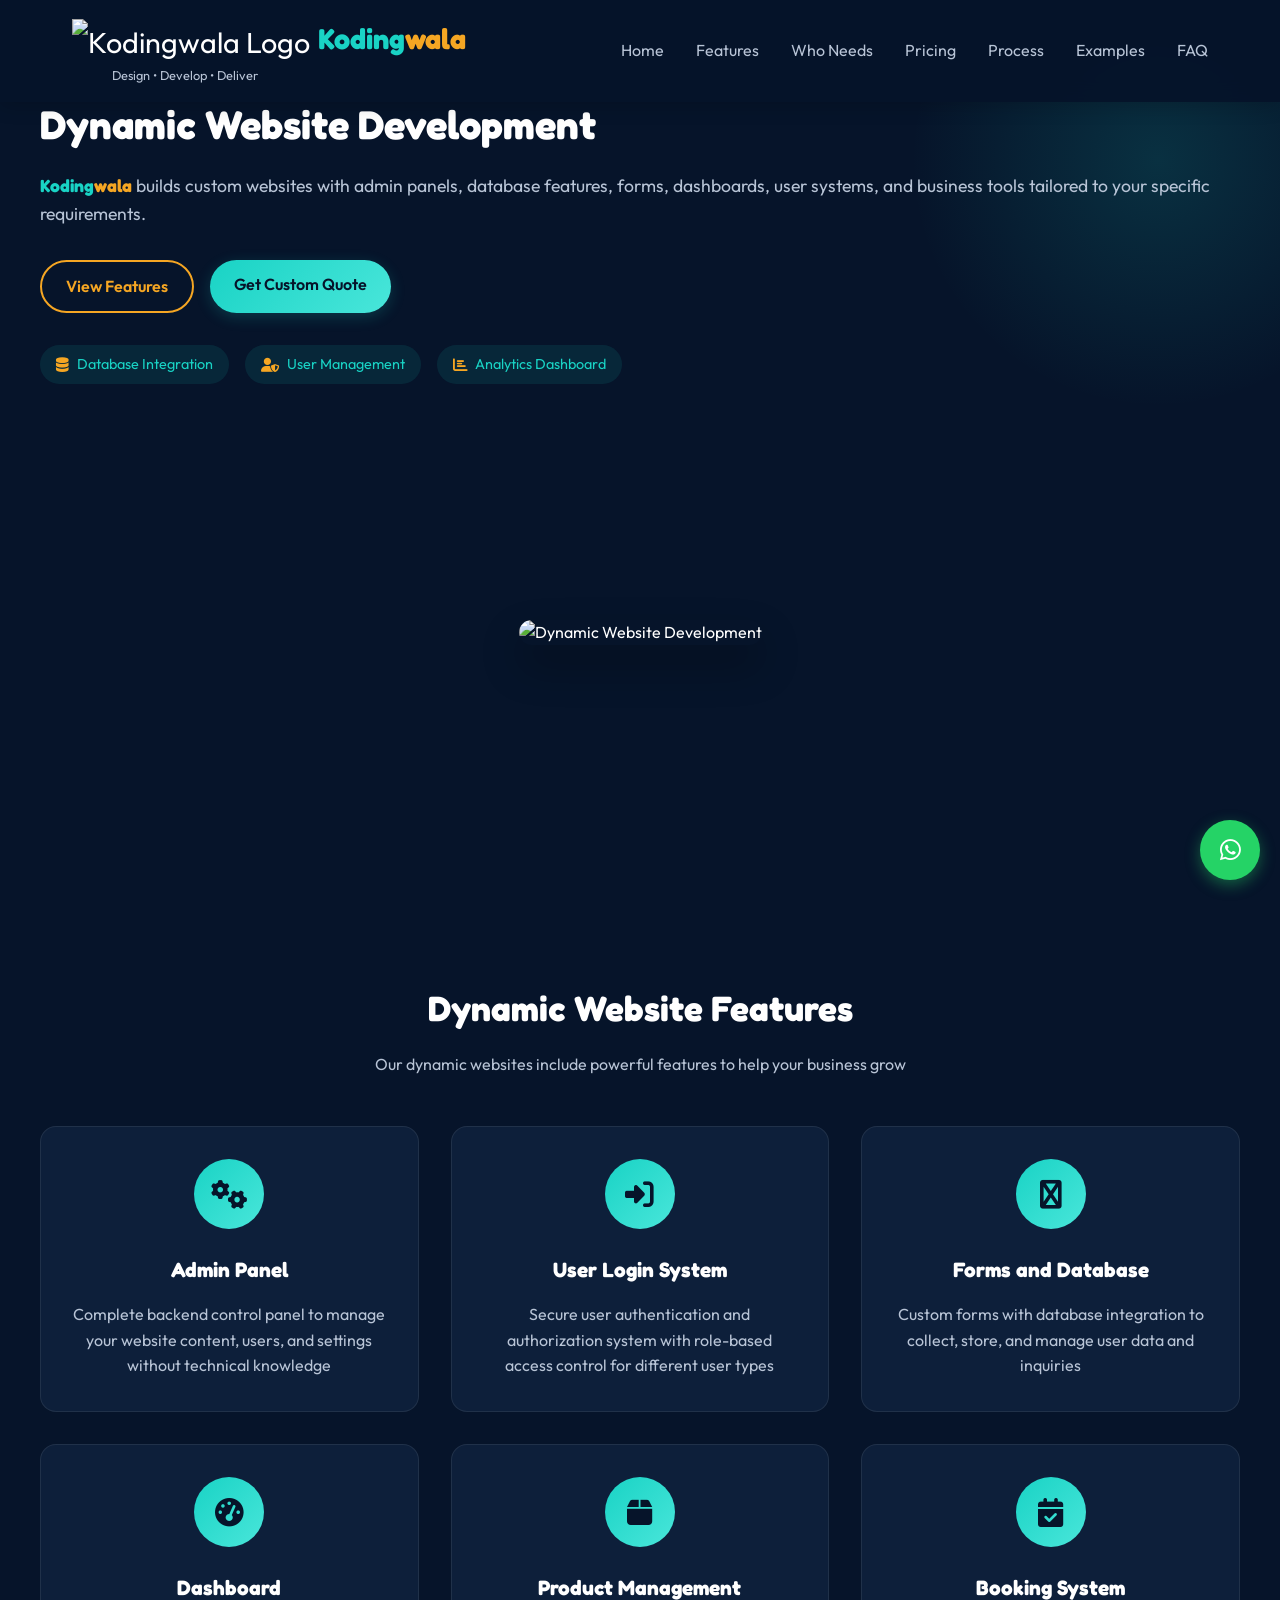
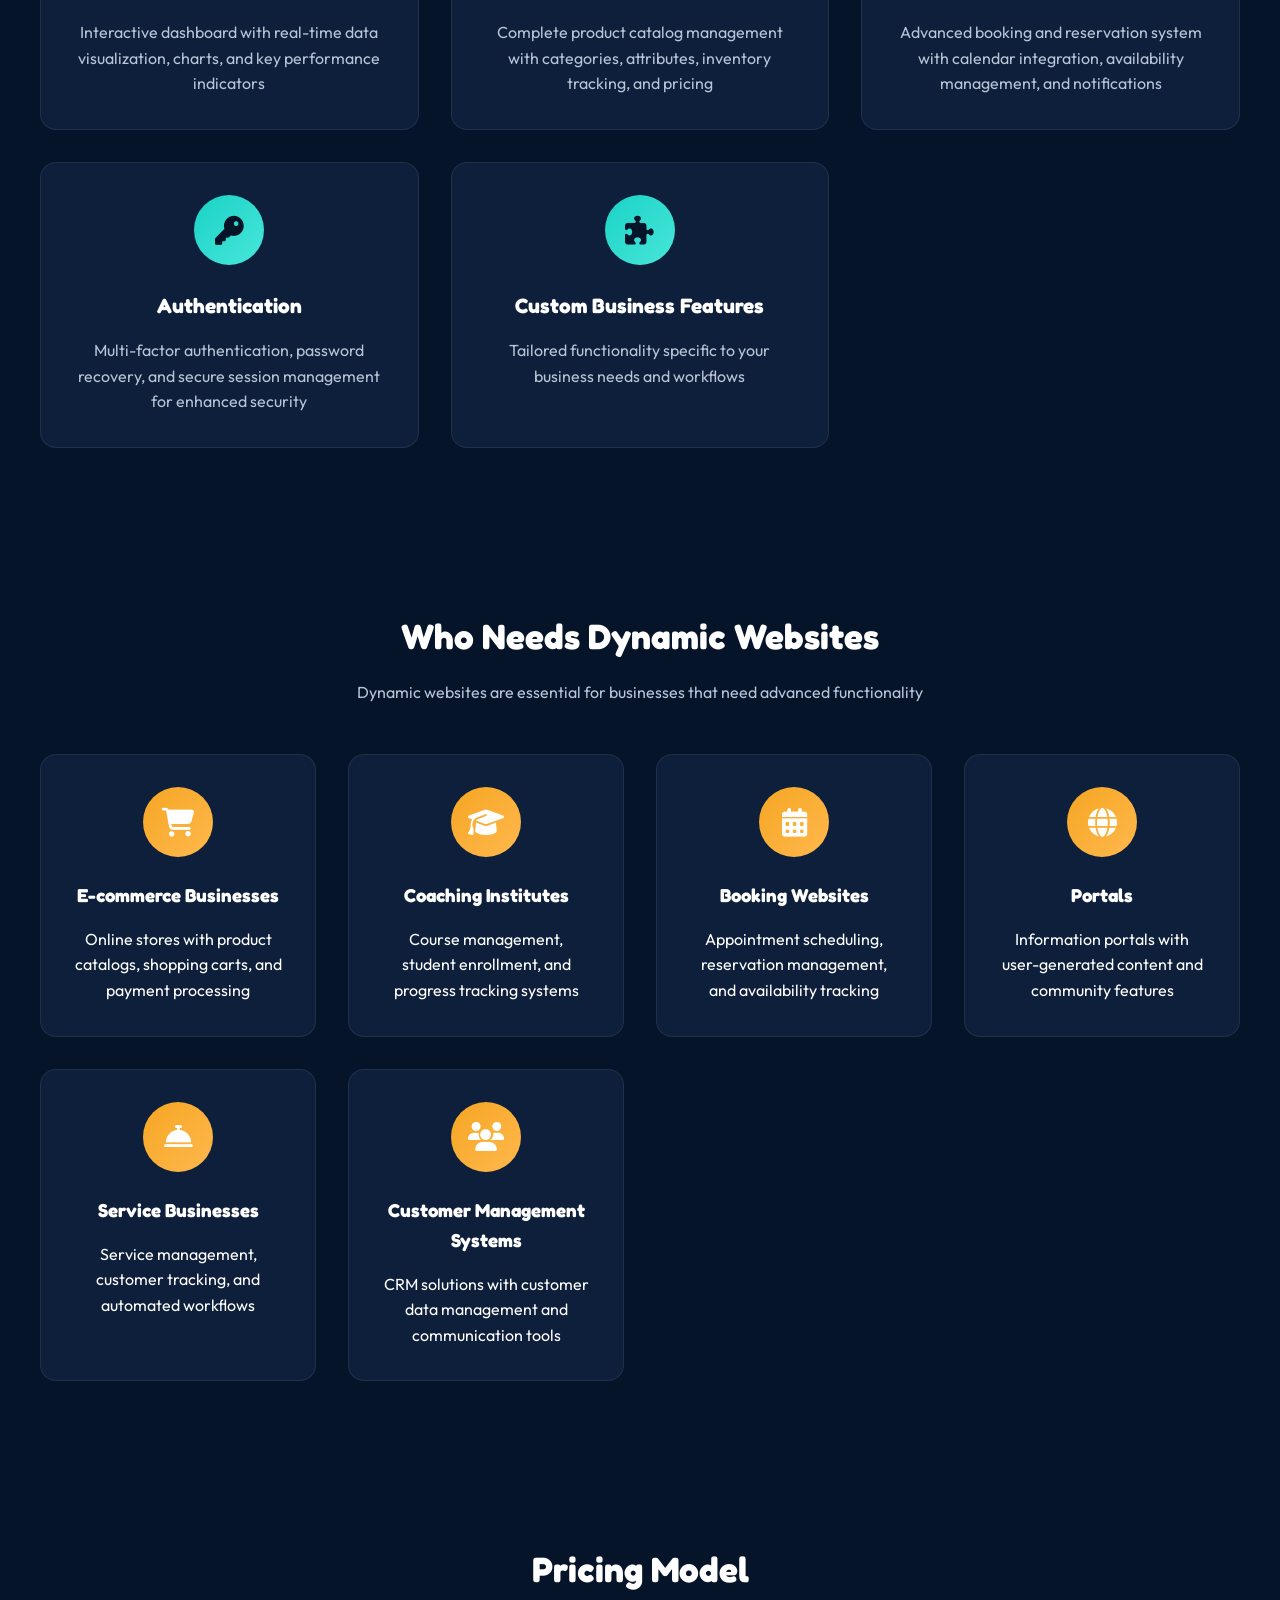
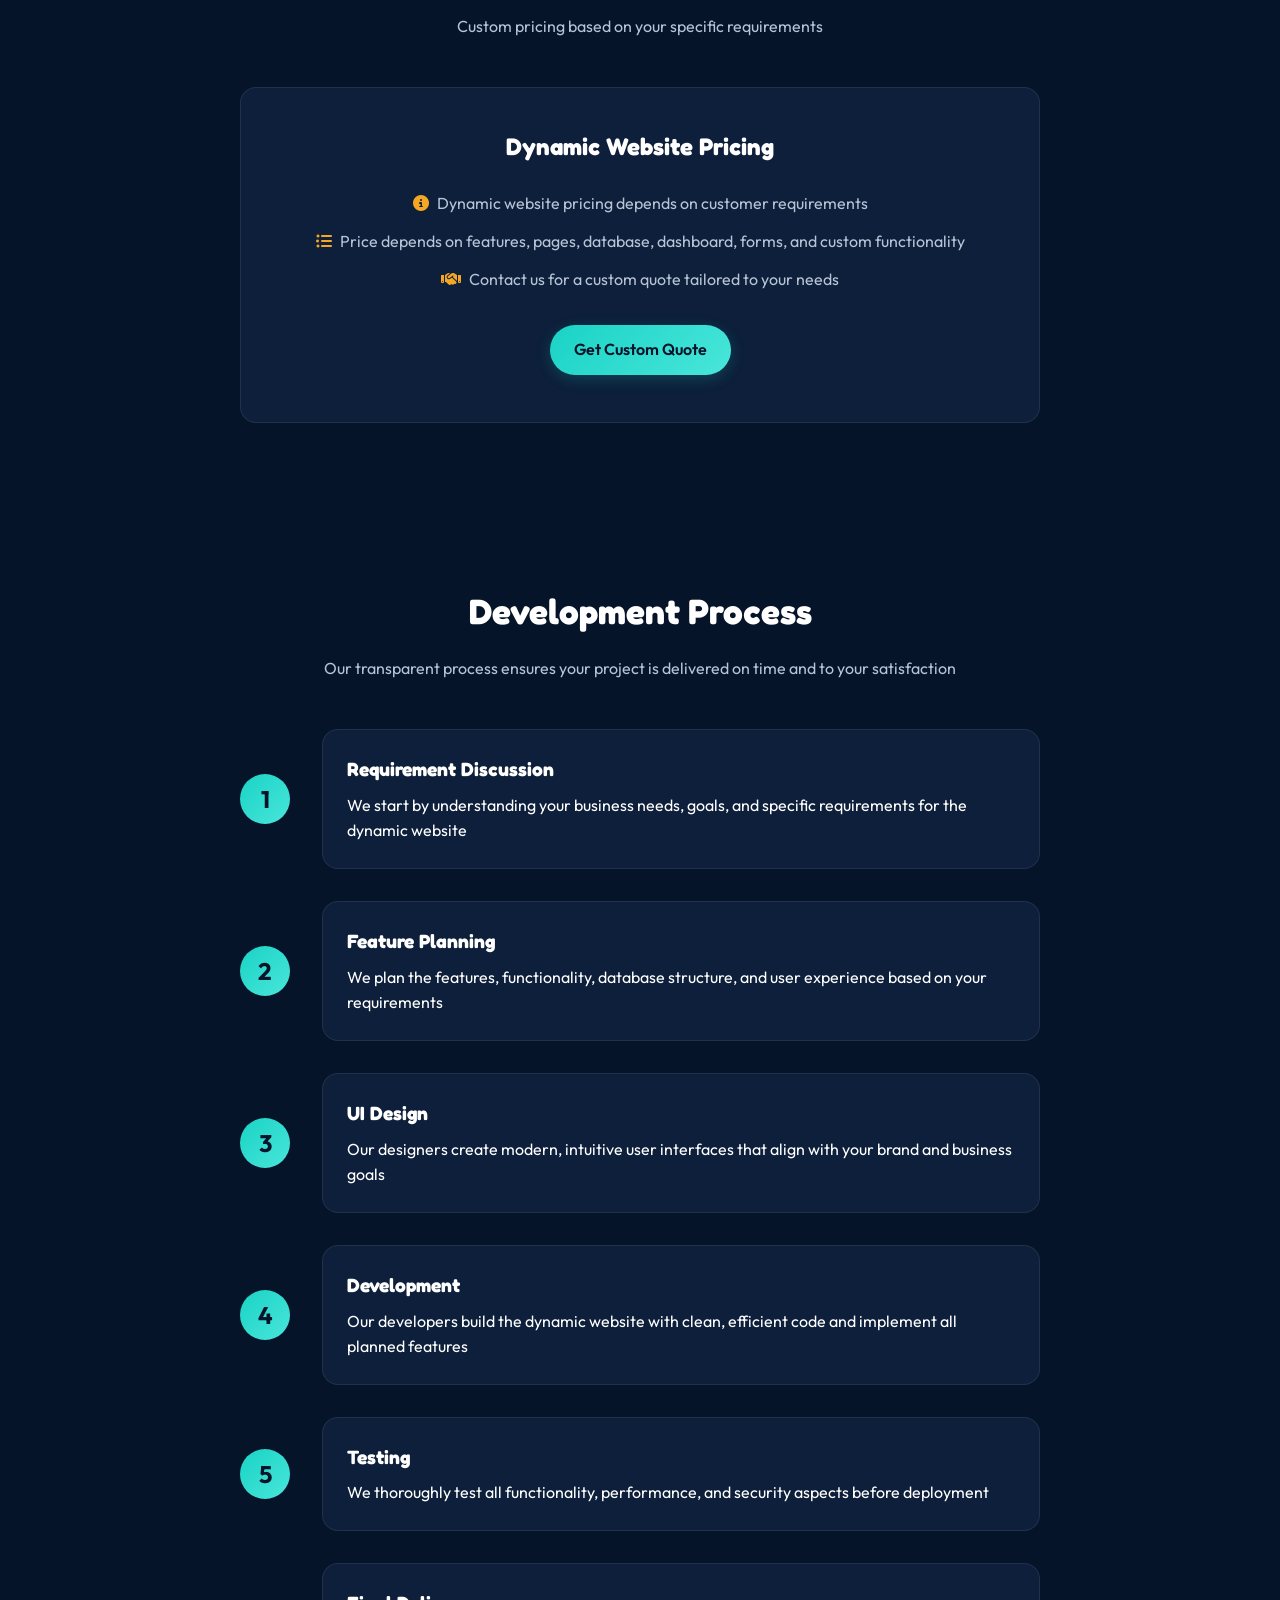
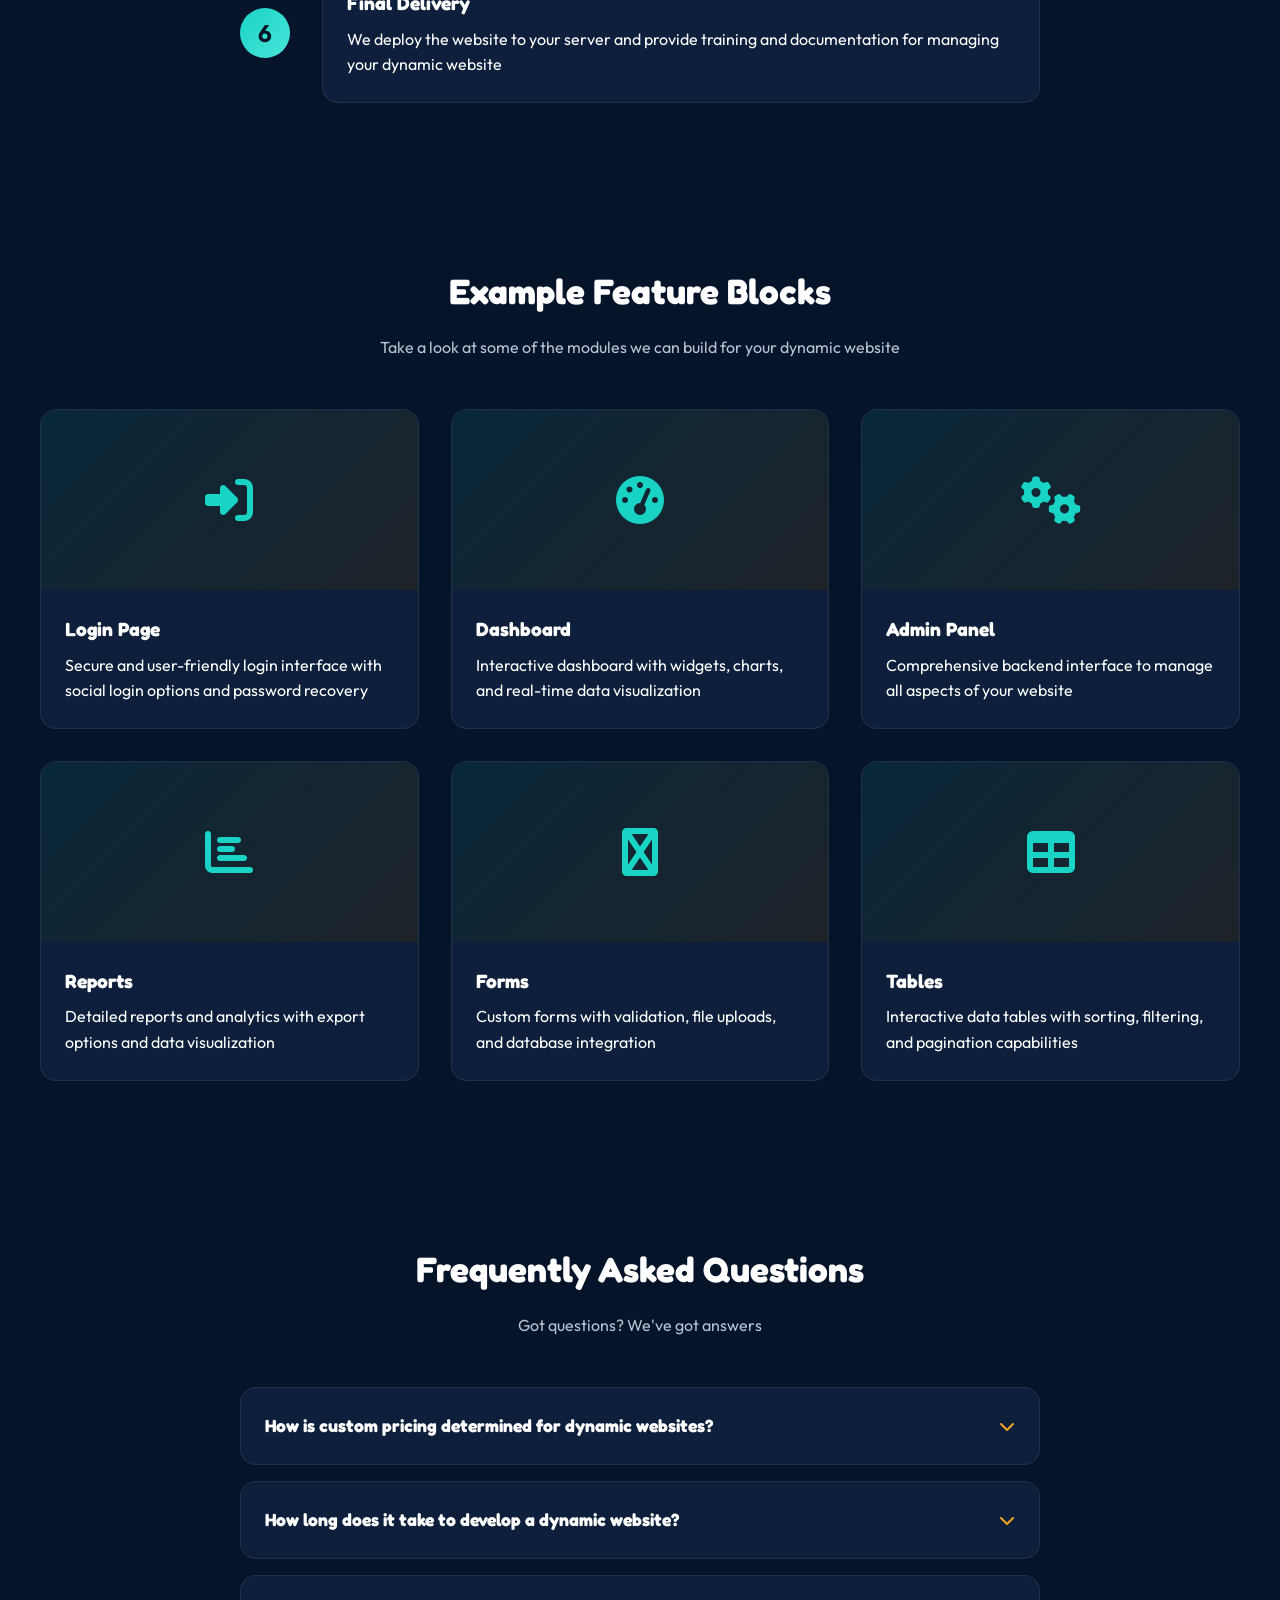
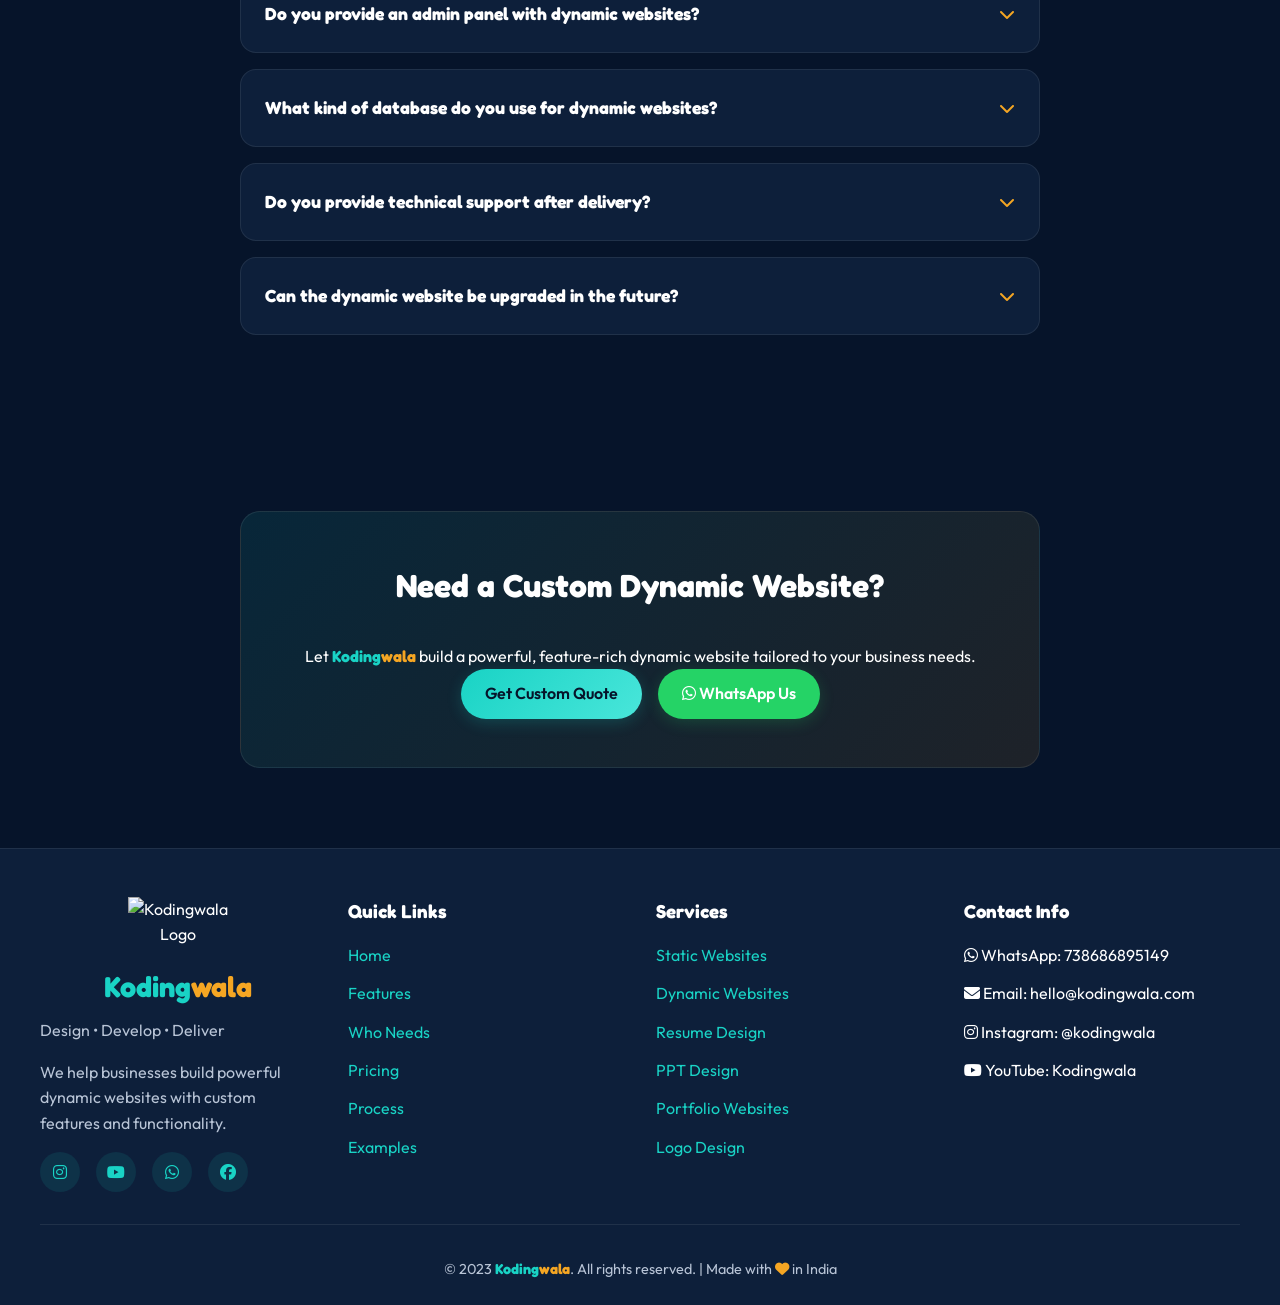
==== dynamic.html @ 5d2223ae "Add files via upload" ====
<!DOCTYPE html>
<html lang="en">
<head>
    <meta charset="UTF-8">
    <meta name="viewport" content="width=device-width, initial-scale=1.0">
    <title>Dynamic Website Development - Kodingwala</title>
    
    <!-- Favicon -->
    <link rel="icon" href="https://i.postimg.cc/3N8yBc2K/unnamed.png">
    
    <link rel="stylesheet" href="https://cdnjs.cloudflare.com/ajax/libs/font-awesome/6.4.0/css/all.min.css">
    <link href="https://fonts.googleapis.com/css2?family=Fredoka:wght@500;600;700&family=Outfit:wght@300;400;500;600;700&display=swap" rel="stylesheet">
    <style>
        :root {
            --bg-main: #06142a;
            --bg-card: #0d1f3a;
            --cyan: #19d3c5;
            --cyan-light: #49e6da;
            --orange: #f5a623;
            --orange-light: #ffb84d;
            --text-main: #ffffff;
            --text-soft: #b8c4d6;
            --border: rgba(255,255,255,0.08);
            --gradient-cyan: linear-gradient(135deg, #19d3c5 0%, #49e6da 100%);
            --gradient-orange: linear-gradient(135deg, #f5a623 0%, #ffb84d 100%);
        }

        * {
            margin: 0;
            padding: 0;
            box-sizing: border-box;
        }

        body {
            font-family: 'Outfit', sans-serif;
            background-color: var(--bg-main);
            color: var(--text-main);
            overflow-x: hidden;
            line-height: 1.6;
        }

        h1, h2, h3, h4, h5, h6 {
            font-family: 'Fredoka', sans-serif;
            font-weight: 700;
            margin-bottom: 1rem;
        }

        a {
            text-decoration: none;
            color: var(--cyan);
            transition: all 0.3s ease;
        }

        a:hover {
            color: var(--cyan-light);
        }

        /* Brand Styling */
        .brand-koding {
            color: var(--cyan);
            font-family: 'Fredoka', sans-serif;
            font-weight: 700;
        }

        .brand-wala {
            color: var(--orange);
            font-family: 'Fredoka', sans-serif;
            font-weight: 700;
        }

        /* Buttons */
        .btn {
            display: inline-block;
            padding: 12px 24px;
            border-radius: 50px;
            font-weight: 600;
            text-align: center;
            cursor: pointer;
            transition: all 0.3s ease;
            border: none;
            font-size: 1rem;
            font-family: 'Outfit', sans-serif;
            position: relative;
            overflow: hidden;
        }

        .btn::before {
            content: '';
            position: absolute;
            top: 0;
            left: -100%;
            width: 100%;
            height: 100%;
            background: linear-gradient(90deg, transparent, rgba(255,255,255,0.2), transparent);
            transition: 0.5s;
        }

        .btn:hover::before {
            left: 100%;
        }

        .btn-primary {
            background: var(--gradient-cyan);
            color: var(--bg-main);
            box-shadow: 0 4px 15px rgba(25, 211, 197, 0.2);
        }

        .btn-primary:hover {
            transform: translateY(-3px);
            box-shadow: 0 10px 25px rgba(25, 211, 197, 0.4);
        }

        .btn-secondary {
            background: transparent;
            color: var(--orange);
            border: 2px solid var(--orange);
        }

        .btn-secondary:hover {
            background: var(--orange);
            color: var(--bg-main);
            transform: translateY(-3px);
            box-shadow: 0 10px 25px rgba(245, 166, 35, 0.3);
        }

        .btn-whatsapp {
            background: #25d366;
            color: white;
            box-shadow: 0 4px 15px rgba(37, 211, 102, 0.2);
        }

        .btn-whatsapp:hover {
            background: #128c7e;
            transform: translateY(-3px);
            box-shadow: 0 10px 25px rgba(37, 211, 102, 0.4);
        }

        /* Scroll Progress Bar */
        .scroll-progress {
            position: fixed;
            top: 0;
            left: 0;
            height: 3px;
            width: 0%;
            background: var(--gradient-cyan);
            z-index: 1001;
            transition: width 0.2s ease;
        }

        /* Desktop Navigation */
        .desktop-nav {
            position: fixed;
            top: 0;
            width: 100%;
            background: rgba(6, 20, 42, 0.95);
            backdrop-filter: blur(10px);
            z-index: 1000;
            padding: 1rem 0;
            box-shadow: 0 2px 20px rgba(0, 0, 0, 0.2);
        }

        .desktop-nav-container {
            max-width: 1200px;
            margin: 0 auto;
            display: flex;
            justify-content: space-between;
            align-items: center;
            padding: 0 2rem;
        }

        .logo {
            display: flex;
            align-items: center;
            font-size: 1.8rem;
        }

        .logo img {
            height: 40px;
            margin-right: 8px;
            object-fit: contain;
        }

        .tagline {
            font-size: 0.8rem;
            color: var(--text-soft);
            margin: 0.2rem 0 0 2.5rem;
        }

        .nav-links {
            display: flex;
            list-style: none;
            gap: 2rem;
        }

        .nav-links a {
            color: var(--text-soft);
            position: relative;
            transition: all 0.3s ease;
        }

        .nav-links a:hover {
            color: var(--cyan);
        }

        .nav-links a.active {
            color: var(--cyan);
        }

        .nav-links a::after {
            content: '';
            position: absolute;
            bottom: -5px;
            left: 0;
            width: 0;
            height: 2px;
            background: var(--orange);
            transition: width 0.3s ease;
        }

        .nav-links a:hover::after,
        .nav-links a.active::after {
            width: 100%;
        }

        /* Mobile Bottom Navigation */
        .mobile-nav {
            display: none;
            position: fixed;
            bottom: 0;
            left: 0;
            width: 100%;
            background: rgba(6, 20, 42, 0.85);
            backdrop-filter: blur(15px);
            z-index: 1000;
            box-shadow: 0 -5px 25px rgba(0, 0, 0, 0.3);
            border-top: 1px solid var(--border);
            border-radius: 20px 20px 0 0;
            padding: 10px 0 5px;
        }

        .mobile-nav-item {
            flex: 1;
            display: flex;
            flex-direction: column;
            align-items: center;
            padding: 10px 5px 5px;
            color: var(--text-soft);
            transition: all 0.3s ease;
            position: relative;
            cursor: pointer;
        }

        .mobile-nav-item.active {
            color: var(--cyan);
        }

        .mobile-nav-item.active::before {
            content: '';
            position: absolute;
            top: 0;
            left: 50%;
            transform: translateX(-50%);
            width: 40px;
            height: 4px;
            background: var(--cyan);
            border-radius: 0 0 4px 4px;
            box-shadow: 0 0 10px rgba(25, 211, 197, 0.7);
        }

        .mobile-nav-item.active::after {
            content: '';
            position: absolute;
            top: 5px;
            left: 50%;
            transform: translateX(-50%);
            width: 8px;
            height: 8px;
            background: var(--orange);
            border-radius: 50%;
        }

        .mobile-nav-item i {
            font-size: 1.3rem;
            margin-bottom: 4px;
            transition: all 0.3s ease;
        }

        .mobile-nav-item.active i {
            transform: scale(1.1);
        }

        .mobile-nav-item span {
            font-size: 0.7rem;
            font-weight: 500;
        }

        .mobile-nav-item:active {
            transform: scale(0.95);
        }

        /* Hero Section */
        .hero {
            padding: 5rem 1.5rem 3rem;
            min-height: 100vh;
            display: flex;
            align-items: center;
            position: relative;
            overflow: hidden;
        }

        .hero::before {
            content: '';
            position: absolute;
            top: -10%;
            right: -10%;
            width: 500px;
            height: 500px;
            background: radial-gradient(circle, rgba(25, 211, 197, 0.15) 0%, rgba(25, 211, 197, 0) 70%);
            border-radius: 50%;
            z-index: -1;
        }

        .hero::after {
            content: "";
            position: absolute;
            width: 500px;
            height: 500px;
            background: url('https://i.postimg.cc/3N8yBc2K/unnamed.png') no-repeat center;
            background-size: contain;
            opacity: 0.03;
            top: 50%;
            left: 50%;
            transform: translate(-50%, -50%);
            z-index: -1;
        }

        .hero-container {
            max-width: 1200px;
            margin: 0 auto;
            display: grid;
            grid-template-columns: 1fr;
            gap: 3rem;
            align-items: center;
        }

        .hero-content h1 {
            font-size: 2.5rem;
            line-height: 1.2;
            margin-bottom: 1.5rem;
            opacity: 0;
            transform: translateY(20px);
            animation: fadeInUp 0.8s ease forwards;
        }

        .hero-content p {
            font-size: 1.1rem;
            color: var(--text-soft);
            margin-bottom: 2rem;
            opacity: 0;
            transform: translateY(20px);
            animation: fadeInUp 0.8s ease 0.2s forwards;
        }

        .hero-buttons {
            display: flex;
            gap: 1rem;
            flex-wrap: wrap;
            margin-bottom: 2rem;
            opacity: 0;
            transform: translateY(20px);
            animation: fadeInUp 0.8s ease 0.4s forwards;
        }

        .trust-badges {
            display: flex;
            flex-wrap: wrap;
            gap: 1rem;
            margin-top: 2rem;
            opacity: 0;
            transform: translateY(20px);
            animation: fadeInUp 0.8s ease 0.6s forwards;
        }

        .trust-badge {
            display: flex;
            align-items: center;
            gap: 0.5rem;
            padding: 0.5rem 1rem;
            background: rgba(25, 211, 197, 0.1);
            border-radius: 50px;
            font-size: 0.9rem;
            color: var(--cyan);
        }

        .trust-badge i {
            color: var(--orange);
        }

        /* Hero Visual */
        .hero-visual {
            position: relative;
            display: flex;
            justify-content: center;
            align-items: center;
            min-height: 400px;
            opacity: 0;
            animation: fadeIn 1s ease 0.8s forwards;
        }

        .hero-image {
            max-width: 100%;
            border-radius: 16px;
            box-shadow: 0 20px 40px rgba(0, 0, 0, 0.3);
            transition: all 0.5s ease;
        }

        .hero-image:hover {
            transform: scale(1.05);
            box-shadow: 0 25px 50px rgba(0, 0, 0, 0.4);
        }

        /* Section Styles */
        .section {
            padding: 5rem 1.5rem;
        }

        .container {
            max-width: 1200px;
            margin: 0 auto;
        }

        .section-title {
            text-align: center;
            font-size: 2.2rem;
            margin-bottom: 1rem;
            position: relative;
            display: inline-block;
        }

        .section-title-wrapper {
            text-align: center;
            margin-bottom: 3rem;
        }

        .section-subtitle {
            text-align: center;
            color: var(--text-soft);
            max-width: 700px;
            margin: 0 auto;
        }

        /* Features Grid */
        .features-grid {
            display: grid;
            grid-template-columns: repeat(auto-fit, minmax(280px, 1fr));
            gap: 2rem;
        }

        .feature-card {
            background: var(--bg-card);
            border-radius: 16px;
            padding: 2rem;
            border: 1px solid var(--border);
            transition: all 0.3s ease;
            height: 100%;
            display: flex;
            flex-direction: column;
            align-items: center;
            text-align: center;
        }

        .feature-card:hover {
            transform: translateY(-10px);
            box-shadow: 0 20px 40px rgba(0, 0, 0, 0.3);
            border-color: var(--cyan);
        }

        .feature-icon {
            width: 70px;
            height: 70px;
            background: var(--gradient-cyan);
            border-radius: 50%;
            display: flex;
            align-items: center;
            justify-content: center;
            margin-bottom: 1.5rem;
            font-size: 1.8rem;
            color: var(--bg-main);
            transition: all 0.3s ease;
        }

        .feature-card:hover .feature-icon {
            transform: scale(1.1);
            box-shadow: 0 10px 20px rgba(25, 211, 197, 0.3);
        }

        .feature-card h3 {
            font-size: 1.3rem;
            margin-bottom: 1rem;
            color: var(--text-main);
        }

        .feature-card p {
            color: var(--text-soft);
            flex-grow: 1;
        }

        /* Who Needs Section */
        .who-needs-grid {
            display: grid;
            grid-template-columns: repeat(auto-fit, minmax(250px, 1fr));
            gap: 2rem;
        }

        .who-needs-card {
            background: var(--bg-card);
            border-radius: 16px;
            padding: 2rem;
            border: 1px solid var(--border);
            text-align: center;
            transition: all 0.3s ease;
        }

        .who-needs-card:hover {
            transform: translateY(-5px);
            box-shadow: 0 10px 20px rgba(0, 0, 0, 0.2);
            border-color: var(--cyan);
        }

        .who-needs-icon {
            width: 70px;
            height: 70px;
            background: var(--gradient-orange);
            border-radius: 50%;
            display: flex;
            align-items: center;
            justify-content: center;
            margin: 0 auto 1.5rem;
            font-size: 1.8rem;
            color: white;
        }

        /* Pricing Model Section */
        .pricing-card {
            background: var(--bg-card);
            border-radius: 16px;
            padding: 2.5rem 2rem;
            border: 1px solid var(--border);
            text-align: center;
            max-width: 800px;
            margin: 0 auto;
            transition: all 0.3s ease;
        }

        .pricing-card:hover {
            transform: translateY(-10px);
            box-shadow: 0 20px 40px rgba(0, 0, 0, 0.3);
            border-color: var(--cyan);
        }

        .pricing-title {
            font-size: 1.5rem;
            margin-bottom: 1.5rem;
        }

        .pricing-details {
            margin-bottom: 2rem;
        }

        .pricing-details p {
            margin-bottom: 0.8rem;
            color: var(--text-soft);
        }

        /* Process Timeline */
        .process-timeline {
            display: flex;
            flex-direction: column;
            gap: 2rem;
            max-width: 800px;
            margin: 0 auto;
        }

        .process-step {
            display: flex;
            gap: 2rem;
            align-items: center;
        }

        .process-number {
            width: 50px;
            height: 50px;
            background: var(--gradient-cyan);
            border-radius: 50%;
            display: flex;
            align-items: center;
            justify-content: center;
            font-size: 1.5rem;
            font-weight: 700;
            color: var(--bg-main);
            flex-shrink: 0;
        }

        .process-content {
            background: var(--bg-card);
            border-radius: 16px;
            padding: 1.5rem;
            border: 1px solid var(--border);
            flex-grow: 1;
        }

        .process-title {
            font-size: 1.2rem;
            margin-bottom: 0.5rem;
        }

        /* Feature Blocks */
        .feature-blocks {
            display: grid;
            grid-template-columns: repeat(auto-fit, minmax(300px, 1fr));
            gap: 2rem;
        }

        .feature-block {
            background: var(--bg-card);
            border-radius: 16px;
            overflow: hidden;
            border: 1px solid var(--border);
            transition: all 0.3s ease;
        }

        .feature-block:hover {
            transform: translateY(-5px);
            box-shadow: 0 10px 20px rgba(0, 0, 0, 0.2);
            border-color: var(--cyan);
        }

        .feature-block-preview {
            height: 180px;
            background: var(--bg-main);
            position: relative;
            overflow: hidden;
        }

        .feature-block-placeholder {
            width: 100%;
            height: 100%;
            display: flex;
            align-items: center;
            justify-content: center;
            background: linear-gradient(135deg, rgba(25, 211, 197, 0.1) 0%, rgba(245, 166, 35, 0.1) 100%);
        }

        .feature-block-icon {
            font-size: 3rem;
            color: var(--cyan);
        }

        .feature-block-content {
            padding: 1.5rem;
        }

        .feature-block-title {
            font-size: 1.2rem;
            margin-bottom: 0.5rem;
        }

        /* FAQ Section */
        .faq-container {
            max-width: 800px;
            margin: 0 auto;
        }

        .faq-item {
            background: var(--bg-card);
            border-radius: 16px;
            margin-bottom: 1rem;
            overflow: hidden;
            border: 1px solid var(--border);
        }

        .faq-question {
            padding: 1.5rem;
            cursor: pointer;
            display: flex;
            justify-content: space-between;
            align-items: center;
            transition: all 0.3s ease;
        }

        .faq-question:hover {
            background: rgba(25, 211, 197, 0.05);
        }

        .faq-question h3 {
            font-size: 1.1rem;
            margin-bottom: 0;
        }

        .faq-icon {
            transition: transform 0.3s ease;
            color: var(--orange);
        }

        .faq-item.active .faq-icon {
            transform: rotate(180deg);
        }

        .faq-answer {
            padding: 0 1.5rem;
            max-height: 0;
            overflow: hidden;
            transition: all 0.3s ease;
        }

        .faq-item.active .faq-answer {
            padding: 0 1.5rem 1.5rem;
            max-height: 500px;
        }

        /* CTA Section */
        .cta-section {
            background: linear-gradient(135deg, rgba(25, 211, 197, 0.1) 0%, rgba(245, 166, 35, 0.1) 100%);
            border-radius: 20px;
            padding: 3rem;
            border: 1px solid var(--border);
            text-align: center;
            margin: 0 auto;
            max-width: 800px;
        }

        .cta-title {
            font-size: 2rem;
            margin-bottom: 2rem;
        }

        .cta-buttons {
            display: flex;
            gap: 1rem;
            justify-content: center;
            flex-wrap: wrap;
        }

        /* Footer */
        .footer {
            background: var(--bg-card);
            padding: 3rem 1.5rem 1.5rem;
            border-top: 1px solid var(--border);
        }

        .footer-container {
            max-width: 1200px;
            margin: 0 auto;
        }

        .footer-content {
            display: grid;
            grid-template-columns: repeat(auto-fit, minmax(250px, 1fr));
            gap: 2rem;
            margin-bottom: 2rem;
        }

        .footer-logo {
            display: flex;
            flex-direction: column;
            align-items: center;
            text-align: center;
        }

        .footer-logo img {
            max-width: 100px;
            margin-bottom: 1rem;
            object-fit: contain;
        }

        .footer-logo h3 {
            font-size: 1.8rem;
            margin-bottom: 0.5rem;
        }

        .footer-links {
            list-style: none;
        }

        .footer-links li {
            margin-bottom: 0.8rem;
        }

        .social-links {
            display: flex;
            gap: 1rem;
            margin-top: 1rem;
        }

        .social-link {
            width: 40px;
            height: 40px;
            background: rgba(25, 211, 197, 0.1);
            border-radius: 50%;
            display: flex;
            align-items: center;
            justify-content: center;
            color: var(--cyan);
            transition: all 0.3s ease;
        }

        .social-link:hover {
            background: var(--cyan);
            color: var(--bg-main);
            transform: translateY(-3px);
        }

        .footer-bottom {
            text-align: center;
            padding-top: 2rem;
            border-top: 1px solid var(--border);
            color: var(--text-soft);
            font-size: 0.9rem;
        }

        /* Floating WhatsApp Button */
        .floating-whatsapp {
            position: fixed;
            bottom: 20px;
            right: 20px;
            width: 60px;
            height: 60px;
            background: #25d366;
            border-radius: 50%;
            display: flex;
            align-items: center;
            justify-content: center;
            color: white;
            font-size: 1.5rem;
            box-shadow: 0 5px 15px rgba(37, 211, 102, 0.4);
            z-index: 999;
            transition: all 0.3s ease;
            animation: pulse 2s infinite;
        }

        .floating-whatsapp:hover {
            transform: scale(1.1);
        }

        @keyframes pulse {
            0% { box-shadow: 0 0 0 0 rgba(37, 211, 102, 0.7); }
            70% { box-shadow: 0 0 0 10px rgba(37, 211, 102, 0); }
            100% { box-shadow: 0 0 0 0 rgba(37, 211, 102, 0); }
        }

        /* Back to Top Button */
        .back-to-top {
            position: fixed;
            bottom: 90px;
            right: 20px;
            width: 50px;
            height: 50px;
            background: var(--gradient-cyan);
            border-radius: 50%;
            display: flex;
            align-items: center;
            justify-content: center;
            color: var(--bg-main);
            font-size: 1.2rem;
            box-shadow: 0 5px 15px rgba(25, 211, 197, 0.4);
            z-index: 999;
            opacity: 0;
            visibility: hidden;
            transition: all 0.3s ease;
        }

        .back-to-top.visible {
            opacity: 1;
            visibility: visible;
        }

        .back-to-top:hover {
            transform: translateY(-5px);
            box-shadow: 0 10px 25px rgba(25, 211, 197, 0.5);
        }

        /* Animations */
        @keyframes float {
            0% { transform: translateY(0px); }
            50% { transform: translateY(-20px); }
            100% { transform: translateY(0px); }
        }

        @keyframes fadeIn {
            from { opacity: 0; }
            to { opacity: 1; }
        }

        @keyframes fadeInUp {
            from {
                opacity: 0;
                transform: translateY(20px);
            }
            to {
                opacity: 1;
                transform: translateY(0);
            }
        }

        /* Animation on Scroll */
        .fade-in {
            opacity: 0;
            transform: translateY(30px);
            transition: all 0.6s ease;
        }

        .fade-in.visible {
            opacity: 1;
            transform: translateY(0);
        }

        /* Responsive Design */
        @media (max-width: 768px) {
            .desktop-nav {
                display: none;
            }

            .mobile-nav {
                display: flex;
            }

            .hero-content h1 {
                font-size: 2rem;
            }

            .hero-container {
                grid-template-columns: 1fr;
            }

            .cta-section {
                padding: 2rem 1.5rem;
            }

            .cta-title {
                font-size: 1.5rem;
            }
        }
    </style>
</head>
<body>
    <!-- Scroll Progress Bar -->
    <div class="scroll-progress" id="scrollProgress"></div>

    <!-- Desktop Navigation -->
    <nav class="desktop-nav">
        <div class="desktop-nav-container">
            <div>
                <div class="logo">
                    <img src="https://i.postimg.cc/3N8yBc2K/unnamed.png" alt="Kodingwala Logo">
                    <span class="brand-koding">Koding</span><span class="brand-wala">wala</span>
                </div>
                <p class="tagline">Design • Develop • Deliver</p>
            </div>
            <ul class="nav-links">
                <li><a href="index.html">Home</a></li>
                <li><a href="#features">Features</a></li>
                <li><a href="#who-needs">Who Needs</a></li>
                <li><a href="#pricing">Pricing</a></li>
                <li><a href="#process">Process</a></li>
                <li><a href="#examples">Examples</a></li>
                <li><a href="#faq">FAQ</a></li>
            </ul>
        </div>
    </nav>

    <!-- Mobile Bottom Navigation -->
    <nav class="mobile-nav">
        <div class="mobile-nav-item">
            <a href="index.html" style="color: inherit;">
                <i class="fas fa-home"></i>
                <span>Home</span>
            </a>
        </div>
        <div class="mobile-nav-item">
            <a href="#features" style="color: inherit;">
                <i class="fas fa-cogs"></i>
                <span>Features</span>
            </a>
        </div>
        <div class="mobile-nav-item">
            <a href="#pricing" style="color: inherit;">
                <i class="fas fa-tag"></i>
                <span>Pricing</span>
            </a>
        </div>
        <div class="mobile-nav-item">
            <a href="#process" style="color: inherit;">
                <i class="fas fa-tasks"></i>
                <span>Process</span>
            </a>
        </div>
        <div class="mobile-nav-item">
            <a href="#faq" style="color: inherit;">
                <i class="fas fa-question-circle"></i>
                <span>FAQ</span>
            </a>
        </div>
    </nav>

    <!-- Hero Section -->
    <section class="hero">
        <div class="hero-container">
            <div class="hero-content">
                <h1>Dynamic Website Development</h1>
                <p><span class="brand-koding">Koding</span><span class="brand-wala">wala</span> builds custom websites with admin panels, database features, forms, dashboards, user systems, and business tools tailored to your specific requirements.</p>
                <div class="hero-buttons">
                    <a href="#features" class="btn btn-secondary">View Features</a>
                    <a href="https://wa.me/738686895149?text=Hello%20Kodingwala,%20I%20am%20interested%20in%20a%20Dynamic%20Website.%20Please%20share%20a%20custom%20quote%20based%20on%20my%20requirements." target="_blank" class="btn btn-primary">Get Custom Quote</a>
                </div>
                <div class="trust-badges">
                    <div class="trust-badge">
                        <i class="fas fa-database"></i>
                        <span>Database Integration</span>
                    </div>
                    <div class="trust-badge">
                        <i class="fas fa-user-shield"></i>
                        <span>User Management</span>
                    </div>
                    <div class="trust-badge">
                        <i class="fas fa-chart-bar"></i>
                        <span>Analytics Dashboard</span>
                    </div>
                </div>
            </div>
            <div class="hero-visual">
                <img src="https://picsum.photos/seed/dynamicwebsite/600/400.jpg" alt="Dynamic Website Development" class="hero-image">
            </div>
        </div>
    </section>

    <!-- Dynamic Website Features Section -->
    <section class="section" id="features">
        <div class="container">
            <div class="section-title-wrapper fade-in">
                <h2 class="section-title">Dynamic Website Features</h2>
                <p class="section-subtitle">Our dynamic websites include powerful features to help your business grow</p>
            </div>
            
            <div class="features-grid">
                <div class="feature-card fade-in">
                    <div class="feature-icon">
                        <i class="fas fa-cogs"></i>
                    </div>
                    <h3>Admin Panel</h3>
                    <p>Complete backend control panel to manage your website content, users, and settings without technical knowledge</p>
                </div>
                
                <div class="feature-card fade-in">
                    <div class="feature-icon">
                        <i class="fas fa-sign-in-alt"></i>
                    </div>
                    <h3>User Login System</h3>
                    <p>Secure user authentication and authorization system with role-based access control for different user types</p>
                </div>
                
                <div class="feature-card fade-in">
                    <div class="feature-icon">
                        <i class="fas fa-wpforms"></i>
                    </div>
                    <h3>Forms and Database</h3>
                    <p>Custom forms with database integration to collect, store, and manage user data and inquiries</p>
                </div>
                
                <div class="feature-card fade-in">
                    <div class="feature-icon">
                        <i class="fas fa-tachometer-alt"></i>
                    </div>
                    <h3>Dashboard</h3>
                    <p>Interactive dashboard with real-time data visualization, charts, and key performance indicators</p>
                </div>
                
                <div class="feature-card fade-in">
                    <div class="feature-icon">
                        <i class="fas fa-box"></i>
                    </div>
                    <h3>Product Management</h3>
                    <p>Complete product catalog management with categories, attributes, inventory tracking, and pricing</p>
                </div>
                
                <div class="feature-card fade-in">
                    <div class="feature-icon">
                        <i class="fas fa-calendar-check"></i>
                    </div>
                    <h3>Booking System</h3>
                    <p>Advanced booking and reservation system with calendar integration, availability management, and notifications</p>
                </div>
                
                <div class="feature-card fade-in">
                    <div class="feature-icon">
                        <i class="fas fa-key"></i>
                    </div>
                    <h3>Authentication</h3>
                    <p>Multi-factor authentication, password recovery, and secure session management for enhanced security</p>
                </div>
                
                <div class="feature-card fade-in">
                    <div class="feature-icon">
                        <i class="fas fa-puzzle-piece"></i>
                    </div>
                    <h3>Custom Business Features</h3>
                    <p>Tailored functionality specific to your business needs and workflows</p>
                </div>
            </div>
        </div>
    </section>

    <!-- Who Needs Dynamic Websites Section -->
    <section class="section" id="who-needs">
        <div class="container">
            <div class="section-title-wrapper fade-in">
                <h2 class="section-title">Who Needs Dynamic Websites</h2>
                <p class="section-subtitle">Dynamic websites are essential for businesses that need advanced functionality</p>
            </div>
            
            <div class="who-needs-grid">
                <div class="who-needs-card fade-in">
                    <div class="who-needs-icon">
                        <i class="fas fa-shopping-cart"></i>
                    </div>
                    <h3>E-commerce Businesses</h3>
                    <p>Online stores with product catalogs, shopping carts, and payment processing</p>
                </div>
                
                <div class="who-needs-card fade-in">
                    <div class="who-needs-icon">
                        <i class="fas fa-graduation-cap"></i>
                    </div>
                    <h3>Coaching Institutes</h3>
                    <p>Course management, student enrollment, and progress tracking systems</p>
                </div>
                
                <div class="who-needs-card fade-in">
                    <div class="who-needs-icon">
                        <i class="fas fa-calendar-alt"></i>
                    </div>
                    <h3>Booking Websites</h3>
                    <p>Appointment scheduling, reservation management, and availability tracking</p>
                </div>
                
                <div class="who-needs-card fade-in">
                    <div class="who-needs-icon">
                        <i class="fas fa-globe"></i>
                    </div>
                    <h3>Portals</h3>
                    <p>Information portals with user-generated content and community features</p>
                </div>
                
                <div class="who-needs-card fade-in">
                    <div class="who-needs-icon">
                        <i class="fas fa-concierge-bell"></i>
                    </div>
                    <h3>Service Businesses</h3>
                    <p>Service management, customer tracking, and automated workflows</p>
                </div>
                
                <div class="who-needs-card fade-in">
                    <div class="who-needs-icon">
                        <i class="fas fa-users"></i>
                    </div>
                    <h3>Customer Management Systems</h3>
                    <p>CRM solutions with customer data management and communication tools</p>
                </div>
            </div>
        </div>
    </section>

    <!-- Pricing Model Section -->
    <section class="section" id="pricing">
        <div class="container">
            <div class="section-title-wrapper fade-in">
                <h2 class="section-title">Pricing Model</h2>
                <p class="section-subtitle">Custom pricing based on your specific requirements</p>
            </div>
            
            <div class="pricing-card fade-in">
                <h3 class="pricing-title">Dynamic Website Pricing</h3>
                <div class="pricing-details">
                    <p><i class="fas fa-info-circle" style="color: var(--orange); margin-right: 0.5rem;"></i>Dynamic website pricing depends on customer requirements</p>
                    <p><i class="fas fa-list-ul" style="color: var(--orange); margin-right: 0.5rem;"></i>Price depends on features, pages, database, dashboard, forms, and custom functionality</p>
                    <p><i class="fas fa-handshake" style="color: var(--orange); margin-right: 0.5rem;"></i>Contact us for a custom quote tailored to your needs</p>
                </div>
                <a href="https://wa.me/738686895149?text=Hello%20Kodingwala,%20I%20am%20interested%20in%20a%20Dynamic%20Website.%20Please%20share%20a%20custom%20quote%20based%20on%20my%20requirements." target="_blank" class="btn btn-primary">Get Custom Quote</a>
            </div>
        </div>
    </section>

    <!-- Development Process Section -->
    <section class="section" id="process">
        <div class="container">
            <div class="section-title-wrapper fade-in">
                <h2 class="section-title">Development Process</h2>
                <p class="section-subtitle">Our transparent process ensures your project is delivered on time and to your satisfaction</p>
            </div>
            
            <div class="process-timeline">
                <div class="process-step fade-in">
                    <div class="process-number">1</div>
                    <div class="process-content">
                        <h3 class="process-title">Requirement Discussion</h3>
                        <p>We start by understanding your business needs, goals, and specific requirements for the dynamic website</p>
                    </div>
                </div>
                
                <div class="process-step fade-in">
                    <div class="process-number">2</div>
                    <div class="process-content">
                        <h3 class="process-title">Feature Planning</h3>
                        <p>We plan the features, functionality, database structure, and user experience based on your requirements</p>
                    </div>
                </div>
                
                <div class="process-step fade-in">
                    <div class="process-number">3</div>
                    <div class="process-content">
                        <h3 class="process-title">UI Design</h3>
                        <p>Our designers create modern, intuitive user interfaces that align with your brand and business goals</p>
                    </div>
                </div>
                
                <div class="process-step fade-in">
                    <div class="process-number">4</div>
                    <div class="process-content">
                        <h3 class="process-title">Development</h3>
                        <p>Our developers build the dynamic website with clean, efficient code and implement all planned features</p>
                    </div>
                </div>
                
                <div class="process-step fade-in">
                    <div class="process-number">5</div>
                    <div class="process-content">
                        <h3 class="process-title">Testing</h3>
                        <p>We thoroughly test all functionality, performance, and security aspects before deployment</p>
                    </div>
                </div>
                
                <div class="process-step fade-in">
                    <div class="process-number">6</div>
                    <div class="process-content">
                        <h3 class="process-title">Final Delivery</h3>
                        <p>We deploy the website to your server and provide training and documentation for managing your dynamic website</p>
                    </div>
                </div>
            </div>
        </div>
    </section>

    <!-- Example Feature Blocks Section -->
    <section class="section" id="examples">
        <div class="container">
            <div class="section-title-wrapper fade-in">
                <h2 class="section-title">Example Feature Blocks</h2>
                <p class="section-subtitle">Take a look at some of the modules we can build for your dynamic website</p>
            </div>
            
            <div class="feature-blocks">
                <div class="feature-block fade-in">
                    <div class="feature-block-preview">
                        <div class="feature-block-placeholder">
                            <i class="fas fa-sign-in-alt feature-block-icon"></i>
                        </div>
                    </div>
                    <div class="feature-block-content">
                        <h3 class="feature-block-title">Login Page</h3>
                        <p>Secure and user-friendly login interface with social login options and password recovery</p>
                    </div>
                </div>
                
                <div class="feature-block fade-in">
                    <div class="feature-block-preview">
                        <div class="feature-block-placeholder">
                            <i class="fas fa-tachometer-alt feature-block-icon"></i>
                        </div>
                    </div>
                    <div class="feature-block-content">
                        <h3 class="feature-block-title">Dashboard</h3>
                        <p>Interactive dashboard with widgets, charts, and real-time data visualization</p>
                    </div>
                </div>
                
                <div class="feature-block fade-in">
                    <div class="feature-block-preview">
                        <div class="feature-block-placeholder">
                            <i class="fas fa-cogs feature-block-icon"></i>
                        </div>
                    </div>
                    <div class="feature-block-content">
                        <h3 class="feature-block-title">Admin Panel</h3>
                        <p>Comprehensive backend interface to manage all aspects of your website</p>
                    </div>
                </div>
                
                <div class="feature-block fade-in">
                    <div class="feature-block-preview">
                        <div class="feature-block-placeholder">
                            <i class="fas fa-chart-bar feature-block-icon"></i>
                        </div>
                    </div>
                    <div class="feature-block-content">
                        <h3 class="feature-block-title">Reports</h3>
                        <p>Detailed reports and analytics with export options and data visualization</p>
                    </div>
                </div>
                
                <div class="feature-block fade-in">
                    <div class="feature-block-preview">
                        <div class="feature-block-placeholder">
                            <i class="fas fa-wpforms feature-block-icon"></i>
                        </div>
                    </div>
                    <div class="feature-block-content">
                        <h3 class="feature-block-title">Forms</h3>
                        <p>Custom forms with validation, file uploads, and database integration</p>
                    </div>
                </div>
                
                <div class="feature-block fade-in">
                    <div class="feature-block-preview">
                        <div class="feature-block-placeholder">
                            <i class="fas fa-table feature-block-icon"></i>
                        </div>
                    </div>
                    <div class="feature-block-content">
                        <h3 class="feature-block-title">Tables</h3>
                        <p>Interactive data tables with sorting, filtering, and pagination capabilities</p>
                    </div>
                </div>
            </div>
        </div>
    </section>

    <!-- FAQ Section -->
    <section class="section" id="faq">
        <div class="container">
            <div class="section-title-wrapper fade-in">
                <h2 class="section-title">Frequently Asked Questions</h2>
                <p class="section-subtitle">Got questions? We've got answers</p>
            </div>
            
            <div class="faq-container">
                <div class="faq-item fade-in">
                    <div class="faq-question">
                        <h3>How is custom pricing determined for dynamic websites?</h3>
                        <i class="fas fa-chevron-down faq-icon"></i>
                    </div>
                    <div class="faq-answer">
                        <p>Dynamic website pricing is determined based on several factors including the number of pages, complexity of features, database requirements, admin panel functionality, custom business logic, and integration needs. We provide a detailed quote after understanding your specific requirements.</p>
                    </div>
                </div>
                
                <div class="faq-item fade-in">
                    <div class="faq-question">
                        <h3>How long does it take to develop a dynamic website?</h3>
                        <i class="fas fa-chevron-down faq-icon"></i>
                    </div>
                    <div class="faq-answer">
                        <p>The development timeline depends on the complexity and features required. Simple dynamic websites with basic functionality can take 3-4 weeks, while complex systems with advanced features may take 2-3 months. We'll provide a specific timeline after reviewing your requirements.</p>
                    </div>
                </div>
                
                <div class="faq-item fade-in">
                    <div class="faq-question">
                        <h3>Do you provide an admin panel with dynamic websites?</h3>
                        <i class="fas fa-chevron-down faq-icon"></i>
                    </div>
                    <div class="faq-answer">
                        <p>Yes, all our dynamic websites include a custom admin panel tailored to your specific needs. The admin panel allows you to manage content, users, and other aspects of your website without technical knowledge.</p>
                    </div>
                </div>
                
                <div class="faq-item fade-in">
                    <div class="faq-question">
                        <h3>What kind of database do you use for dynamic websites?</h3>
                        <i class="fas fa-chevron-down faq-icon"></i>
                    </div>
                    <div class="faq-answer">
                        <p>We use various database technologies based on your requirements, including MySQL, PostgreSQL, MongoDB, and others. We'll recommend the most suitable database solution based on your data structure, scalability needs, and budget.</p>
                    </div>
                </div>
                
                <div class="faq-item fade-in">
                    <div class="faq-question">
                        <h3>Do you provide technical support after delivery?</h3>
                        <i class="fas fa-chevron-down faq-icon"></i>
                    </div>
                    <div class="faq-answer">
                        <p>Yes, we provide technical support after delivery. We offer different support packages based on your needs, including bug fixes, updates, and enhancements. We'll discuss support options during the project planning phase.</p>
                    </div>
                </div>
                
                <div class="faq-item fade-in">
                    <div class="faq-question">
                        <h3>Can the dynamic website be upgraded in the future?</h3>
                        <i class="fas fa-chevron-down faq-icon"></i>
                    </div>
                    <div class="faq-answer">
                        <p>Absolutely! We build dynamic websites with scalability in mind, making it easy to add new features and functionality in the future. We use clean, modular code that can be easily extended as your business grows.</p>
                    </div>
                </div>
            </div>
        </div>
    </section>

    <!-- CTA Section -->
    <section class="section">
        <div class="container">
            <div class="cta-section fade-in">
                <h2 class="cta-title">Need a Custom Dynamic Website?</h2>
                <p>Let <span class="brand-koding">Koding</span><span class="brand-wala">wala</span> build a powerful, feature-rich dynamic website tailored to your business needs.</p>
                <div class="cta-buttons">
                    <a href="https://wa.me/738686895149?text=Hello%20Kodingwala,%20I%20am%20interested%20in%20a%20Dynamic%20Website.%20Please%20share%20a%20custom%20quote%20based%20on%20my%20requirements." target="_blank" class="btn btn-primary">Get Custom Quote</a>
                    <a href="https://wa.me/738686895149?text=Hello%20Kodingwala,%20I%20want%20to%20know%20more%20about%20your%20Dynamic%20Website%20services." target="_blank" class="btn btn-whatsapp">
                        <i class="fab fa-whatsapp"></i> WhatsApp Us
                    </a>
                </div>
            </div>
        </div>
    </section>

    <!-- Footer -->
    <footer class="footer">
        <div class="footer-container">
            <div class="footer-content">
                <div class="footer-column">
                    <div class="footer-logo">
                        <img src="https://i.postimg.cc/3N8yBc2K/unnamed.png" alt="Kodingwala Logo">
                        <h3><span class="brand-koding">Koding</span><span class="brand-wala">wala</span></h3>
                    </div>
                    <p style="margin-bottom: 1rem; color: var(--text-soft);">Design • Develop • Deliver</p>
                    <p style="color: var(--text-soft);">We help businesses build powerful dynamic websites with custom features and functionality.</p>
                    <div class="social-links">
                        <a href="#" class="social-link"><i class="fab fa-instagram"></i></a>
                        <a href="#" class="social-link"><i class="fab fa-youtube"></i></a>
                        <a href="#" class="social-link"><i class="fab fa-whatsapp"></i></a>
                        <a href="#" class="social-link"><i class="fab fa-facebook"></i></a>
                    </div>
                </div>
                
                <div class="footer-column">
                    <h3>Quick Links</h3>
                    <ul class="footer-links">
                        <li><a href="index.html">Home</a></li>
                        <li><a href="#features">Features</a></li>
                        <li><a href="#who-needs">Who Needs</a></li>
                        <li><a href="#pricing">Pricing</a></li>
                        <li><a href="#process">Process</a></li>
                        <li><a href="#examples">Examples</a></li>
                    </ul>
                </div>
                
                <div class="footer-column">
                    <h3>Services</h3>
                    <ul class="footer-links">
                        <li><a href="staticwebdesign.html">Static Websites</a></li>
                        <li><a href="dynamic.html">Dynamic Websites</a></li>
                        <li><a href="resume.html">Resume Design</a></li>
                        <li><a href="ppt.html">PPT Design</a></li>
                        <li><a href="portfolio.html">Portfolio Websites</a></li>
                        <li><a href="logo.html">Logo Design</a></li>
                    </ul>
                </div>
                
                <div class="footer-column">
                    <h3>Contact Info</h3>
                    <ul class="footer-links">
                        <li><i class="fab fa-whatsapp"></i> WhatsApp: 738686895149</li>
                        <li><i class="fas fa-envelope"></i> Email: hello@kodingwala.com</li>
                        <li><i class="fab fa-instagram"></i> Instagram: @kodingwala</li>
                        <li><i class="fab fa-youtube"></i> YouTube: Kodingwala</li>
                    </ul>
                </div>
            </div>
            
            <div class="footer-bottom">
                <p>&copy; 2023 <span class="brand-koding">Koding</span><span class="brand-wala">wala</span>. All rights reserved. | Made with <i class="fas fa-heart" style="color: var(--orange);"></i> in India</p>
            </div>
        </div>
    </footer>

    <!-- Floating WhatsApp Button -->
    <a href="https://wa.me/738686895149?text=Hello%20Kodingwala,%20I%20am%20interested%20in%20a%20Dynamic%20Website.%20Please%20share%20a%20custom%20quote%20based%20on%20my%20requirements." target="_blank" class="floating-whatsapp">
        <i class="fab fa-whatsapp"></i>
    </a>

    <!-- Back to Top Button -->
    <div class="back-to-top" id="backToTop">
        <i class="fas fa-arrow-up"></i>
    </div>

    <script>
        // Scroll Progress Bar
        window.addEventListener('scroll', function() {
            const scrollProgress = document.getElementById('scrollProgress');
            const scrollPx = document.documentElement.scrollTop;
            const winHeightPx = document.documentElement.scrollHeight - document.documentElement.clientHeight;
            const scrolled = `${scrollPx / winHeightPx * 100}%`;
            scrollProgress.style.width = scrolled;
        });

        // Mobile Navigation Active State
        const mobileNavItems = document.querySelectorAll('.mobile-nav-item');
        mobileNavItems.forEach(item => {
            item.addEventListener('click', function() {
                mobileNavItems.forEach(navItem => navItem.classList.remove('active'));
                this.classList.add('active');
                
                // Scroll to section
                const href = this.querySelector('a').getAttribute('href');
                if (href && href.startsWith('#')) {
                    const section = document.querySelector(href);
                    if (section) {
                        section.scrollIntoView({ behavior: 'smooth' });
                    }
                }
            });
        });

        // FAQ Accordion
        const faqItems = document.querySelectorAll('.faq-item');
        faqItems.forEach(item => {
            const question = item.querySelector('.faq-question');
            
            question.addEventListener('click', function() {
                // Toggle active class
                item.classList.toggle('active');
                
                // Close other items
                faqItems.forEach(otherItem => {
                    if (otherItem !== item && otherItem.classList.contains('active')) {
                        otherItem.classList.remove('active');
                    }
                });
            });
        });

        // Back to Top Button
        const backToTopButton = document.getElementById('backToTop');
        
        window.addEventListener('scroll', function() {
            if (window.pageYOffset > 300) {
                backToTopButton.classList.add('visible');
            } else {
                backToTopButton.classList.remove('visible');
            }
        });
        
        backToTopButton.addEventListener('click', function() {
            window.scrollTo({
                top: 0,
                behavior: 'smooth'
            });
        });

        // Fade In Animation on Scroll
        const fadeElements = document.querySelectorAll('.fade-in');
        
        function checkFade() {
            fadeElements.forEach(element => {
                const elementTop = element.getBoundingClientRect().top;
                const elementVisible = 150;
                
                if (elementTop < window.innerHeight - elementVisible) {
                    element.classList.add('visible');
                }
            });
        }
        
        window.addEventListener('scroll', checkFade);
        window.addEventListener('load', checkFade);
        
        // Smooth Scrolling for Navigation Links
        document.querySelectorAll('a[href^="#"]').forEach(anchor => {
            anchor.addEventListener('click', function (e) {
                e.preventDefault();
                
                const targetId = this.getAttribute('href');
                if (targetId === '#') return;
                
                const targetElement = document.querySelector(targetId);
                if (targetElement) {
                    targetElement.scrollIntoView({
                        behavior: 'smooth',
                        block: 'start'
                    });
                }
            });
        });
    </script>
</body>
</html>
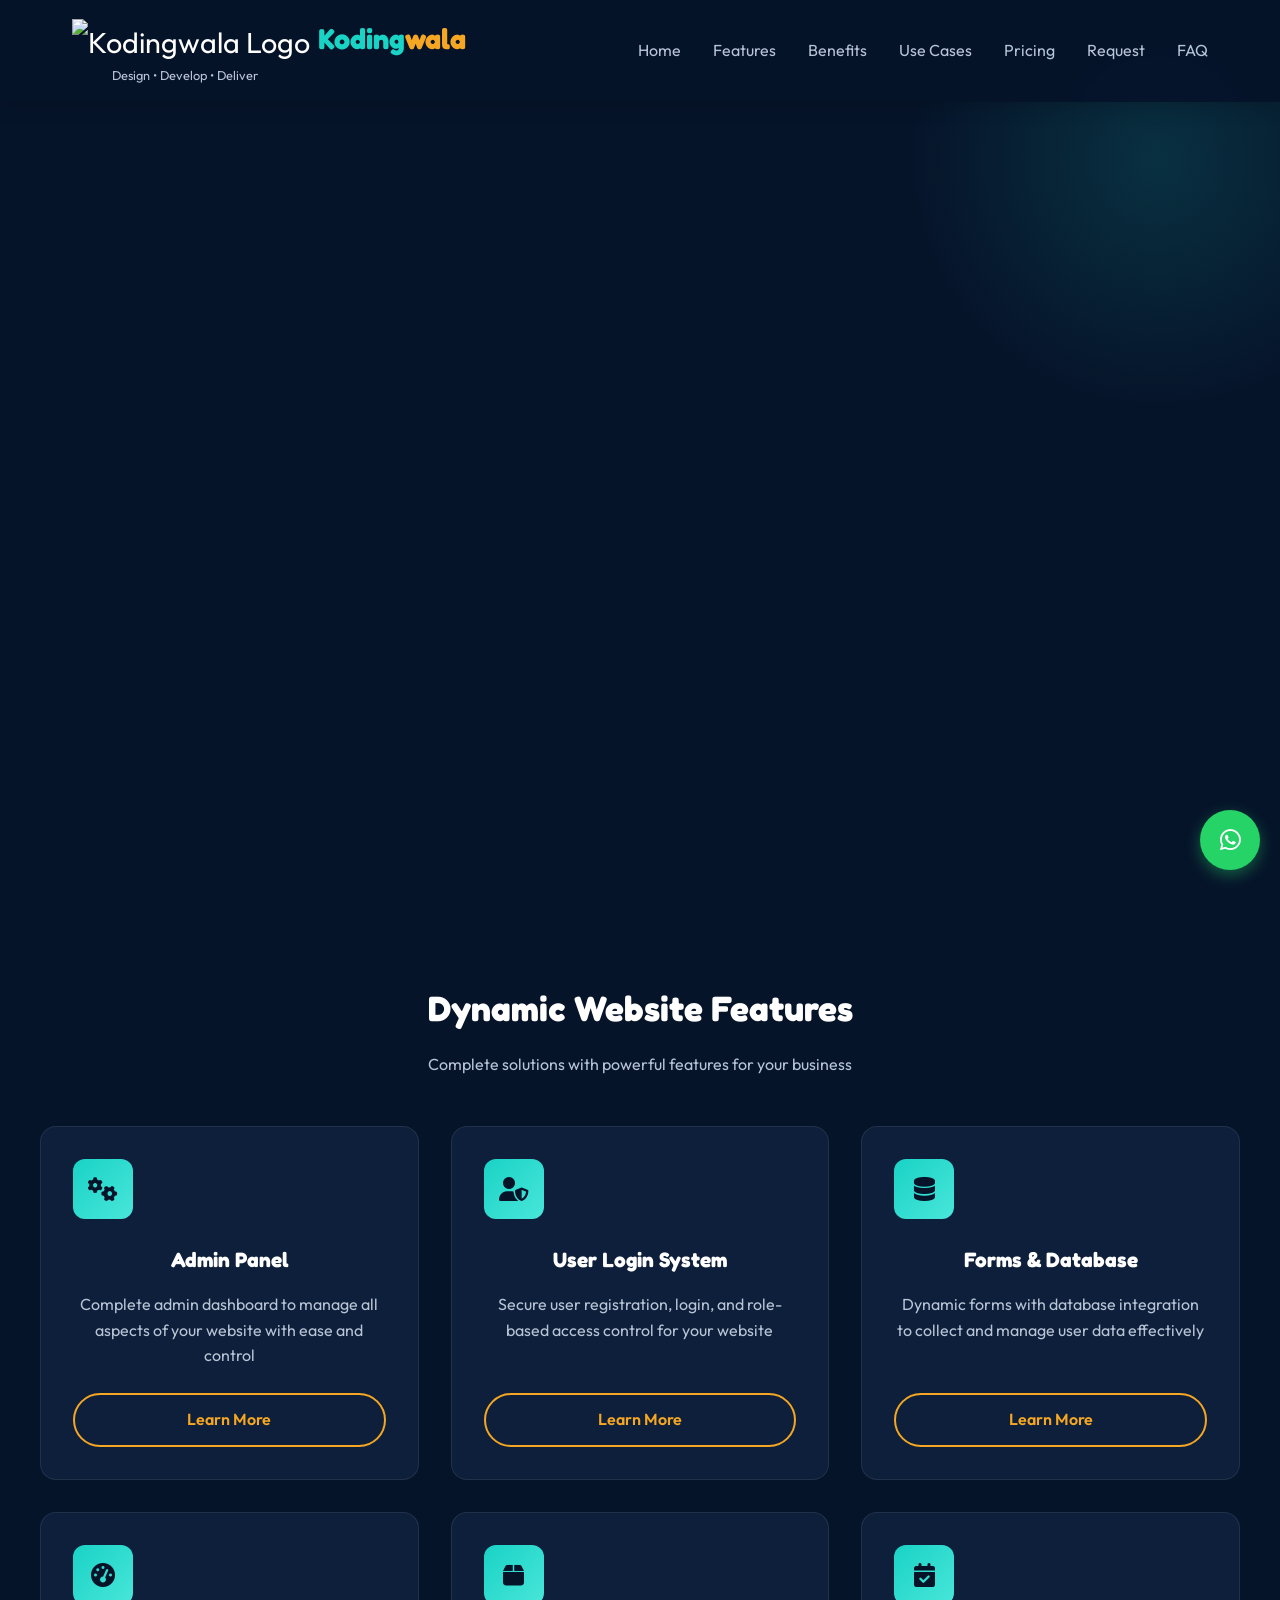
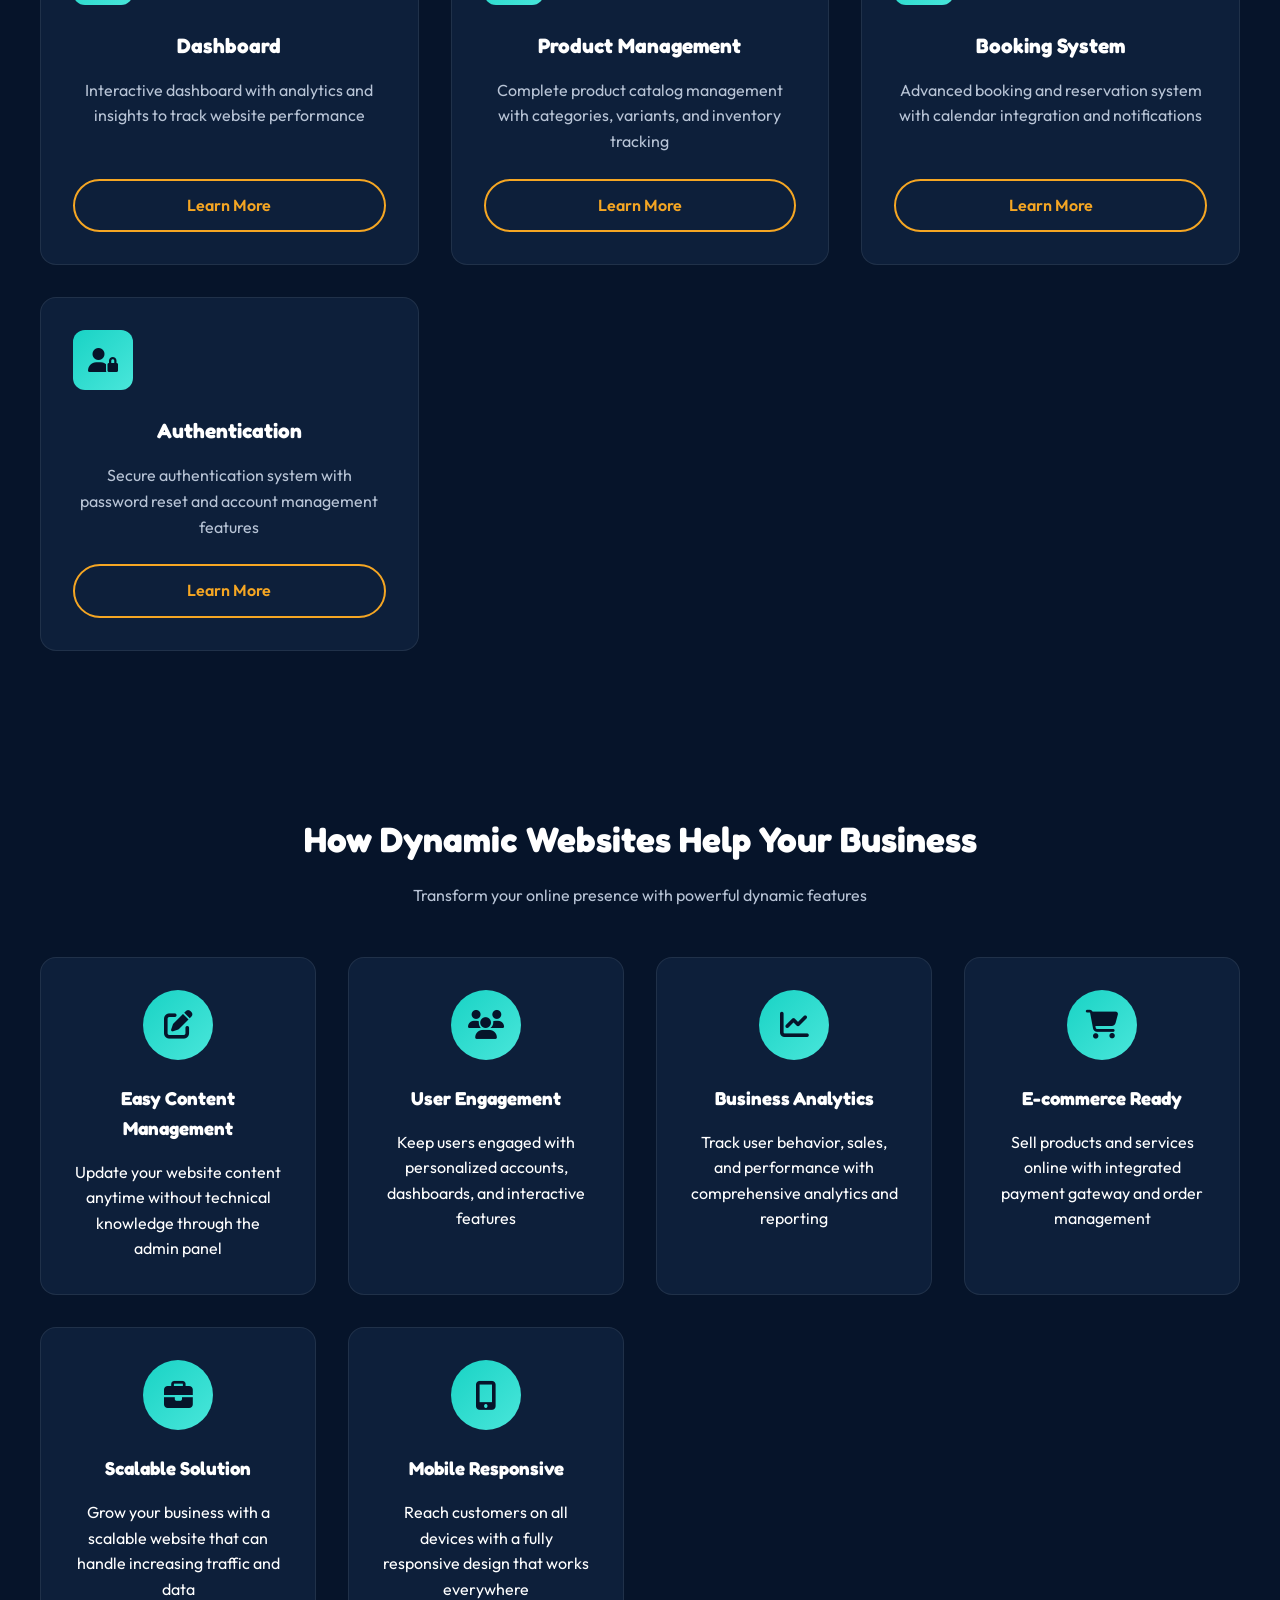
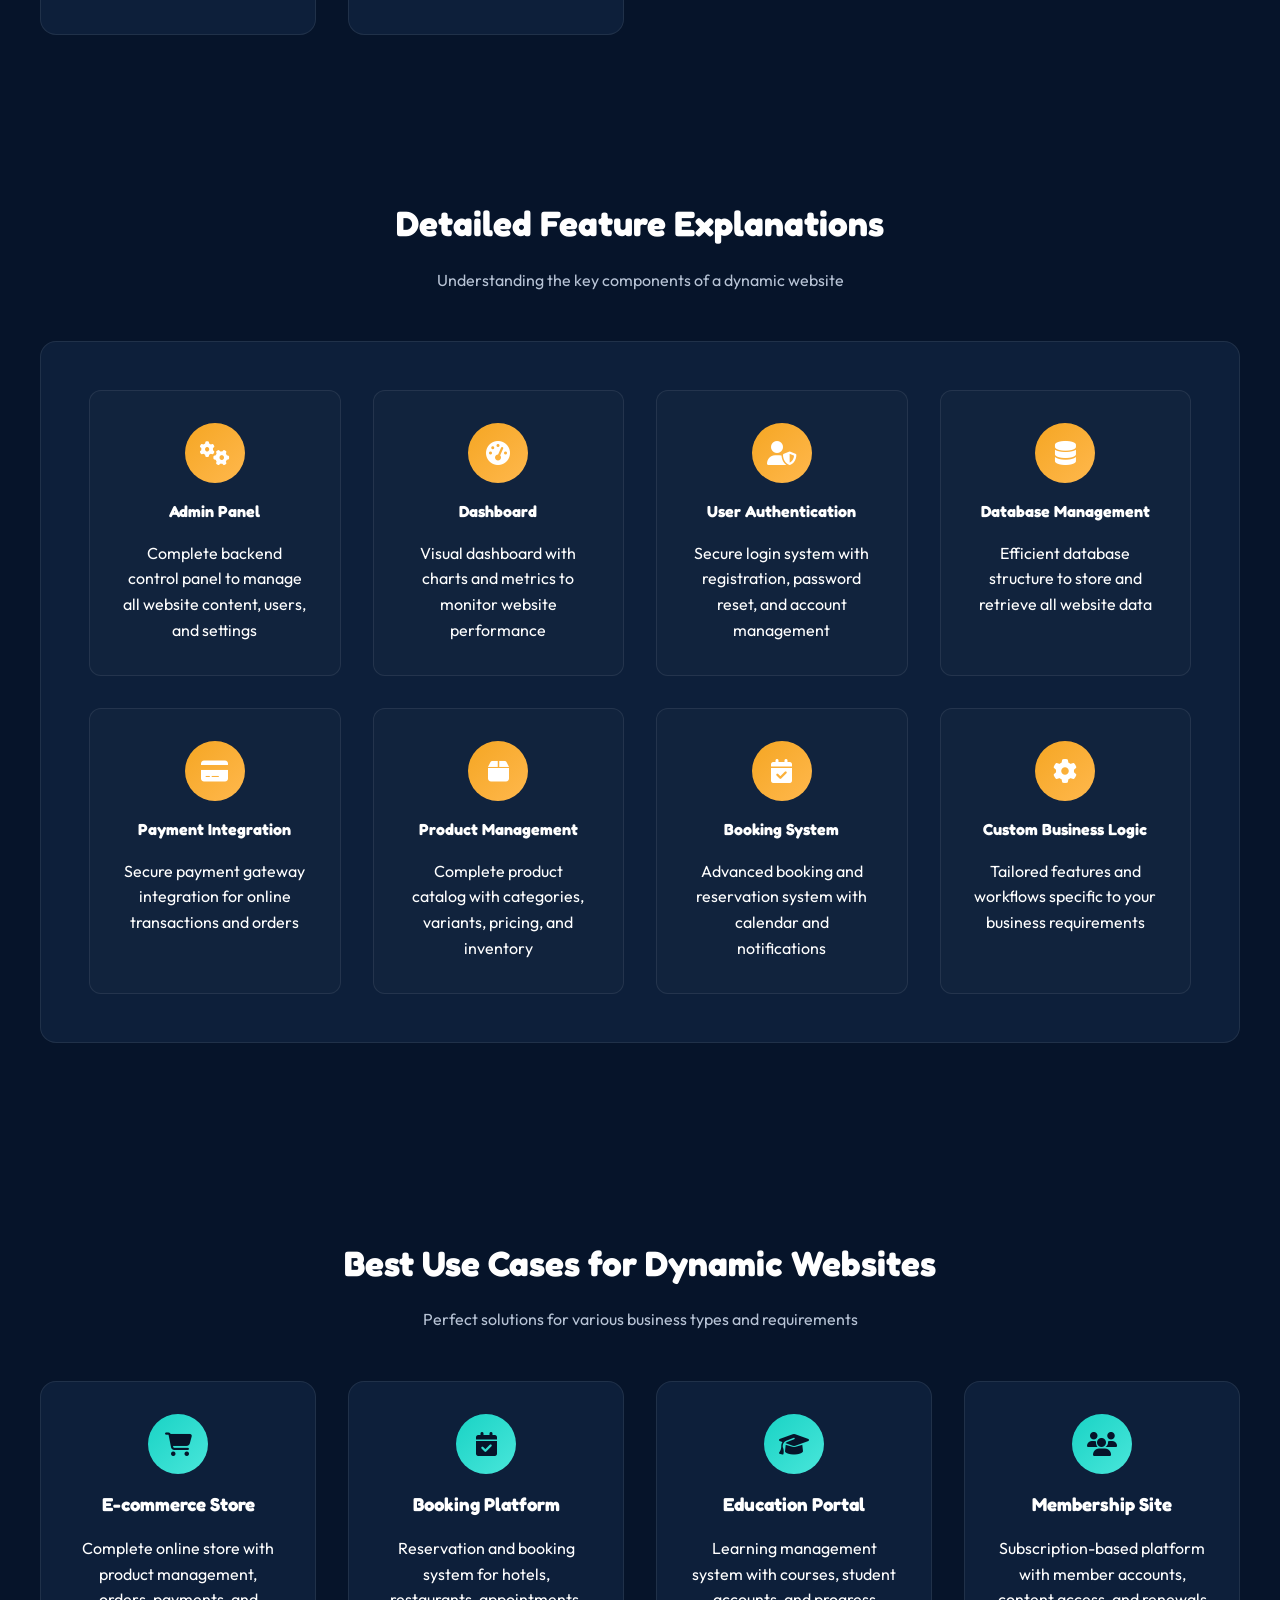
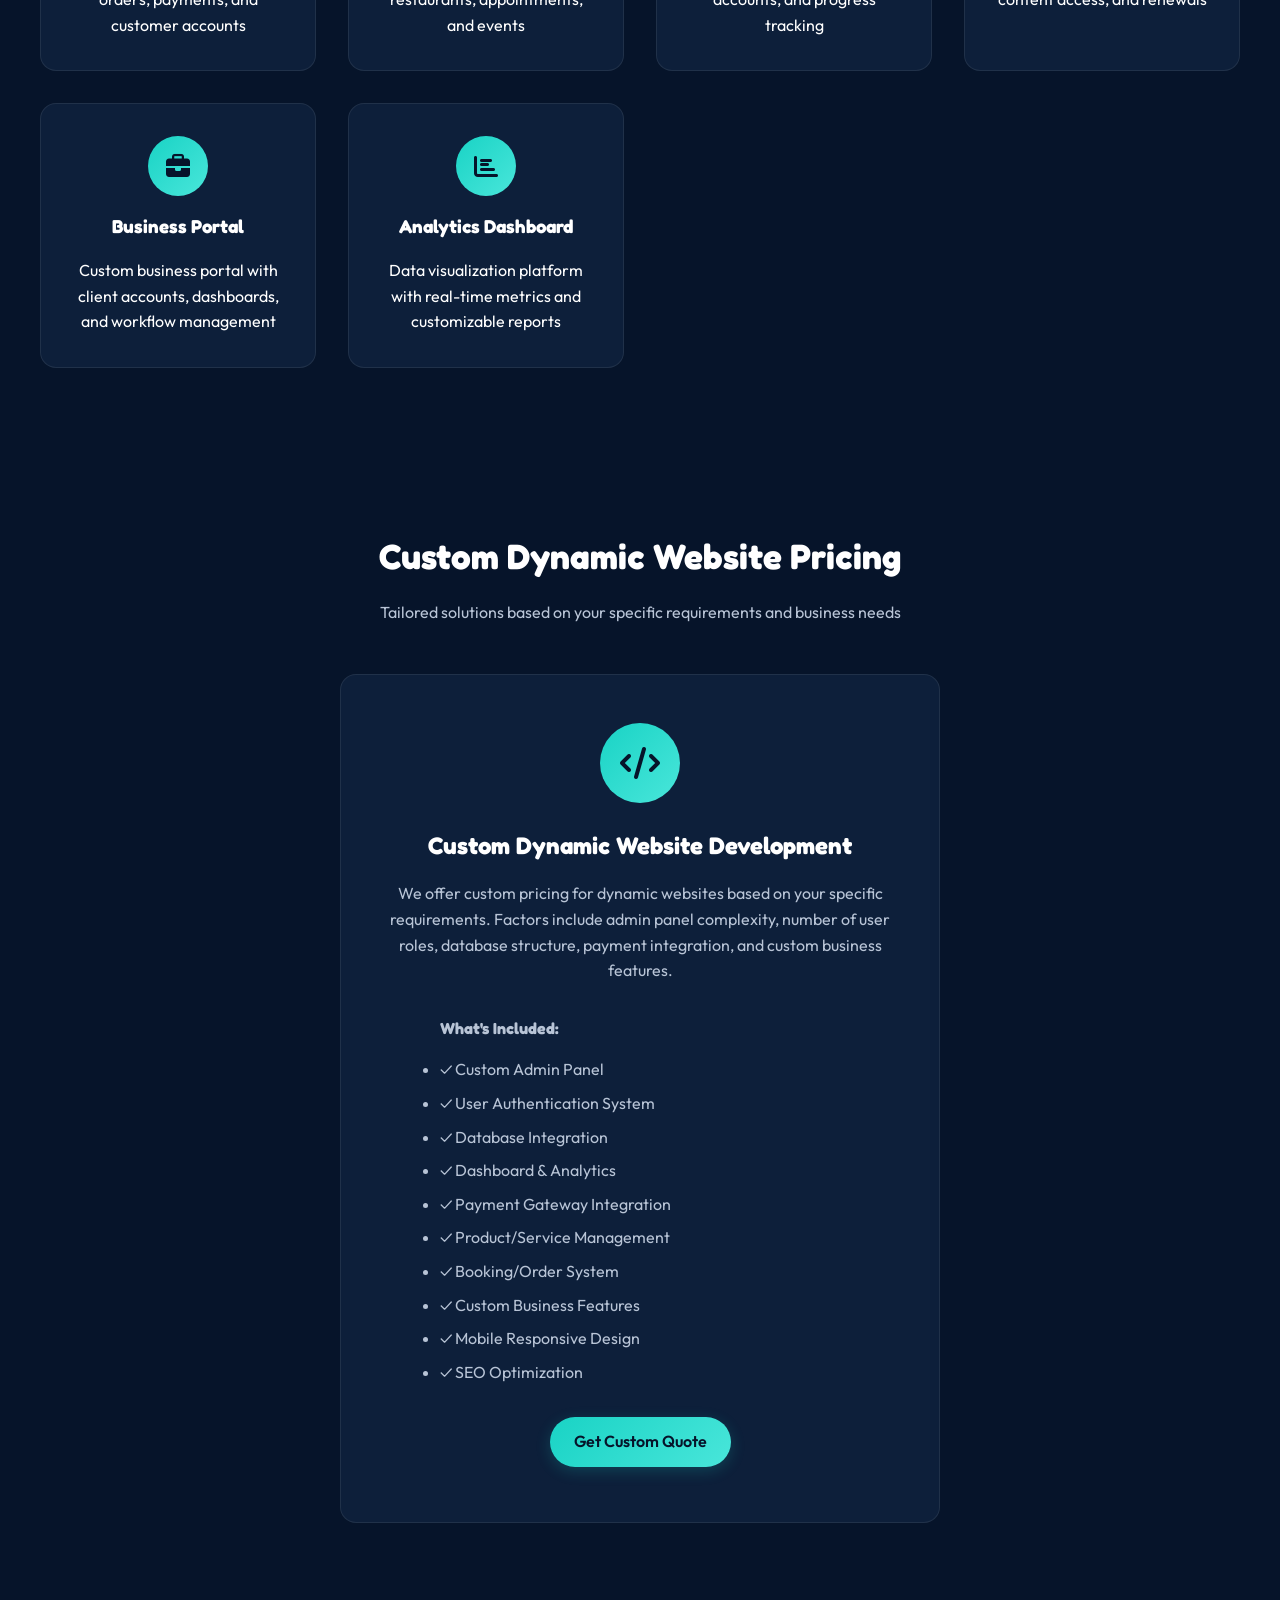
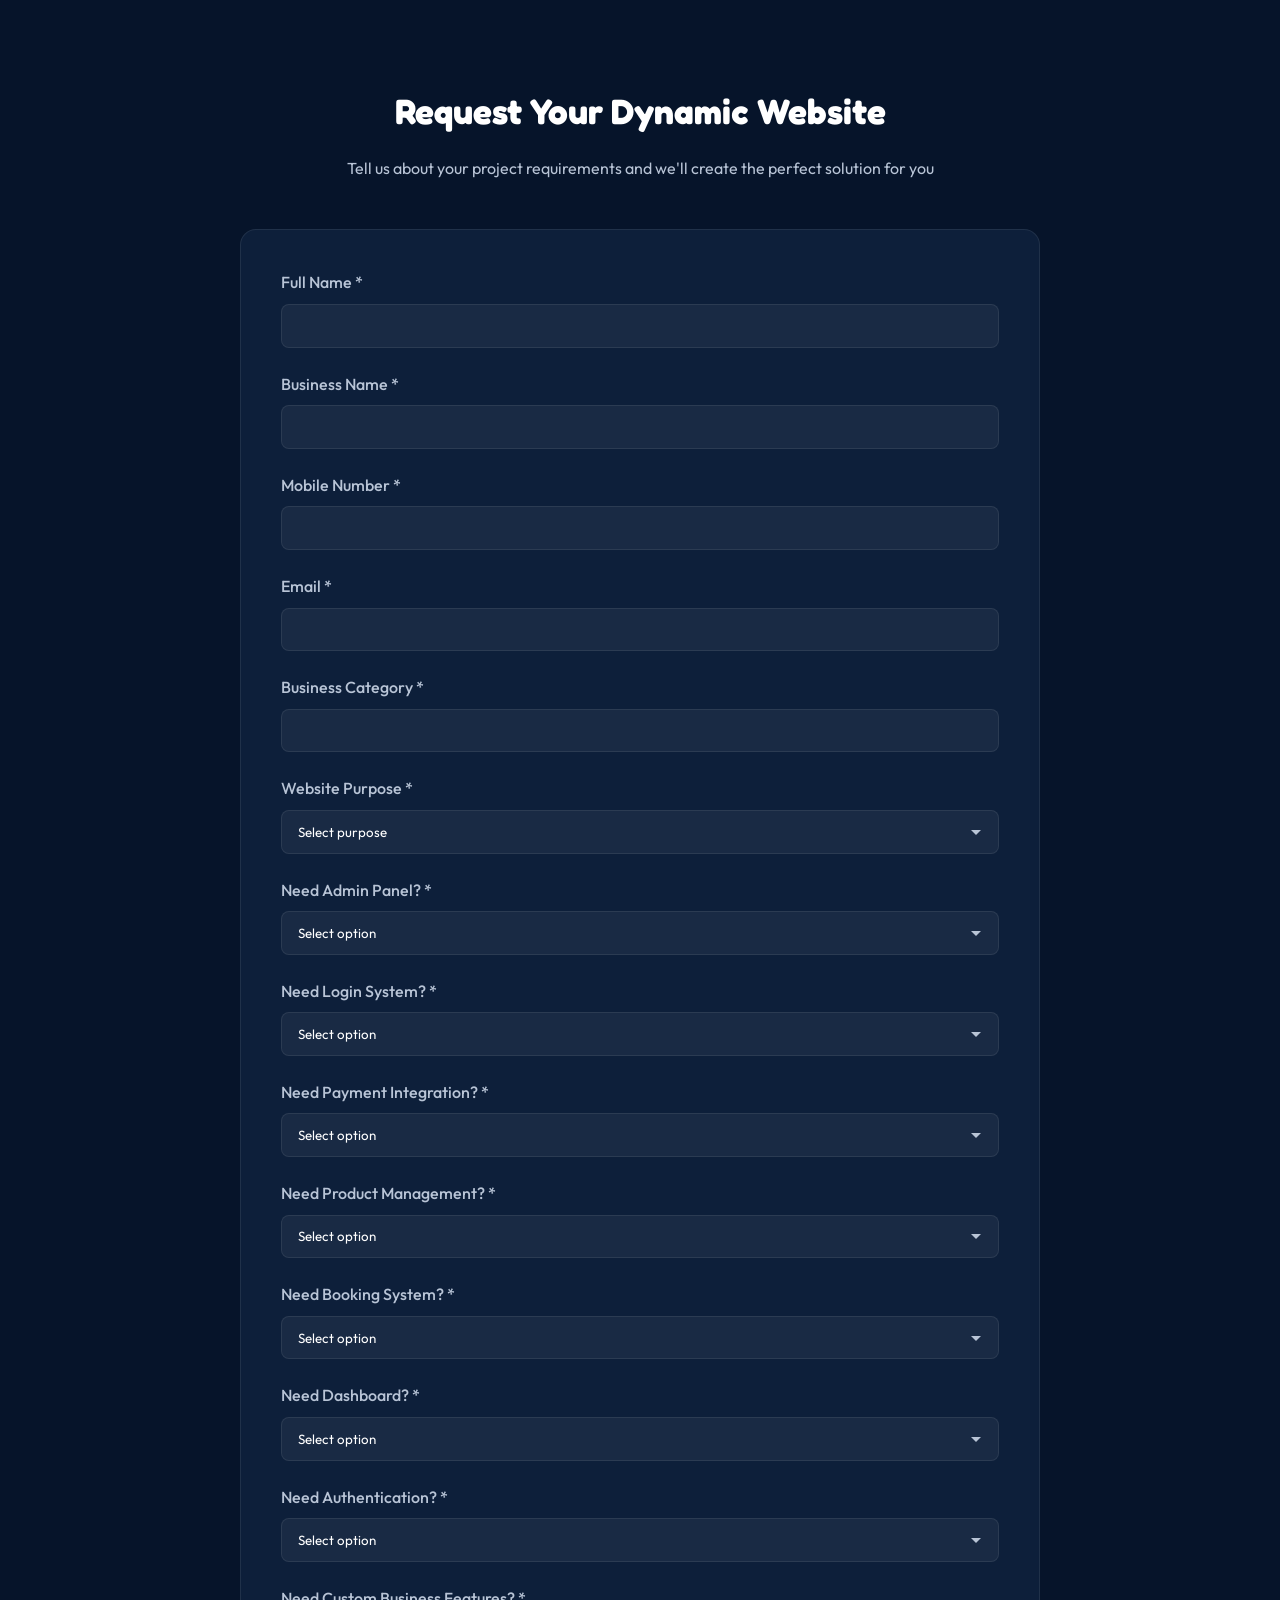
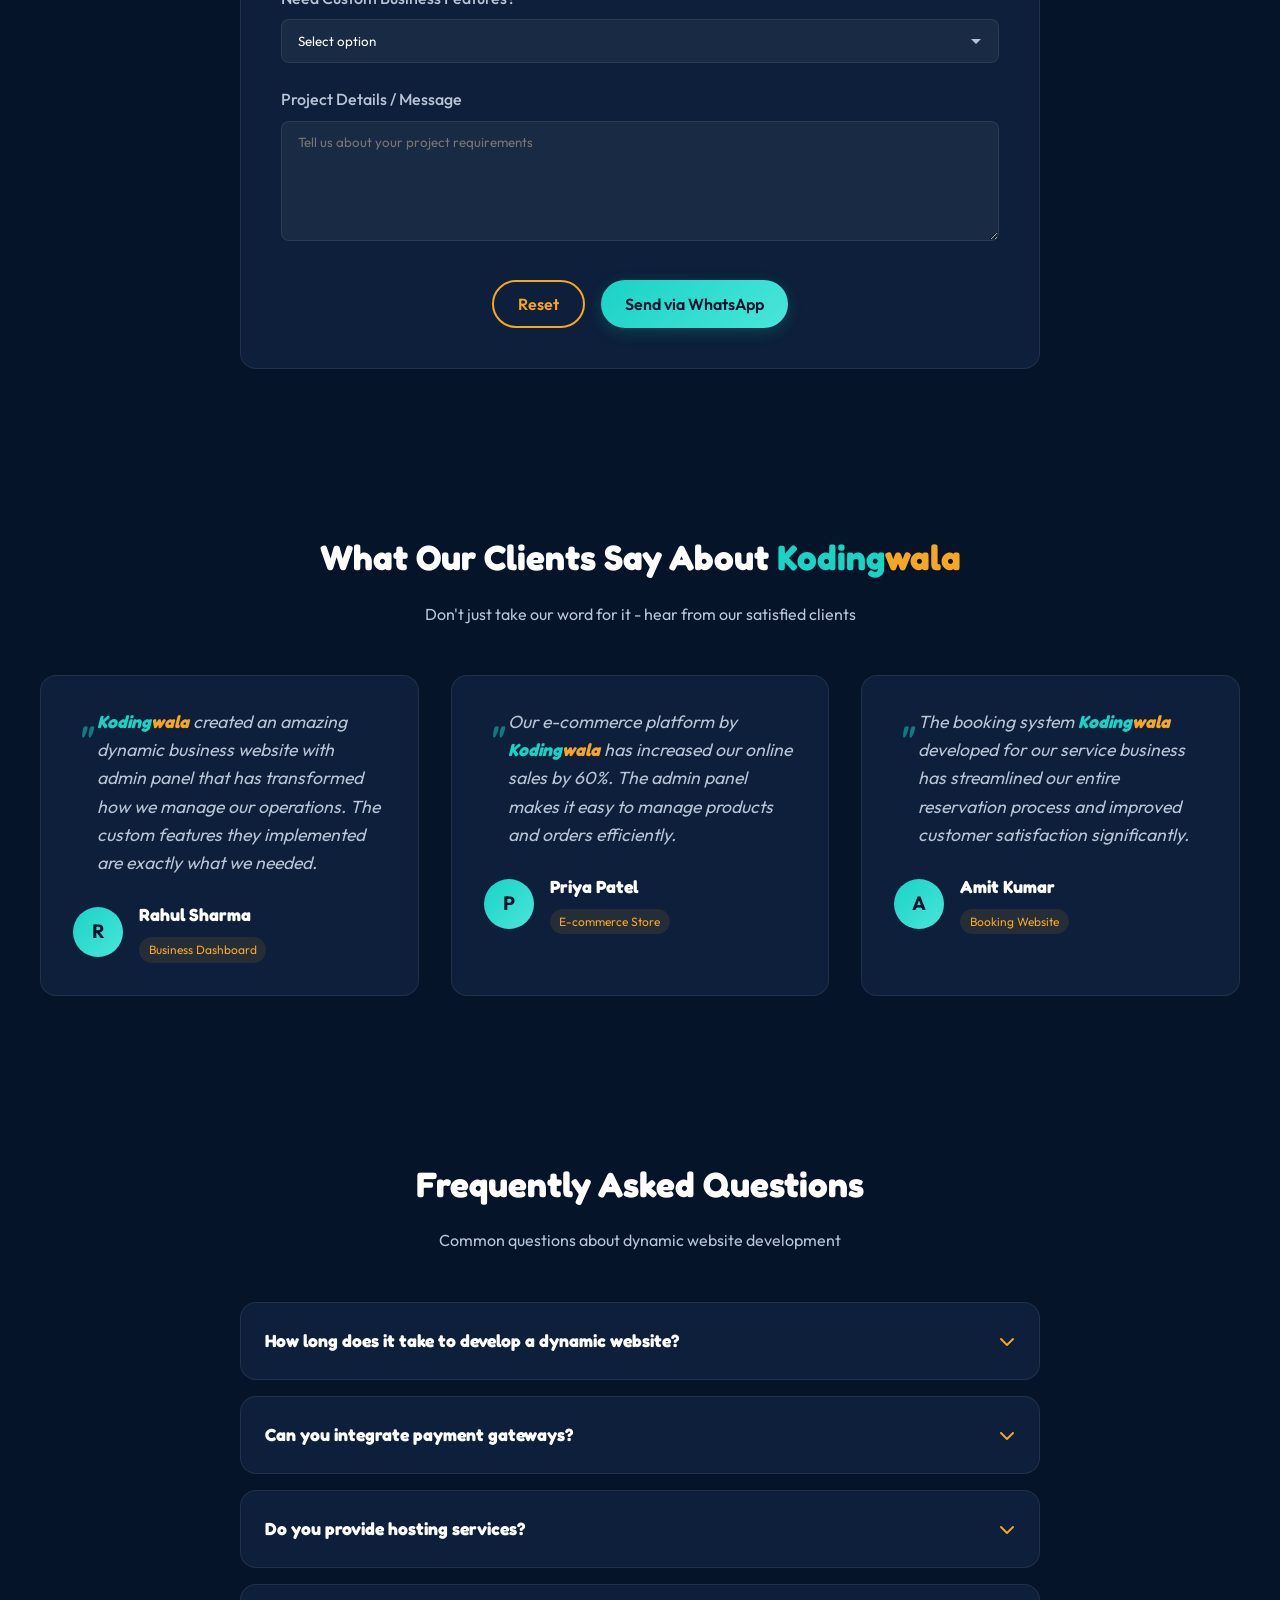
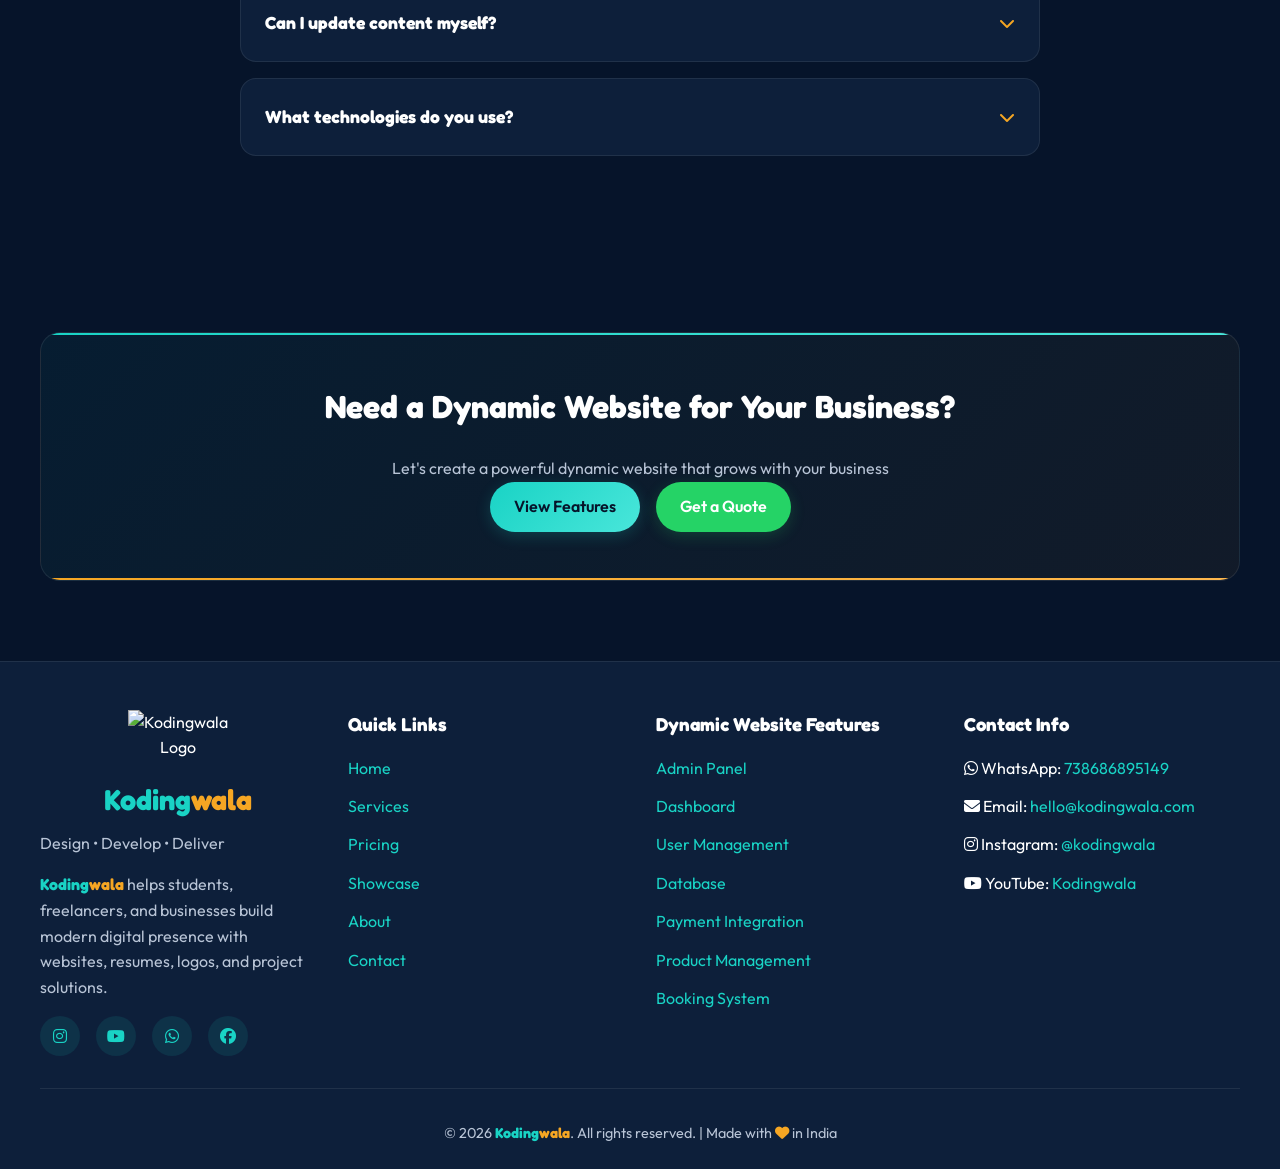
==== commit f03f10c9: "Update dynamic.html" ====
--- a/dynamic.html
+++ b/dynamic.html
@@ -229,13 +229,19 @@
             bottom: 0;
             left: 0;
             width: 100%;
-            background: rgba(6, 20, 42, 0.85);
+            background: rgba(6, 20, 42, 0.95);
             backdrop-filter: blur(15px);
             z-index: 1000;
             box-shadow: 0 -5px 25px rgba(0, 0, 0, 0.3);
             border-top: 1px solid var(--border);
             border-radius: 20px 20px 0 0;
-            padding: 10px 0 5px;
+            padding: 10px 0 8px;
+        }
+
+        .mobile-nav-items {
+            display: flex;
+            justify-content: space-around;
+            align-items: center;
         }
 
         .mobile-nav-item {
@@ -243,7 +249,7 @@
             display: flex;
             flex-direction: column;
             align-items: center;
-            padding: 10px 5px 5px;
+            padding: 8px 4px 4px;
             color: var(--text-soft);
             transition: all 0.3s ease;
             position: relative;
@@ -252,36 +258,12 @@
 
         .mobile-nav-item.active {
             color: var(--cyan);
-        }
-
-        .mobile-nav-item.active::before {
-            content: '';
-            position: absolute;
-            top: 0;
-            left: 50%;
-            transform: translateX(-50%);
-            width: 40px;
-            height: 4px;
-            background: var(--cyan);
-            border-radius: 0 0 4px 4px;
-            box-shadow: 0 0 10px rgba(25, 211, 197, 0.7);
-        }
-
-        .mobile-nav-item.active::after {
-            content: '';
-            position: absolute;
-            top: 5px;
-            left: 50%;
-            transform: translateX(-50%);
-            width: 8px;
-            height: 8px;
-            background: var(--orange);
-            border-radius: 50%;
+            text-shadow: 0 0 10px rgba(25, 211, 197, 0.5);
         }
 
         .mobile-nav-item i {
-            font-size: 1.3rem;
-            margin-bottom: 4px;
+            font-size: 1.2rem;
+            margin-bottom: 3px;
             transition: all 0.3s ease;
         }
 
@@ -290,7 +272,7 @@
         }
 
         .mobile-nav-item span {
-            font-size: 0.7rem;
+            font-size: 0.65rem;
             font-weight: 500;
         }
 
@@ -300,7 +282,7 @@
 
         /* Hero Section */
         .hero {
-            padding: 5rem 1.5rem 3rem;
+            padding: 7rem 1.5rem 3rem;
             min-height: 100vh;
             display: flex;
             align-items: center;
@@ -338,13 +320,17 @@
             max-width: 1200px;
             margin: 0 auto;
             display: grid;
-            grid-template-columns: 1fr;
+            grid-template-columns: 1.2fr 1fr;
             gap: 3rem;
             align-items: center;
         }
 
+        .hero-content {
+            max-width: 700px;
+        }
+
         .hero-content h1 {
-            font-size: 2.5rem;
+            font-size: clamp(2.2rem, 5vw, 3.8rem);
             line-height: 1.2;
             margin-bottom: 1.5rem;
             opacity: 0;
@@ -398,25 +384,24 @@
 
         /* Hero Visual */
         .hero-visual {
-            position: relative;
             display: flex;
             justify-content: center;
             align-items: center;
-            min-height: 400px;
             opacity: 0;
             animation: fadeIn 1s ease 0.8s forwards;
         }
 
         .hero-image {
-            max-width: 100%;
-            border-radius: 16px;
+            max-width: 500px;
+            width: 100%;
+            height: auto;
+            border-radius: 20px;
             box-shadow: 0 20px 40px rgba(0, 0, 0, 0.3);
-            transition: all 0.5s ease;
+            transition: transform 0.3s ease;
         }
 
         .hero-image:hover {
             transform: scale(1.05);
-            box-shadow: 0 25px 50px rgba(0, 0, 0, 0.4);
         }
 
         /* Section Styles */
@@ -449,85 +434,79 @@
             margin: 0 auto;
         }
 
-        /* Features Grid */
-        .features-grid {
+        /* Service Cards */
+        .services-grid {
             display: grid;
-            grid-template-columns: repeat(auto-fit, minmax(280px, 1fr));
+            grid-template-columns: repeat(auto-fit, minmax(300px, 1fr));
             gap: 2rem;
         }
 
-        .feature-card {
-            background: var(--bg-card);
-            border-radius: 16px;
-            padding: 2rem;
-            border: 1px solid var(--border);
-            transition: all 0.3s ease;
-            height: 100%;
-            display: flex;
-            flex-direction: column;
-            align-items: center;
-            text-align: center;
-        }
-
-        .feature-card:hover {
-            transform: translateY(-10px);
-            box-shadow: 0 20px 40px rgba(0, 0, 0, 0.3);
-            border-color: var(--cyan);
-        }
-
-        .feature-icon {
-            width: 70px;
-            height: 70px;
-            background: var(--gradient-cyan);
-            border-radius: 50%;
-            display: flex;
-            align-items: center;
-            justify-content: center;
-            margin-bottom: 1.5rem;
-            font-size: 1.8rem;
-            color: var(--bg-main);
-            transition: all 0.3s ease;
-        }
-
-        .feature-card:hover .feature-icon {
-            transform: scale(1.1);
-            box-shadow: 0 10px 20px rgba(25, 211, 197, 0.3);
-        }
-
-        .feature-card h3 {
-            font-size: 1.3rem;
-            margin-bottom: 1rem;
-            color: var(--text-main);
-        }
-
-        .feature-card p {
-            color: var(--text-soft);
-            flex-grow: 1;
-        }
-
-        /* Who Needs Section */
-        .who-needs-grid {
-            display: grid;
-            grid-template-columns: repeat(auto-fit, minmax(250px, 1fr));
-            gap: 2rem;
-        }
-
-        .who-needs-card {
+        .service-card {
             background: var(--bg-card);
             border-radius: 16px;
             padding: 2rem;
             border: 1px solid var(--border);
             text-align: center;
             transition: all 0.3s ease;
-        }
-
-        .who-needs-card:hover {
-            transform: translateY(-5px);
-            box-shadow: 0 10px 20px rgba(0, 0, 0, 0.2);
+            height: 100%;
+            display: flex;
+            flex-direction: column;
+        }
+
+        .service-card:hover {
+            transform: translateY(-10px);
+            box-shadow: 0 20px 40px rgba(0, 0, 0, 0.3);
             border-color: var(--cyan);
         }
 
-        .who-needs-icon {
+        .service-icon {
+            width: 60px;
+            height: 60px;
+            background: var(--gradient-cyan);
+            border-radius: 12px;
+            display: flex;
+            align-items: center;
+            justify-content: center;
+            margin-bottom: 1.5rem;
+            font-size: 1.5rem;
+            color: var(--bg-main);
+        }
+
+        .service-card h3 {
+            font-size: 1.3rem;
+            margin-bottom: 1rem;
+            color: var(--text-main);
+        }
+
+        .service-card p {
+            color: var(--text-soft);
+            margin-bottom: 1.5rem;
+            flex-grow: 1;
+        }
+
+        /* Feature Cards */
+        .features-grid {
+            display: grid;
+            grid-template-columns: repeat(auto-fit, minmax(250px, 1fr));
+            gap: 2rem;
+        }
+
+        .feature-card {
+            background: var(--bg-card);
+            border-radius: 16px;
+            padding: 2rem;
+            border: 1px solid var(--border);
+            text-align: center;
+            transition: all 0.3s ease;
+        }
+
+        .feature-card:hover {
+            transform: translateY(-10px);
+            box-shadow: 0 20px 40px rgba(0, 0, 0, 0.3);
+            border-color: var(--cyan);
+        }
+
+        .feature-icon {
             width: 70px;
             height: 70px;
             background: var(--gradient-orange);
@@ -540,14 +519,127 @@
             color: white;
         }
 
-        /* Pricing Model Section */
+        /* Dynamic Website Benefits */
+        .benefits-grid {
+            display: grid;
+            grid-template-columns: repeat(auto-fit, minmax(250px, 1fr));
+            gap: 2rem;
+        }
+
+        .benefit-card {
+            background: var(--bg-card);
+            border-radius: 16px;
+            padding: 2rem;
+            border: 1px solid var(--border);
+            text-align: center;
+            transition: all 0.3s ease;
+        }
+
+        .benefit-card:hover {
+            transform: translateY(-10px);
+            box-shadow: 0 20px 40px rgba(0, 0, 0, 0.3);
+            border-color: var(--cyan);
+        }
+
+        .benefit-icon {
+            width: 70px;
+            height: 70px;
+            background: var(--gradient-cyan);
+            border-radius: 50%;
+            display: flex;
+            align-items: center;
+            justify-content: center;
+            margin: 0 auto 1.5rem;
+            font-size: 1.8rem;
+            color: var(--bg-main);
+        }
+
+        /* Detailed Feature Blocks */
+        .detailed-features {
+            background: var(--bg-card);
+            border-radius: 16px;
+            padding: 3rem;
+            border: 1px solid var(--border);
+            margin: 2rem 0;
+        }
+
+        .detailed-features-grid {
+            display: grid;
+            grid-template-columns: repeat(auto-fit, minmax(250px, 1fr));
+            gap: 2rem;
+        }
+
+        .detailed-feature-item {
+            background: rgba(255, 255, 255, 0.02);
+            border-radius: 12px;
+            padding: 2rem;
+            border: 1px solid var(--border);
+            text-align: center;
+            transition: all 0.3s ease;
+        }
+
+        .detailed-feature-item:hover {
+            transform: translateY(-5px);
+            border-color: var(--cyan);
+            background: rgba(25, 211, 197, 0.05);
+        }
+
+        .detailed-feature-icon {
+            width: 60px;
+            height: 60px;
+            background: var(--gradient-orange);
+            border-radius: 50%;
+            display: flex;
+            align-items: center;
+            justify-content: center;
+            margin: 0 auto 1rem;
+            font-size: 1.5rem;
+            color: white;
+        }
+
+        /* Use Cases Section */
+        .use-cases-grid {
+            display: grid;
+            grid-template-columns: repeat(auto-fit, minmax(250px, 1fr));
+            gap: 2rem;
+        }
+
+        .use-case-card {
+            background: var(--bg-card);
+            border-radius: 16px;
+            padding: 2rem;
+            border: 1px solid var(--border);
+            text-align: center;
+            transition: all 0.3s ease;
+        }
+
+        .use-case-card:hover {
+            transform: translateY(-10px);
+            box-shadow: 0 20px 40px rgba(0, 0, 0, 0.3);
+            border-color: var(--cyan);
+        }
+
+        .use-case-icon {
+            width: 60px;
+            height: 60px;
+            background: var(--gradient-cyan);
+            border-radius: 50%;
+            display: flex;
+            align-items: center;
+            justify-content: center;
+            margin: 0 auto 1rem;
+            font-size: 1.5rem;
+            color: var(--bg-main);
+        }
+
+        /* Pricing Section */
         .pricing-card {
             background: var(--bg-card);
             border-radius: 16px;
-            padding: 2.5rem 2rem;
+            padding: 3rem;
             border: 1px solid var(--border);
             text-align: center;
-            max-width: 800px;
+            max-width: 600px;
             margin: 0 auto;
             transition: all 0.3s ease;
         }
@@ -558,111 +650,179 @@
             border-color: var(--cyan);
         }
 
+        .pricing-icon {
+            width: 80px;
+            height: 80px;
+            background: var(--gradient-cyan);
+            border-radius: 50%;
+            display: flex;
+            align-items: center;
+            justify-content: center;
+            margin: 0 auto 1.5rem;
+            font-size: 2rem;
+            color: var(--bg-main);
+        }
+
         .pricing-title {
             font-size: 1.5rem;
-            margin-bottom: 1.5rem;
-        }
-
-        .pricing-details {
+            margin-bottom: 1rem;
+        }
+
+        .pricing-description {
+            color: var(--text-soft);
             margin-bottom: 2rem;
         }
 
-        .pricing-details p {
-            margin-bottom: 0.8rem;
+        .pricing-features {
+            text-align: left;
+            max-width: 400px;
+            margin: 0 auto 2rem;
             color: var(--text-soft);
         }
 
-        /* Process Timeline */
-        .process-timeline {
-            display: flex;
-            flex-direction: column;
-            gap: 2rem;
+        .pricing-features li {
+            margin-bottom: 0.5rem;
+        }
+
+        /* Dynamic Website Request Form */
+        .dynamic-request-form {
+            background: var(--bg-card);
+            border-radius: 16px;
+            padding: 2.5rem;
+            border: 1px solid var(--border);
             max-width: 800px;
             margin: 0 auto;
         }
 
-        .process-step {
-            display: flex;
-            gap: 2rem;
-            align-items: center;
-        }
-
-        .process-number {
-            width: 50px;
-            height: 50px;
-            background: var(--gradient-cyan);
-            border-radius: 50%;
-            display: flex;
-            align-items: center;
+        .form-group {
+            margin-bottom: 1.5rem;
+        }
+
+        .form-group label {
+            display: block;
+            margin-bottom: 0.5rem;
+            color: var(--text-soft);
+            font-weight: 500;
+        }
+
+        .form-control {
+            width: 100%;
+            padding: 0.8rem 1rem;
+            background: rgba(255, 255, 255, 0.05);
+            border: 1px solid var(--border);
+            border-radius: 8px;
+            color: var(--text-main);
+            font-family: 'Outfit', sans-serif;
+            transition: all 0.3s ease;
+        }
+
+        .form-control:focus {
+            outline: none;
+            border-color: var(--cyan);
+            background: rgba(25, 211, 197, 0.05);
+            box-shadow: 0 0 0 3px rgba(25, 211, 197, 0.1);
+        }
+
+        textarea.form-control {
+            resize: vertical;
+            min-height: 120px;
+        }
+
+        select.form-control {
+            appearance: none;
+            background-image: url("data:image/svg+xml,%3Csvg xmlns='http://www.w3.org/2000/svg' width='12' height='12' viewBox='0 0 12 12'%3E%3Cpath fill='%23b8c4d6' d='M6 9L1 4h10z'/%3E%3C/svg%3E");
+            background-repeat: no-repeat;
+            background-position: right 1rem center;
+            padding-right: 2.5rem;
+        }
+
+        select.form-control option {
+            background: var(--bg-card);
+            color: var(--text-main);
+        }
+
+        .form-buttons {
+            display: flex;
+            gap: 1rem;
             justify-content: center;
-            font-size: 1.5rem;
-            font-weight: 700;
-            color: var(--bg-main);
-            flex-shrink: 0;
-        }
-
-        .process-content {
-            background: var(--bg-card);
-            border-radius: 16px;
-            padding: 1.5rem;
-            border: 1px solid var(--border);
-            flex-grow: 1;
-        }
-
-        .process-title {
-            font-size: 1.2rem;
-            margin-bottom: 0.5rem;
-        }
-
-        /* Feature Blocks */
-        .feature-blocks {
+            margin-top: 2rem;
+        }
+
+        /* Testimonials Section */
+        .testimonials-grid {
             display: grid;
             grid-template-columns: repeat(auto-fit, minmax(300px, 1fr));
             gap: 2rem;
         }
 
-        .feature-block {
+        .testimonial-card {
             background: var(--bg-card);
             border-radius: 16px;
-            overflow: hidden;
+            padding: 2rem;
             border: 1px solid var(--border);
             transition: all 0.3s ease;
-        }
-
-        .feature-block:hover {
+            position: relative;
+        }
+
+        .testimonial-card:hover {
             transform: translateY(-5px);
-            box-shadow: 0 10px 20px rgba(0, 0, 0, 0.2);
+            box-shadow: 0 15px 30px rgba(0, 0, 0, 0.2);
             border-color: var(--cyan);
         }
 
-        .feature-block-preview {
-            height: 180px;
-            background: var(--bg-main);
+        .testimonial-quote {
+            font-size: 1.1rem;
+            color: var(--text-soft);
+            margin-bottom: 1.5rem;
+            line-height: 1.6;
+            font-style: italic;
             position: relative;
-            overflow: hidden;
-        }
-
-        .feature-block-placeholder {
-            width: 100%;
-            height: 100%;
+            padding-left: 1.5rem;
+        }
+
+        .testimonial-quote::before {
+            content: '"';
+            position: absolute;
+            left: 0;
+            top: -5px;
+            font-size: 3rem;
+            color: var(--cyan);
+            opacity: 0.5;
+            font-family: 'Fredoka', sans-serif;
+        }
+
+        .testimonial-author {
+            display: flex;
+            align-items: center;
+            gap: 1rem;
+        }
+
+        .testimonial-avatar {
+            width: 50px;
+            height: 50px;
+            border-radius: 50%;
+            background: var(--gradient-cyan);
             display: flex;
             align-items: center;
             justify-content: center;
-            background: linear-gradient(135deg, rgba(25, 211, 197, 0.1) 0%, rgba(245, 166, 35, 0.1) 100%);
-        }
-
-        .feature-block-icon {
-            font-size: 3rem;
-            color: var(--cyan);
-        }
-
-        .feature-block-content {
-            padding: 1.5rem;
-        }
-
-        .feature-block-title {
+            color: var(--bg-main);
+            font-weight: 700;
             font-size: 1.2rem;
-            margin-bottom: 0.5rem;
+        }
+
+        .testimonial-info h4 {
+            margin-bottom: 0.2rem;
+            font-size: 1.1rem;
+        }
+
+        .testimonial-badge {
+            display: inline-block;
+            padding: 0.2rem 0.6rem;
+            background: rgba(245, 166, 35, 0.1);
+            border-radius: 50px;
+            color: var(--orange);
+            font-size: 0.75rem;
+            margin-top: 0.3rem;
         }
 
         /* FAQ Section */
@@ -720,18 +880,38 @@
 
         /* CTA Section */
         .cta-section {
-            background: linear-gradient(135deg, rgba(25, 211, 197, 0.1) 0%, rgba(245, 166, 35, 0.1) 100%);
+            background: linear-gradient(135deg, rgba(25, 211, 197, 0.05) 0%, rgba(245, 166, 35, 0.05) 100%);
             border-radius: 20px;
             padding: 3rem;
             border: 1px solid var(--border);
             text-align: center;
-            margin: 0 auto;
-            max-width: 800px;
+            position: relative;
+            overflow: hidden;
+        }
+
+        .cta-section::before {
+            content: '';
+            position: absolute;
+            top: 0;
+            left: 0;
+            width: 100%;
+            height: 2px;
+            background: var(--gradient-cyan);
+        }
+
+        .cta-section::after {
+            content: '';
+            position: absolute;
+            bottom: 0;
+            left: 0;
+            width: 100%;
+            height: 2px;
+            background: var(--gradient-orange);
         }
 
         .cta-title {
             font-size: 2rem;
-            margin-bottom: 2rem;
+            margin-bottom: 1.5rem;
         }
 
         .cta-buttons {
@@ -821,7 +1001,7 @@
         /* Floating WhatsApp Button */
         .floating-whatsapp {
             position: fixed;
-            bottom: 20px;
+            bottom: 30px;
             right: 20px;
             width: 60px;
             height: 60px;
@@ -851,8 +1031,8 @@
         /* Back to Top Button */
         .back-to-top {
             position: fixed;
-            bottom: 90px;
-            right: 20px;
+            bottom: 30px;
+            right: 90px;
             width: 50px;
             height: 50px;
             background: var(--gradient-cyan);
@@ -879,29 +1059,6 @@
             box-shadow: 0 10px 25px rgba(25, 211, 197, 0.5);
         }
 
-        /* Animations */
-        @keyframes float {
-            0% { transform: translateY(0px); }
-            50% { transform: translateY(-20px); }
-            100% { transform: translateY(0px); }
-        }
-
-        @keyframes fadeIn {
-            from { opacity: 0; }
-            to { opacity: 1; }
-        }
-
-        @keyframes fadeInUp {
-            from {
-                opacity: 0;
-                transform: translateY(20px);
-            }
-            to {
-                opacity: 1;
-                transform: translateY(0);
-            }
-        }
-
         /* Animation on Scroll */
         .fade-in {
             opacity: 0;
@@ -914,30 +1071,425 @@
             transform: translateY(0);
         }
 
-        /* Responsive Design */
+        /* Responsive Design - Enhanced */
+        @media (max-width: 992px) {
+            .hero-container {
+                grid-template-columns: 1fr;
+                gap: 2rem;
+            }
+
+            .hero-content h1 {
+                font-size: 2rem;
+            }
+        }
+
         @media (max-width: 768px) {
             .desktop-nav {
                 display: none;
             }
 
             .mobile-nav {
-                display: flex;
-            }
-
-            .hero-content h1 {
-                font-size: 2rem;
-            }
-
-            .hero-container {
-                grid-template-columns: 1fr;
-            }
-
-            .cta-section {
-                padding: 2rem 1.5rem;
+                display: block;
+            }
+
+            .hero {
+                padding: 5rem 1rem 3rem;
             }
 
             .cta-title {
                 font-size: 1.5rem;
+            }
+
+            .section {
+                padding: 4rem 1rem;
+            }
+
+            .dynamic-request-form {
+                padding: 2rem 1.5rem;
+            }
+
+            .floating-whatsapp {
+                bottom: 80px;
+            }
+
+            .back-to-top {
+                bottom: 150px;
+            }
+        }
+
+        /* Enhanced Mobile Responsiveness */
+        @media (max-width: 480px) {
+            .hero-content h1 {
+                font-size: 1.8rem;
+            }
+
+            .hero-content p {
+                font-size: 1rem;
+            }
+
+            .section-title {
+                font-size: 1.8rem;
+            }
+
+            .service-card {
+                padding: 1.5rem;
+            }
+
+            .service-icon {
+                width: 50px;
+                height: 50px;
+                font-size: 1.3rem;
+            }
+
+            .feature-card {
+                padding: 1.5rem;
+            }
+
+            .feature-icon {
+                width: 60px;
+                height: 60px;
+                font-size: 1.5rem;
+            }
+
+            .benefit-card {
+                padding: 1.5rem;
+            }
+
+            .benefit-icon {
+                width: 60px;
+                height: 60px;
+                font-size: 1.5rem;
+            }
+
+            .detailed-features-grid {
+                grid-template-columns: 1fr;
+            }
+
+            .detailed-feature-item {
+                padding: 1.5rem;
+            }
+
+            .detailed-feature-icon {
+                width: 50px;
+                height: 50px;
+                font-size: 1.3rem;
+            }
+
+            .use-case-card {
+                padding: 1.5rem;
+            }
+
+            .use-case-icon {
+                width: 50px;
+                height: 50px;
+                font-size: 1.3rem;
+            }
+
+            .pricing-card {
+                padding: 2rem 1.5rem;
+            }
+
+            .pricing-icon {
+                width: 60px;
+                height: 60px;
+                font-size: 1.5rem;
+            }
+
+            .pricing-title {
+                font-size: 1.3rem;
+            }
+
+            .pricing-description {
+                font-size: 0.95rem;
+            }
+
+            .pricing-features {
+                font-size: 0.9rem;
+            }
+        }
+
+        @media (max-width: 420px) {
+            .hero-content h1 {
+                font-size: 1.6rem;
+            }
+
+            .hero-content p {
+                font-size: 0.95rem;
+            }
+
+            .section-title {
+                font-size: 1.6rem;
+            }
+
+            .service-card {
+                padding: 1.5rem;
+            }
+
+            .service-icon {
+                width: 45px;
+                height: 45px;
+                font-size: 1.2rem;
+            }
+
+            .feature-card {
+                padding: 1.5rem;
+            }
+
+            .feature-icon {
+                width: 50px;
+                height: 50px;
+                font-size: 1.3rem;
+            }
+
+            .benefit-card {
+                padding: 1.5rem;
+            }
+
+            .benefit-icon {
+                width: 50px;
+                height: 50px;
+                font-size: 1.3rem;
+            }
+
+            .detailed-features-grid {
+                grid-template-columns: 1fr;
+            }
+
+            .detailed-feature-item {
+                padding: 1.5rem;
+            }
+
+            .detailed-feature-icon {
+                width: 40px;
+                height: 40px;
+                font-size: 1.1rem;
+            }
+
+            .use-case-card {
+                padding: 1.5rem;
+            }
+
+            .use-case-icon {
+                width: 45px;
+                height: 45px;
+                font-size: 1.2rem;
+            }
+
+            .pricing-card {
+                padding: 2rem 1.5rem;
+            }
+
+            .pricing-icon {
+                width: 50px;
+                height: 50px;
+                font-size: 1.3rem;
+            }
+
+            .pricing-title {
+                font-size: 1.2rem;
+            }
+
+            .pricing-description {
+                font-size: 0.9rem;
+            }
+
+            .pricing-features {
+                font-size: 0.85rem;
+            }
+        }
+
+        @media (max-width: 380px) {
+            .hero-content h1 {
+                font-size: 1.5rem;
+            }
+
+            .hero-content p {
+                font-size: 0.9rem;
+            }
+
+            .section-title {
+                font-size: 1.5rem;
+            }
+
+            .service-card {
+                padding: 1.5rem;
+            }
+
+            .service-icon {
+                width: 40px;
+                height: 40px;
+                font-size: 1.1rem;
+            }
+
+            .feature-card {
+                padding: 1.5rem;
+            }
+
+            .feature-icon {
+                width: 45px;
+                height: 45px;
+                font-size: 1.2rem;
+            }
+
+            .benefit-card {
+                padding: 1.5rem;
+            }
+
+            .benefit-icon {
+                width: 45px;
+                height: 45px;
+                font-size: 1.2rem;
+            }
+
+            .detailed-features-grid {
+                grid-template-columns: 1fr;
+            }
+
+            .detailed-feature-item {
+                padding: 1.5rem;
+            }
+
+            .detailed-feature-icon {
+                width: 35px;
+                height: 35px;
+                font-size: 1rem;
+            }
+
+            .use-case-card {
+                padding: 1.5rem;
+            }
+
+            .use-case-icon {
+                width: 40px;
+                height: 40px;
+                font-size: 1.1rem;
+            }
+
+            .pricing-card {
+                padding: 2rem 1.5rem;
+            }
+
+            .pricing-icon {
+                width: 45px;
+                height: 45px;
+                font-size: 1.2rem;
+            }
+
+            .pricing-title {
+                font-size: 1.2rem;
+            }
+
+            .pricing-description {
+                font-size: 0.85rem;
+            }
+
+            .pricing-features {
+                font-size: 0.8rem;
+            }
+        }
+
+        @media (max-width: 340px) {
+            .hero-content h1 {
+                font-size: 1.4rem;
+            }
+
+            .hero-content p {
+                font-size: 0.85rem;
+            }
+
+            .section-title {
+                font-size: 1.4rem;
+            }
+
+            .service-card {
+                padding: 1.5rem;
+            }
+
+            .service-icon {
+                width: 35px;
+                height: 35px;
+                font-size: 1rem;
+            }
+
+            .feature-card {
+                padding: 1.5rem;
+            }
+
+            .feature-icon {
+                width: 40px;
+                height: 40px;
+                font-size: 1.1rem;
+            }
+
+            .benefit-card {
+                padding: 1.5rem;
+            }
+
+            .benefit-icon {
+                width: 40px;
+                height: 40px;
+                font-size: 1.1rem;
+            }
+
+            .detailed-features-grid {
+                grid-template-columns: 1fr;
+            }
+
+            .detailed-feature-item {
+                padding: 1.5rem;
+            }
+
+            .detailed-feature-icon {
+                width: 30px;
+                height: 30px;
+                font-size: 0.9rem;
+            }
+
+            .use-case-card {
+                padding: 1.5rem;
+            }
+
+            .use-case-icon {
+                width: 35px;
+                height: 35px;
+                font-size: 1rem;
+            }
+
+            .pricing-card {
+                padding: 2rem 1.5rem;
+            }
+
+            .pricing-icon {
+                width: 40px;
+                height: 40px;
+                font-size: 1.1rem;
+            }
+
+            .pricing-title {
+                font-size: 1.1rem;
+            }
+
+            .pricing-description {
+                font-size: 0.8rem;
+            }
+
+            .pricing-features {
+                font-size: 0.75rem;
+            }
+        }
+
+        /* Add bottom padding to body for mobile navigation */
+        @media (max-width: 768px) {
+            body {
+                padding-bottom: 70px;
+            }
+
+            .floating-whatsapp {
+                bottom: 80px;
+            }
+
+            .back-to-top {
+                bottom: 150px;
             }
         }
     </style>
@@ -959,10 +1511,10 @@
             <ul class="nav-links">
                 <li><a href="index.html">Home</a></li>
                 <li><a href="#features">Features</a></li>
-                <li><a href="#who-needs">Who Needs</a></li>
+                <li><a href="#benefits">Benefits</a></li>
+                <li><a href="#use-cases">Use Cases</a></li>
                 <li><a href="#pricing">Pricing</a></li>
-                <li><a href="#process">Process</a></li>
-                <li><a href="#examples">Examples</a></li>
+                <li><a href="#dynamic-request">Request</a></li>
                 <li><a href="#faq">FAQ</a></li>
             </ul>
         </div>
@@ -970,35 +1522,43 @@
 
     <!-- Mobile Bottom Navigation -->
     <nav class="mobile-nav">
-        <div class="mobile-nav-item">
-            <a href="index.html" style="color: inherit;">
-                <i class="fas fa-home"></i>
-                <span>Home</span>
-            </a>
-        </div>
-        <div class="mobile-nav-item">
-            <a href="#features" style="color: inherit;">
-                <i class="fas fa-cogs"></i>
-                <span>Features</span>
-            </a>
-        </div>
-        <div class="mobile-nav-item">
-            <a href="#pricing" style="color: inherit;">
-                <i class="fas fa-tag"></i>
-                <span>Pricing</span>
-            </a>
-        </div>
-        <div class="mobile-nav-item">
-            <a href="#process" style="color: inherit;">
-                <i class="fas fa-tasks"></i>
-                <span>Process</span>
-            </a>
-        </div>
-        <div class="mobile-nav-item">
-            <a href="#faq" style="color: inherit;">
-                <i class="fas fa-question-circle"></i>
-                <span>FAQ</span>
-            </a>
+        <div class="mobile-nav-items">
+            <div class="mobile-nav-item">
+                <a href="index.html" style="color: inherit; display: flex; flex-direction: column; align-items: center; width: 100%;">
+                    <i class="fas fa-home"></i>
+                    <span>Home</span>
+                </a>
+            </div>
+            <div class="mobile-nav-item">
+                <a href="#features" style="color: inherit; display: flex; flex-direction: column; align-items: center; width: 100%;">
+                    <i class="fas fa-list-check"></i>
+                    <span>Features</span>
+                </a>
+            </div>
+            <div class="mobile-nav-item">
+                <a href="#benefits" style="color: inherit; display: flex; flex-direction: column; align-items: center; width: 100%;">
+                    <i class="fas fa-bullseye"></i>
+                    <span>Benefits</span>
+                </a>
+            </div>
+            <div class="mobile-nav-item">
+                <a href="#pricing" style="color: inherit; display: flex; flex-direction: column; align-items: center; width: 100%;">
+                    <i class="fas fa-tag"></i>
+                    <span>Pricing</span>
+                </a>
+            </div>
+            <div class="mobile-nav-item">
+                <a href="#dynamic-request" style="color: inherit; display: flex; flex-direction: column; align-items: center; width: 100%;">
+                    <i class="fas fa-edit"></i>
+                    <span>Request</span>
+                </a>
+            </div>
+            <div class="mobile-nav-item">
+                <a href="#faq" style="color: inherit; display: flex; flex-direction: column; align-items: center; width: 100%;">
+                    <i class="fas fa-question-circle"></i>
+                    <span>FAQ</span>
+                </a>
+            </div>
         </div>
     </nav>
 
@@ -1006,29 +1566,35 @@
     <section class="hero">
         <div class="hero-container">
             <div class="hero-content">
-                <h1>Dynamic Website Development</h1>
-                <p><span class="brand-koding">Koding</span><span class="brand-wala">wala</span> builds custom websites with admin panels, database features, forms, dashboards, user systems, and business tools tailored to your specific requirements.</p>
+                <h1>Smart Dynamic Websites with Admin Panel and Business Features</h1>
+                <p><span class="brand-koding">Koding</span><span class="brand-wala">wala</span> builds custom dynamic websites with admin panels, dashboards, user management, payment integration, and custom business features. Perfect for modern businesses that need complete control.</p>
                 <div class="hero-buttons">
-                    <a href="#features" class="btn btn-secondary">View Features</a>
-                    <a href="https://wa.me/738686895149?text=Hello%20Kodingwala,%20I%20am%20interested%20in%20a%20Dynamic%20Website.%20Please%20share%20a%20custom%20quote%20based%20on%20my%20requirements." target="_blank" class="btn btn-primary">Get Custom Quote</a>
+                    <a href="#features" class="btn btn-primary">View Features</a>
+                    <a href="https://wa.me/738686895149?text=Hello%20Kodingwala,%20I%20am%20interested%20in%20your%20Dynamic%20Website%20service.%20Please%20share%20details." target="_blank" class="btn btn-whatsapp">
+                        <i class="fab fa-whatsapp"></i> Enquiry Now
+                    </a>
                 </div>
                 <div class="trust-badges">
+                    <div class="trust-badge">
+                        <i class="fas fa-cogs"></i>
+                        <span>Admin Panel</span>
+                    </div>
+                    <div class="trust-badge">
+                        <i class="fas fa-user-shield"></i>
+                        <span>User Management</span>
+                    </div>
                     <div class="trust-badge">
                         <i class="fas fa-database"></i>
                         <span>Database Integration</span>
                     </div>
                     <div class="trust-badge">
-                        <i class="fas fa-user-shield"></i>
-                        <span>User Management</span>
-                    </div>
-                    <div class="trust-badge">
-                        <i class="fas fa-chart-bar"></i>
-                        <span>Analytics Dashboard</span>
+                        <i class="fas fa-credit-card"></i>
+                        <span>Payment Integration</span>
                     </div>
                 </div>
             </div>
             <div class="hero-visual">
-                <img src="https://picsum.photos/seed/dynamicwebsite/600/400.jpg" alt="Dynamic Website Development" class="hero-image">
+                <img src="https://i.postimg.cc/3N8yBc2K/unnamed.png" alt="Dynamic Website" class="hero-image">
             </div>
         </div>
     </section>
@@ -1038,295 +1604,490 @@
         <div class="container">
             <div class="section-title-wrapper fade-in">
                 <h2 class="section-title">Dynamic Website Features</h2>
-                <p class="section-subtitle">Our dynamic websites include powerful features to help your business grow</p>
+                <p class="section-subtitle">Complete solutions with powerful features for your business</p>
             </div>
             
-            <div class="features-grid">
-                <div class="feature-card fade-in">
-                    <div class="feature-icon">
+            <div class="services-grid">
+                <div class="service-card fade-in">
+                    <div class="service-icon">
                         <i class="fas fa-cogs"></i>
                     </div>
                     <h3>Admin Panel</h3>
-                    <p>Complete backend control panel to manage your website content, users, and settings without technical knowledge</p>
-                </div>
-                
-                <div class="feature-card fade-in">
-                    <div class="feature-icon">
-                        <i class="fas fa-sign-in-alt"></i>
+                    <p>Complete admin dashboard to manage all aspects of your website with ease and control</p>
+                    <a href="#detailed-features" class="btn btn-secondary" style="width: 100%;">Learn More</a>
+                </div>
+                
+                <div class="service-card fade-in">
+                    <div class="service-icon">
+                        <i class="fas fa-user-shield"></i>
                     </div>
                     <h3>User Login System</h3>
-                    <p>Secure user authentication and authorization system with role-based access control for different user types</p>
-                </div>
-                
-                <div class="feature-card fade-in">
-                    <div class="feature-icon">
-                        <i class="fas fa-wpforms"></i>
-                    </div>
-                    <h3>Forms and Database</h3>
-                    <p>Custom forms with database integration to collect, store, and manage user data and inquiries</p>
-                </div>
-                
-                <div class="feature-card fade-in">
-                    <div class="feature-icon">
+                    <p>Secure user registration, login, and role-based access control for your website</p>
+                    <a href="#detailed-features" class="btn btn-secondary" style="width: 100%;">Learn More</a>
+                </div>
+                
+                <div class="service-card fade-in">
+                    <div class="service-icon">
+                        <i class="fas fa-database"></i>
+                    </div>
+                    <h3>Forms & Database</h3>
+                    <p>Dynamic forms with database integration to collect and manage user data effectively</p>
+                    <a href="#detailed-features" class="btn btn-secondary" style="width: 100%;">Learn More</a>
+                </div>
+                
+                <div class="service-card fade-in">
+                    <div class="service-icon">
                         <i class="fas fa-tachometer-alt"></i>
                     </div>
                     <h3>Dashboard</h3>
-                    <p>Interactive dashboard with real-time data visualization, charts, and key performance indicators</p>
-                </div>
-                
-                <div class="feature-card fade-in">
-                    <div class="feature-icon">
+                    <p>Interactive dashboard with analytics and insights to track website performance</p>
+                    <a href="#detailed-features" class="btn btn-secondary" style="width: 100%;">Learn More</a>
+                </div>
+                
+                <div class="service-card fade-in">
+                    <div class="service-icon">
                         <i class="fas fa-box"></i>
                     </div>
                     <h3>Product Management</h3>
-                    <p>Complete product catalog management with categories, attributes, inventory tracking, and pricing</p>
-                </div>
-                
-                <div class="feature-card fade-in">
-                    <div class="feature-icon">
+                    <p>Complete product catalog management with categories, variants, and inventory tracking</p>
+                    <a href="#detailed-features" class="btn btn-secondary" style="width: 100%;">Learn More</a>
+                </div>
+                
+                <div class="service-card fade-in">
+                    <div class="service-icon">
                         <i class="fas fa-calendar-check"></i>
                     </div>
                     <h3>Booking System</h3>
-                    <p>Advanced booking and reservation system with calendar integration, availability management, and notifications</p>
-                </div>
-                
-                <div class="feature-card fade-in">
-                    <div class="feature-icon">
-                        <i class="fas fa-key"></i>
+                    <p>Advanced booking and reservation system with calendar integration and notifications</p>
+                    <a href="#detailed-features" class="btn btn-secondary" style="width: 100%;">Learn More</a>
+                </div>
+                
+                <div class="service-card fade-in">
+                    <div class="service-icon">
+                        <i class="fas fa-user-lock"></i>
                     </div>
                     <h3>Authentication</h3>
-                    <p>Multi-factor authentication, password recovery, and secure session management for enhanced security</p>
-                </div>
-                
-                <div class="feature-card fade-in">
-                    <div class="feature-icon">
-                        <i class="fas fa-puzzle-piece"></i>
-                    </div>
-                    <h3>Custom Business Features</h3>
-                    <p>Tailored functionality specific to your business needs and workflows</p>
+                    <p>Secure authentication system with password reset and account management features</p>
+                    <a href="#detailed-features" class="btn btn-secondary" style="width: 100%;">Learn More</a>
                 </div>
             </div>
         </div>
     </section>
 
-    <!-- Who Needs Dynamic Websites Section -->
-    <section class="section" id="who-needs">
+    <!-- How Dynamic Websites Help Your Business Section -->
+    <section class="section" id="benefits">
         <div class="container">
             <div class="section-title-wrapper fade-in">
-                <h2 class="section-title">Who Needs Dynamic Websites</h2>
-                <p class="section-subtitle">Dynamic websites are essential for businesses that need advanced functionality</p>
+                <h2 class="section-title">How Dynamic Websites Help Your Business</h2>
+                <p class="section-subtitle">Transform your online presence with powerful dynamic features</p>
             </div>
             
-            <div class="who-needs-grid">
-                <div class="who-needs-card fade-in">
-                    <div class="who-needs-icon">
+            <div class="benefits-grid">
+                <div class="benefit-card fade-in">
+                    <div class="benefit-icon">
+                        <i class="fas fa-edit"></i>
+                    </div>
+                    <h3>Easy Content Management</h3>
+                    <p>Update your website content anytime without technical knowledge through the admin panel</p>
+                </div>
+                
+                <div class="benefit-card fade-in">
+                    <div class="benefit-icon">
+                        <i class="fas fa-users"></i>
+                    </div>
+                    <h3>User Engagement</h3>
+                    <p>Keep users engaged with personalized accounts, dashboards, and interactive features</p>
+                </div>
+                
+                <div class="benefit-card fade-in">
+                    <div class="benefit-icon">
+                        <i class="fas fa-chart-line"></i>
+                    </div>
+                    <h3>Business Analytics</h3>
+                    <p>Track user behavior, sales, and performance with comprehensive analytics and reporting</p>
+                </div>
+                
+                <div class="benefit-card fade-in">
+                    <div class="benefit-icon">
                         <i class="fas fa-shopping-cart"></i>
                     </div>
-                    <h3>E-commerce Businesses</h3>
-                    <p>Online stores with product catalogs, shopping carts, and payment processing</p>
-                </div>
-                
-                <div class="who-needs-card fade-in">
-                    <div class="who-needs-icon">
-                        <i class="fas fa-graduation-cap"></i>
-                    </div>
-                    <h3>Coaching Institutes</h3>
-                    <p>Course management, student enrollment, and progress tracking systems</p>
-                </div>
-                
-                <div class="who-needs-card fade-in">
-                    <div class="who-needs-icon">
-                        <i class="fas fa-calendar-alt"></i>
-                    </div>
-                    <h3>Booking Websites</h3>
-                    <p>Appointment scheduling, reservation management, and availability tracking</p>
-                </div>
-                
-                <div class="who-needs-card fade-in">
-                    <div class="who-needs-icon">
-                        <i class="fas fa-globe"></i>
-                    </div>
-                    <h3>Portals</h3>
-                    <p>Information portals with user-generated content and community features</p>
-                </div>
-                
-                <div class="who-needs-card fade-in">
-                    <div class="who-needs-icon">
-                        <i class="fas fa-concierge-bell"></i>
-                    </div>
-                    <h3>Service Businesses</h3>
-                    <p>Service management, customer tracking, and automated workflows</p>
-                </div>
-                
-                <div class="who-needs-card fade-in">
-                    <div class="who-needs-icon">
-                        <i class="fas fa-users"></i>
-                    </div>
-                    <h3>Customer Management Systems</h3>
-                    <p>CRM solutions with customer data management and communication tools</p>
+                    <h3>E-commerce Ready</h3>
+                    <p>Sell products and services online with integrated payment gateway and order management</p>
+                </div>
+                
+                <div class="benefit-card fade-in">
+                    <div class="benefit-icon">
+                        <i class="fas fa-briefcase"></i>
+                    </div>
+                    <h3>Scalable Solution</h3>
+                    <p>Grow your business with a scalable website that can handle increasing traffic and data</p>
+                </div>
+                
+                <div class="benefit-card fade-in">
+                    <div class="benefit-icon">
+                        <i class="fas fa-mobile-alt"></i>
+                    </div>
+                    <h3>Mobile Responsive</h3>
+                    <p>Reach customers on all devices with a fully responsive design that works everywhere</p>
                 </div>
             </div>
         </div>
     </section>
 
-    <!-- Pricing Model Section -->
+    <!-- Detailed Features Section -->
+    <section class="section" id="detailed-features">
+        <div class="container">
+            <div class="section-title-wrapper fade-in">
+                <h2 class="section-title">Detailed Feature Explanations</h2>
+                <p class="section-subtitle">Understanding the key components of a dynamic website</p>
+            </div>
+            
+            <div class="detailed-features fade-in">
+                <div class="detailed-features-grid">
+                    <div class="detailed-feature-item">
+                        <div class="detailed-feature-icon">
+                            <i class="fas fa-cogs"></i>
+                        </div>
+                        <h4>Admin Panel</h4>
+                        <p>Complete backend control panel to manage all website content, users, and settings</p>
+                    </div>
+                    
+                    <div class="detailed-feature-item">
+                        <div class="detailed-feature-icon">
+                            <i class="fas fa-tachometer-alt"></i>
+                        </div>
+                        <h4>Dashboard</h4>
+                        <p>Visual dashboard with charts and metrics to monitor website performance</p>
+                    </div>
+                    
+                    <div class="detailed-feature-item">
+                        <div class="detailed-feature-icon">
+                            <i class="fas fa-user-shield"></i>
+                        </div>
+                        <h4>User Authentication</h4>
+                        <p>Secure login system with registration, password reset, and account management</p>
+                    </div>
+                    
+                    <div class="detailed-feature-item">
+                        <div class="detailed-feature-icon">
+                            <i class="fas fa-database"></i>
+                        </div>
+                        <h4>Database Management</h4>
+                        <p>Efficient database structure to store and retrieve all website data</p>
+                    </div>
+                    
+                    <div class="detailed-feature-item">
+                        <div class="detailed-feature-icon">
+                            <i class="fas fa-credit-card"></i>
+                        </div>
+                        <h4>Payment Integration</h4>
+                        <p>Secure payment gateway integration for online transactions and orders</p>
+                    </div>
+                    
+                    <div class="detailed-feature-item">
+                        <div class="detailed-feature-icon">
+                            <i class="fas fa-box"></i>
+                        </div>
+                        <h4>Product Management</h4>
+                        <p>Complete product catalog with categories, variants, pricing, and inventory</p>
+                    </div>
+                    
+                    <div class="detailed-feature-item">
+                        <div class="detailed-feature-icon">
+                            <i class="fas fa-calendar-check"></i>
+                        </div>
+                        <h4>Booking System</h4>
+                        <p>Advanced booking and reservation system with calendar and notifications</p>
+                    </div>
+                    
+                    <div class="detailed-feature-item">
+                        <div class="detailed-feature-icon">
+                            <i class="fas fa-cog"></i>
+                        </div>
+                        <h4>Custom Business Logic</h4>
+                        <p>Tailored features and workflows specific to your business requirements</p>
+                    </div>
+                </div>
+            </div>
+        </div>
+    </section>
+
+    <!-- Use Cases Section -->
+    <section class="section" id="use-cases">
+        <div class="container">
+            <div class="section-title-wrapper fade-in">
+                <h2 class="section-title">Best Use Cases for Dynamic Websites</h2>
+                <p class="section-subtitle">Perfect solutions for various business types and requirements</p>
+            </div>
+            
+            <div class="use-cases-grid">
+                <div class="use-case-card fade-in">
+                    <div class="use-case-icon">
+                        <i class="fas fa-shopping-cart"></i>
+                    </div>
+                    <h3>E-commerce Store</h3>
+                    <p>Complete online store with product management, orders, payments, and customer accounts</p>
+                </div>
+                
+                <div class="use-case-card fade-in">
+                    <div class="use-case-icon">
+                        <i class="fas fa-calendar-check"></i>
+                    </div>
+                    <h3>Booking Platform</h3>
+                    <p>Reservation and booking system for hotels, restaurants, appointments, and events</p>
+                </div>
+                
+                <div class="use-case-card fade-in">
+                    <div class="use-case-icon">
+                        <i class="fas fa-graduation-cap"></i>
+                    </div>
+                    <h3>Education Portal</h3>
+                    <p>Learning management system with courses, student accounts, and progress tracking</p>
+                </div>
+                
+                <div class="use-case-card fade-in">
+                    <div class="use-case-icon">
+                        <i class="fas fa-users"></i>
+                    </div>
+                    <h3>Membership Site</h3>
+                    <p>Subscription-based platform with member accounts, content access, and renewals</p>
+                </div>
+                
+                <div class="use-case-card fade-in">
+                    <div class="use-case-icon">
+                        <i class="fas fa-briefcase"></i>
+                    </div>
+                    <h3>Business Portal</h3>
+                    <p>Custom business portal with client accounts, dashboards, and workflow management</p>
+                </div>
+                
+                <div class="use-case-card fade-in">
+                    <div class="use-case-icon">
+                        <i class="fas fa-chart-bar"></i>
+                    </div>
+                    <h3>Analytics Dashboard</h3>
+                    <p>Data visualization platform with real-time metrics and customizable reports</p>
+                </div>
+            </div>
+        </div>
+    </section>
+
+    <!-- Pricing Section -->
     <section class="section" id="pricing">
         <div class="container">
             <div class="section-title-wrapper fade-in">
-                <h2 class="section-title">Pricing Model</h2>
-                <p class="section-subtitle">Custom pricing based on your specific requirements</p>
+                <h2 class="section-title">Custom Dynamic Website Pricing</h2>
+                <p class="section-subtitle">Tailored solutions based on your specific requirements and business needs</p>
             </div>
             
             <div class="pricing-card fade-in">
-                <h3 class="pricing-title">Dynamic Website Pricing</h3>
-                <div class="pricing-details">
-                    <p><i class="fas fa-info-circle" style="color: var(--orange); margin-right: 0.5rem;"></i>Dynamic website pricing depends on customer requirements</p>
-                    <p><i class="fas fa-list-ul" style="color: var(--orange); margin-right: 0.5rem;"></i>Price depends on features, pages, database, dashboard, forms, and custom functionality</p>
-                    <p><i class="fas fa-handshake" style="color: var(--orange); margin-right: 0.5rem;"></i>Contact us for a custom quote tailored to your needs</p>
-                </div>
-                <a href="https://wa.me/738686895149?text=Hello%20Kodingwala,%20I%20am%20interested%20in%20a%20Dynamic%20Website.%20Please%20share%20a%20custom%20quote%20based%20on%20my%20requirements." target="_blank" class="btn btn-primary">Get Custom Quote</a>
+                <div class="pricing-icon">
+                    <i class="fas fa-code"></i>
+                </div>
+                <h3 class="pricing-title">Custom Dynamic Website Development</h3>
+                <p class="pricing-description">We offer custom pricing for dynamic websites based on your specific requirements. Factors include admin panel complexity, number of user roles, database structure, payment integration, and custom business features.</p>
+                
+                <div class="pricing-features">
+                    <h4>What's Included:</h4>
+                    <ul class="pricing-features">
+                        <li>✓ Custom Admin Panel</li>
+                        <li>✓ User Authentication System</li>
+                        <li>✓ Database Integration</li>
+                        <li>✓ Dashboard & Analytics</li>
+                        <li>✓ Payment Gateway Integration</li>
+                        <li>✓ Product/Service Management</li>
+                        <li>✓ Booking/Order System</li>
+                        <li>✓ Custom Business Features</li>
+                        <li>✓ Mobile Responsive Design</li>
+                        <li>✓ SEO Optimization</li>
+                    </ul>
+                </div>
+                
+                <a href="#dynamic-request" class="btn btn-primary">Get Custom Quote</a>
             </div>
         </div>
     </section>
 
-    <!-- Development Process Section -->
-    <section class="section" id="process">
+    <!-- Dynamic Website Request Form Section -->
+    <section class="section" id="dynamic-request">
         <div class="container">
             <div class="section-title-wrapper fade-in">
-                <h2 class="section-title">Development Process</h2>
-                <p class="section-subtitle">Our transparent process ensures your project is delivered on time and to your satisfaction</p>
-            </div>
-            
-            <div class="process-timeline">
-                <div class="process-step fade-in">
-                    <div class="process-number">1</div>
-                    <div class="process-content">
-                        <h3 class="process-title">Requirement Discussion</h3>
-                        <p>We start by understanding your business needs, goals, and specific requirements for the dynamic website</p>
-                    </div>
-                </div>
-                
-                <div class="process-step fade-in">
-                    <div class="process-number">2</div>
-                    <div class="process-content">
-                        <h3 class="process-title">Feature Planning</h3>
-                        <p>We plan the features, functionality, database structure, and user experience based on your requirements</p>
-                    </div>
-                </div>
-                
-                <div class="process-step fade-in">
-                    <div class="process-number">3</div>
-                    <div class="process-content">
-                        <h3 class="process-title">UI Design</h3>
-                        <p>Our designers create modern, intuitive user interfaces that align with your brand and business goals</p>
-                    </div>
-                </div>
-                
-                <div class="process-step fade-in">
-                    <div class="process-number">4</div>
-                    <div class="process-content">
-                        <h3 class="process-title">Development</h3>
-                        <p>Our developers build the dynamic website with clean, efficient code and implement all planned features</p>
-                    </div>
-                </div>
-                
-                <div class="process-step fade-in">
-                    <div class="process-number">5</div>
-                    <div class="process-content">
-                        <h3 class="process-title">Testing</h3>
-                        <p>We thoroughly test all functionality, performance, and security aspects before deployment</p>
-                    </div>
-                </div>
-                
-                <div class="process-step fade-in">
-                    <div class="process-number">6</div>
-                    <div class="process-content">
-                        <h3 class="process-title">Final Delivery</h3>
-                        <p>We deploy the website to your server and provide training and documentation for managing your dynamic website</p>
-                    </div>
-                </div>
+                <h2 class="section-title">Request Your Dynamic Website</h2>
+                <p class="section-subtitle">Tell us about your project requirements and we'll create the perfect solution for you</p>
+            </div>
+
+            <div class="dynamic-request-form fade-in">
+                <form id="dynamicRequestForm">
+                    <div class="form-group">
+                        <label for="fullName">Full Name *</label>
+                        <input type="text" id="fullName" class="form-control" required>
+                    </div>
+
+                    <div class="form-group">
+                        <label for="businessName">Business Name *</label>
+                        <input type="text" id="businessName" class="form-control" required>
+                    </div>
+
+                    <div class="form-group">
+                        <label for="mobileNumber">Mobile Number *</label>
+                        <input type="tel" id="mobileNumber" class="form-control" required>
+                    </div>
+
+                    <div class="form-group">
+                        <label for="email">Email *</label>
+                        <input type="email" id="email" class="form-control" required>
+                    </div>
+
+                    <div class="form-group">
+                        <label for="businessCategory">Business Category *</label>
+                        <input type="text" id="businessCategory" class="form-control" required>
+                    </div>
+
+                    <div class="form-group">
+                        <label for="websitePurpose">Website Purpose *</label>
+                        <select id="websitePurpose" class="form-control" required>
+                            <option value="" selected disabled>Select purpose</option>
+                            <option value="ecommerce">E-commerce Store</option>
+                            <option value="booking">Booking Platform</option>
+                            <option value="education">Education Portal</option>
+                            <option value="membership">Membership Site</option>
+                            <option value="business">Business Portal</option>
+                            <option value="analytics">Analytics Dashboard</option>
+                            <option value="custom">Custom Solution</option>
+                        </select>
+                    </div>
+
+                    <div class="form-group">
+                        <label for="needAdminPanel">Need Admin Panel? *</label>
+                        <select id="needAdminPanel" class="form-control" required>
+                            <option value="" selected disabled>Select option</option>
+                            <option value="yes">Yes</option>
+                            <option value="no">Not needed</option>
+                        </select>
+                    </div>
+
+                    <div class="form-group">
+                        <label for="needLoginSystem">Need Login System? *</label>
+                        <select id="needLoginSystem" class="form-control" required>
+                            <option value="" selected disabled>Select option</option>
+                            <option value="yes">Yes</option>
+                            <option value="no">Not needed</option>
+                        </select>
+                    </div>
+
+                    <div class="form-group">
+                        <label for="needPayment">Need Payment Integration? *</label>
+                        <select id="needPayment" class="form-control" required>
+                            <option value="" selected disabled>Select option</option>
+                            <option value="yes">Yes</option>
+                            <option value="no">Not needed</option>
+                        </select>
+                    </div>
+
+                    <div class="form-group">
+                        <label for="needProducts">Need Product Management? *</label>
+                        <select id="needProducts" class="form-control" required>
+                            <option value="" selected disabled>Select option</option>
+                            <option value="yes">Yes</option>
+                            <option value="no">Not needed</option>
+                        </select>
+                    </div>
+
+                    <div class="form-group">
+                        <label for="needBooking">Need Booking System? *</label>
+                        <select id="needBooking" class="form-control" required>
+                            <option value="" selected disabled>Select option</option>
+                            <option value="yes">Yes</option>
+                            <option value="no">Not needed</option>
+                        </select>
+                    </div>
+
+                    <div class="form-group">
+                        <label for="needDashboard">Need Dashboard? *</label>
+                        <select id="needDashboard" class="form-control" required>
+                            <option value="" selected disabled>Select option</option>
+                            <option value="yes">Yes</option>
+                            <option value="no">Not needed</option>
+                        </select>
+                    </div>
+
+                    <div class="form-group">
+                        <label for="needAuthentication">Need Authentication? *</label>
+                        <select id="needAuthentication" class="form-control" required>
+                            <option value="" selected disabled>Select option</option>
+                            <option value="yes">Yes</option>
+                            <option value="no">Not needed</option>
+                        </select>
+                    </div>
+
+                    <div class="form-group">
+                        <label for="needCustomFeatures">Need Custom Business Features? *</label>
+                        <select id="needCustomFeatures" class="form-control" required>
+                            <option value="" selected disabled>Select option</option>
+                            <option value="yes">Yes</option>
+                            <option value="no">Not needed</option>
+                        </select>
+                    </div>
+
+                    <div class="form-group">
+                        <label for="projectDetails">Project Details / Message</label>
+                        <textarea id="projectDetails" class="form-control" rows="4" placeholder="Tell us about your project requirements"></textarea>
+                    </div>
+
+                    <div class="form-buttons">
+                        <button type="button" id="resetForm" class="btn btn-secondary">Reset</button>
+                        <button type="submit" class="btn btn-primary">Send via WhatsApp</button>
+                    </div>
+                </form>
             </div>
         </div>
     </section>
 
-    <!-- Example Feature Blocks Section -->
-    <section class="section" id="examples">
+    <!-- Testimonials Section -->
+    <section class="section" id="testimonials">
         <div class="container">
             <div class="section-title-wrapper fade-in">
-                <h2 class="section-title">Example Feature Blocks</h2>
-                <p class="section-subtitle">Take a look at some of the modules we can build for your dynamic website</p>
-            </div>
-            
-            <div class="feature-blocks">
-                <div class="feature-block fade-in">
-                    <div class="feature-block-preview">
-                        <div class="feature-block-placeholder">
-                            <i class="fas fa-sign-in-alt feature-block-icon"></i>
+                <h2 class="section-title">What Our Clients Say About <span class="brand-koding">Koding</span><span class="brand-wala">wala</span></h2>
+                <p class="section-subtitle">Don't just take our word for it - hear from our satisfied clients</p>
+            </div>
+
+            <div class="testimonials-grid">
+                <div class="testimonial-card fade-in">
+                    <div class="testimonial-quote">
+                        <span class="brand-koding">Koding</span><span class="brand-wala">wala</span> created an amazing dynamic business website with admin panel that has transformed how we manage our operations. The custom features they implemented are exactly what we needed.
+                    </div>
+                    <div class="testimonial-author">
+                        <div class="testimonial-avatar">R</div>
+                        <div class="testimonial-info">
+                            <h4>Rahul Sharma</h4>
+                            <div class="testimonial-badge">Business Dashboard</div>
                         </div>
                     </div>
-                    <div class="feature-block-content">
-                        <h3 class="feature-block-title">Login Page</h3>
-                        <p>Secure and user-friendly login interface with social login options and password recovery</p>
-                    </div>
-                </div>
-                
-                <div class="feature-block fade-in">
-                    <div class="feature-block-preview">
-                        <div class="feature-block-placeholder">
-                            <i class="fas fa-tachometer-alt feature-block-icon"></i>
+                </div>
+
+                <div class="testimonial-card fade-in">
+                    <div class="testimonial-quote">
+                        Our e-commerce platform by <span class="brand-koding">Koding</span><span class="brand-wala">wala</span> has increased our online sales by 60%. The admin panel makes it easy to manage products and orders efficiently.
+                    </div>
+                    <div class="testimonial-author">
+                        <div class="testimonial-avatar">P</div>
+                        <div class="testimonial-info">
+                            <h4>Priya Patel</h4>
+                            <div class="testimonial-badge">E-commerce Store</div>
                         </div>
                     </div>
-                    <div class="feature-block-content">
-                        <h3 class="feature-block-title">Dashboard</h3>
-                        <p>Interactive dashboard with widgets, charts, and real-time data visualization</p>
-                    </div>
-                </div>
-                
-                <div class="feature-block fade-in">
-                    <div class="feature-block-preview">
-                        <div class="feature-block-placeholder">
-                            <i class="fas fa-cogs feature-block-icon"></i>
+                </div>
+
+                <div class="testimonial-card fade-in">
+                    <div class="testimonial-quote">
+                        The booking system <span class="brand-koding">Koding</span><span class="brand-wala">wala</span> developed for our service business has streamlined our entire reservation process and improved customer satisfaction significantly.
+                    </div>
+                    <div class="testimonial-author">
+                        <div class="testimonial-avatar">A</div>
+                        <div class="testimonial-info">
+                            <h4>Amit Kumar</h4>
+                            <div class="testimonial-badge">Booking Website</div>
                         </div>
-                    </div>
-                    <div class="feature-block-content">
-                        <h3 class="feature-block-title">Admin Panel</h3>
-                        <p>Comprehensive backend interface to manage all aspects of your website</p>
-                    </div>
-                </div>
-                
-                <div class="feature-block fade-in">
-                    <div class="feature-block-preview">
-                        <div class="feature-block-placeholder">
-                            <i class="fas fa-chart-bar feature-block-icon"></i>
-                        </div>
-                    </div>
-                    <div class="feature-block-content">
-                        <h3 class="feature-block-title">Reports</h3>
-                        <p>Detailed reports and analytics with export options and data visualization</p>
-                    </div>
-                </div>
-                
-                <div class="feature-block fade-in">
-                    <div class="feature-block-preview">
-                        <div class="feature-block-placeholder">
-                            <i class="fas fa-wpforms feature-block-icon"></i>
-                        </div>
-                    </div>
-                    <div class="feature-block-content">
-                        <h3 class="feature-block-title">Forms</h3>
-                        <p>Custom forms with validation, file uploads, and database integration</p>
-                    </div>
-                </div>
-                
-                <div class="feature-block fade-in">
-                    <div class="feature-block-preview">
-                        <div class="feature-block-placeholder">
-                            <i class="fas fa-table feature-block-icon"></i>
-                        </div>
-                    </div>
-                    <div class="feature-block-content">
-                        <h3 class="feature-block-title">Tables</h3>
-                        <p>Interactive data tables with sorting, filtering, and pagination capabilities</p>
                     </div>
                 </div>
             </div>
@@ -1338,67 +2099,57 @@
         <div class="container">
             <div class="section-title-wrapper fade-in">
                 <h2 class="section-title">Frequently Asked Questions</h2>
-                <p class="section-subtitle">Got questions? We've got answers</p>
+                <p class="section-subtitle">Common questions about dynamic website development</p>
             </div>
             
             <div class="faq-container">
                 <div class="faq-item fade-in">
                     <div class="faq-question">
-                        <h3>How is custom pricing determined for dynamic websites?</h3>
+                        <h3>How long does it take to develop a dynamic website?</h3>
                         <i class="fas fa-chevron-down faq-icon"></i>
                     </div>
                     <div class="faq-answer">
-                        <p>Dynamic website pricing is determined based on several factors including the number of pages, complexity of features, database requirements, admin panel functionality, custom business logic, and integration needs. We provide a detailed quote after understanding your specific requirements.</p>
+                        <p>Development time varies based on complexity. Simple dynamic websites take 15-20 days, while complex systems with custom features may take 30-45 days. We'll provide a detailed timeline after understanding your requirements.</p>
                     </div>
                 </div>
                 
                 <div class="faq-item fade-in">
                     <div class="faq-question">
-                        <h3>How long does it take to develop a dynamic website?</h3>
+                        <h3>Can you integrate payment gateways?</h3>
                         <i class="fas fa-chevron-down faq-icon"></i>
                     </div>
                     <div class="faq-answer">
-                        <p>The development timeline depends on the complexity and features required. Simple dynamic websites with basic functionality can take 3-4 weeks, while complex systems with advanced features may take 2-3 months. We'll provide a specific timeline after reviewing your requirements.</p>
+                        <p>Yes! We integrate popular payment gateways like Razorpay, PayU, PayPal, and Stripe. The integration is secure and follows all compliance requirements for online transactions.</p>
                     </div>
                 </div>
                 
                 <div class="faq-item fade-in">
                     <div class="faq-question">
-                        <h3>Do you provide an admin panel with dynamic websites?</h3>
+                        <h3>Do you provide hosting services?</h3>
                         <i class="fas fa-chevron-down faq-icon"></i>
                     </div>
                     <div class="faq-answer">
-                        <p>Yes, all our dynamic websites include a custom admin panel tailored to your specific needs. The admin panel allows you to manage content, users, and other aspects of your website without technical knowledge.</p>
+                        <p>While we don't provide hosting directly, we can guide you on the best hosting solution for your dynamic website and help with the deployment process.</p>
                     </div>
                 </div>
                 
                 <div class="faq-item fade-in">
                     <div class="faq-question">
-                        <h3>What kind of database do you use for dynamic websites?</h3>
+                        <h3>Can I update content myself?</h3>
                         <i class="fas fa-chevron-down faq-icon"></i>
                     </div>
                     <div class="faq-answer">
-                        <p>We use various database technologies based on your requirements, including MySQL, PostgreSQL, MongoDB, and others. We'll recommend the most suitable database solution based on your data structure, scalability needs, and budget.</p>
+                        <p>Absolutely! The admin panel is designed for easy content management. We provide training and documentation so you can update text, images, products, and more without technical knowledge.</p>
                     </div>
                 </div>
                 
                 <div class="faq-item fade-in">
                     <div class="faq-question">
-                        <h3>Do you provide technical support after delivery?</h3>
+                        <h3>What technologies do you use?</h3>
                         <i class="fas fa-chevron-down faq-icon"></i>
                     </div>
                     <div class="faq-answer">
-                        <p>Yes, we provide technical support after delivery. We offer different support packages based on your needs, including bug fixes, updates, and enhancements. We'll discuss support options during the project planning phase.</p>
-                    </div>
-                </div>
-                
-                <div class="faq-item fade-in">
-                    <div class="faq-question">
-                        <h3>Can the dynamic website be upgraded in the future?</h3>
-                        <i class="fas fa-chevron-down faq-icon"></i>
-                    </div>
-                    <div class="faq-answer">
-                        <p>Absolutely! We build dynamic websites with scalability in mind, making it easy to add new features and functionality in the future. We use clean, modular code that can be easily extended as your business grows.</p>
+                        <p>We use modern technologies like HTML, CSS, JavaScript, PHP, MySQL, and popular frameworks. We choose the best technology stack based on your specific project requirements.</p>
                     </div>
                 </div>
             </div>
@@ -1409,13 +2160,11 @@
     <section class="section">
         <div class="container">
             <div class="cta-section fade-in">
-                <h2 class="cta-title">Need a Custom Dynamic Website?</h2>
-                <p>Let <span class="brand-koding">Koding</span><span class="brand-wala">wala</span> build a powerful, feature-rich dynamic website tailored to your business needs.</p>
+                <h2 class="cta-title">Need a Dynamic Website for Your Business?</h2>
+                <p class="section-subtitle">Let's create a powerful dynamic website that grows with your business</p>
                 <div class="cta-buttons">
-                    <a href="https://wa.me/738686895149?text=Hello%20Kodingwala,%20I%20am%20interested%20in%20a%20Dynamic%20Website.%20Please%20share%20a%20custom%20quote%20based%20on%20my%20requirements." target="_blank" class="btn btn-primary">Get Custom Quote</a>
-                    <a href="https://wa.me/738686895149?text=Hello%20Kodingwala,%20I%20want%20to%20know%20more%20about%20your%20Dynamic%20Website%20services." target="_blank" class="btn btn-whatsapp">
-                        <i class="fab fa-whatsapp"></i> WhatsApp Us
-                    </a>
+                    <a href="#features" class="btn btn-primary">View Features</a>
+                    <a href="#dynamic-request" class="btn btn-whatsapp">Get a Quote</a>
                 </div>
             </div>
         </div>
@@ -1431,12 +2180,12 @@
                         <h3><span class="brand-koding">Koding</span><span class="brand-wala">wala</span></h3>
                     </div>
                     <p style="margin-bottom: 1rem; color: var(--text-soft);">Design • Develop • Deliver</p>
-                    <p style="color: var(--text-soft);">We help businesses build powerful dynamic websites with custom features and functionality.</p>
+                    <p style="color: var(--text-soft);"><span class="brand-koding">Koding</span><span class="brand-wala">wala</span> helps students, freelancers, and businesses build modern digital presence with websites, resumes, logos, and project solutions.</p>
                     <div class="social-links">
-                        <a href="#" class="social-link"><i class="fab fa-instagram"></i></a>
-                        <a href="#" class="social-link"><i class="fab fa-youtube"></i></a>
-                        <a href="#" class="social-link"><i class="fab fa-whatsapp"></i></a>
-                        <a href="#" class="social-link"><i class="fab fa-facebook"></i></a>
+                        <a href="https://instagram.com/kodingwala" target="_blank" rel="noopener noreferrer" class="social-link"><i class="fab fa-instagram"></i></a>
+                        <a href="https://youtube.com/@kodingwala" target="_blank" rel="noopener noreferrer" class="social-link"><i class="fab fa-youtube"></i></a>
+                        <a href="https://wa.me/738686895149" target="_blank" rel="noopener noreferrer" class="social-link"><i class="fab fa-whatsapp"></i></a>
+                        <a href="https://facebook.com/kodingwala" target="_blank" rel="noopener noreferrer" class="social-link"><i class="fab fa-facebook"></i></a>
                     </div>
                 </div>
                 
@@ -1444,45 +2193,46 @@
                     <h3>Quick Links</h3>
                     <ul class="footer-links">
                         <li><a href="index.html">Home</a></li>
-                        <li><a href="#features">Features</a></li>
-                        <li><a href="#who-needs">Who Needs</a></li>
-                        <li><a href="#pricing">Pricing</a></li>
-                        <li><a href="#process">Process</a></li>
-                        <li><a href="#examples">Examples</a></li>
+                        <li><a href="index.html#services">Services</a></li>
+                        <li><a href="index.html#pricing">Pricing</a></li>
+                        <li><a href="index.html#showcase">Showcase</a></li>
+                        <li><a href="index.html#about">About</a></li>
+                        <li><a href="index.html#contact">Contact</a></li>
                     </ul>
                 </div>
                 
                 <div class="footer-column">
-                    <h3>Services</h3>
+                    <h3>Dynamic Website Features</h3>
                     <ul class="footer-links">
-                        <li><a href="staticwebdesign.html">Static Websites</a></li>
-                        <li><a href="dynamic.html">Dynamic Websites</a></li>
-                        <li><a href="resume.html">Resume Design</a></li>
-                        <li><a href="ppt.html">PPT Design</a></li>
-                        <li><a href="portfolio.html">Portfolio Websites</a></li>
-                        <li><a href="logo.html">Logo Design</a></li>
+                        <li><a href="#features">Admin Panel</a></li>
+                        <li><a href="#detailed-features">Dashboard</a></li>
+                        <li><a href="#detailed-features">User Management</a></li>
+                        <li><a href="#detailed-features">Database</a></li>
+                        <li><a href="#detailed-features">Payment Integration</a></li>
+                        <li><a href="#detailed-features">Product Management</a></li>
+                        <li><a href="#detailed-features">Booking System</a></li>
                     </ul>
                 </div>
                 
                 <div class="footer-column">
                     <h3>Contact Info</h3>
                     <ul class="footer-links">
-                        <li><i class="fab fa-whatsapp"></i> WhatsApp: 738686895149</li>
-                        <li><i class="fas fa-envelope"></i> Email: hello@kodingwala.com</li>
-                        <li><i class="fab fa-instagram"></i> Instagram: @kodingwala</li>
-                        <li><i class="fab fa-youtube"></i> YouTube: Kodingwala</li>
+                        <li><i class="fab fa-whatsapp"></i> WhatsApp: <a href="https://wa.me/738686895149" target="_blank" rel="noopener noreferrer">738686895149</a></li>
+                        <li><i class="fas fa-envelope"></i> Email: <a href="mailto:hello@kodingwala.com" target="_blank" rel="noopener noreferrer">hello@kodingwala.com</a></li>
+                        <li><i class="fab fa-instagram"></i> Instagram: <a href="https://instagram.com/kodingwala" target="_blank" rel="noopener noreferrer">@kodingwala</a></li>
+                        <li><i class="fab fa-youtube"></i> YouTube: <a href="https://youtube.com/@kodingwala" target="_blank" rel="noopener noreferrer">Kodingwala</a></li>
                     </ul>
                 </div>
             </div>
             
             <div class="footer-bottom">
-                <p>&copy; 2023 <span class="brand-koding">Koding</span><span class="brand-wala">wala</span>. All rights reserved. | Made with <i class="fas fa-heart" style="color: var(--orange);"></i> in India</p>
+                <p>&copy; 2026 <span class="brand-koding">Koding</span><span class="brand-wala">wala</span>. All rights reserved. | Made with <i class="fas fa-heart" style="color: var(--orange);"></i> in India</p>
             </div>
         </div>
     </footer>
 
     <!-- Floating WhatsApp Button -->
-    <a href="https://wa.me/738686895149?text=Hello%20Kodingwala,%20I%20am%20interested%20in%20a%20Dynamic%20Website.%20Please%20share%20a%20custom%20quote%20based%20on%20my%20requirements." target="_blank" class="floating-whatsapp">
+    <a href="https://wa.me/738686895149?text=Hello%20Kodingwala,%20I%20am%20interested%20in%20your%20Dynamic%20Website%20service.%20Please%20share%20details." target="_blank" class="floating-whatsapp">
         <i class="fab fa-whatsapp"></i>
     </a>
 
@@ -1517,6 +2267,57 @@
                     }
                 }
             });
+        });
+
+        // Dynamic Website Request Form Submission
+        const dynamicRequestForm = document.getElementById('dynamicRequestForm');
+
+        dynamicRequestForm.addEventListener('submit', function(e) {
+            e.preventDefault();
+
+            // Get form values
+            const fullName = document.getElementById('fullName').value;
+            const businessName = document.getElementById('businessName').value;
+            const mobileNumber = document.getElementById('mobileNumber').value;
+            const email = document.getElementById('email').value;
+            const businessCategory = document.getElementById('businessCategory').value;
+            const websitePurpose = document.getElementById('websitePurpose').value;
+            const needAdminPanel = document.getElementById('needAdminPanel').value;
+            const needLoginSystem = document.getElementById('needLoginSystem').value;
+            const needPayment = document.getElementById('needPayment').value;
+            const needProducts = document.getElementById('needProducts').value;
+            const needBooking = document.getElementById('needBooking').value;
+            const needDashboard = document.getElementById('needDashboard').value;
+            const needAuthentication = document.getElementById('needAuthentication').value;
+            const needCustomFeatures = document.getElementById('needCustomFeatures').value;
+            const projectDetails = document.getElementById('projectDetails').value;
+
+            // Build WhatsApp message
+            const message = `Hello Kodingwala, I'm interested in your Dynamic Website service.%0A%0A` +
+                `Full Name: ${fullName}%0A` +
+                `Business Name: ${businessName}%0A` +
+                `Mobile Number: ${mobileNumber}%0A` +
+                `Email: ${email}%0A` +
+                `Business Category: ${businessCategory}%0A` +
+                `Website Purpose: ${websitePurpose}%0A` +
+                `Need Admin Panel: ${needAdminPanel}%0A` +
+                `Need Login System: ${needLoginSystem}%0A` +
+                `Need Payment Integration: ${needPayment}%0A` +
+                `Need Product Management: ${needProducts}%0A` +
+                `Need Booking System: ${needBooking}%0A` +
+                `Need Dashboard: ${needDashboard}%0A` +
+                `Need Authentication: ${needAuthentication}%0A` +
+                `Need Custom Features: ${needCustomFeatures}%0A` +
+                `Project Details: ${projectDetails || 'Not provided'}`;
+
+            // Open WhatsApp with the message
+            const whatsappURL = `https://wa.me/738686895149?text=${message}`;
+            window.open(whatsappURL, '_blank');
+        });
+
+        // Reset Form Button
+        document.getElementById('resetForm').addEventListener('click', function() {
+            dynamicRequestForm.reset();
         });
 
         // FAQ Accordion
@@ -1591,4 +2392,4 @@
         });
     </script>
 </body>
-</html>+</html>
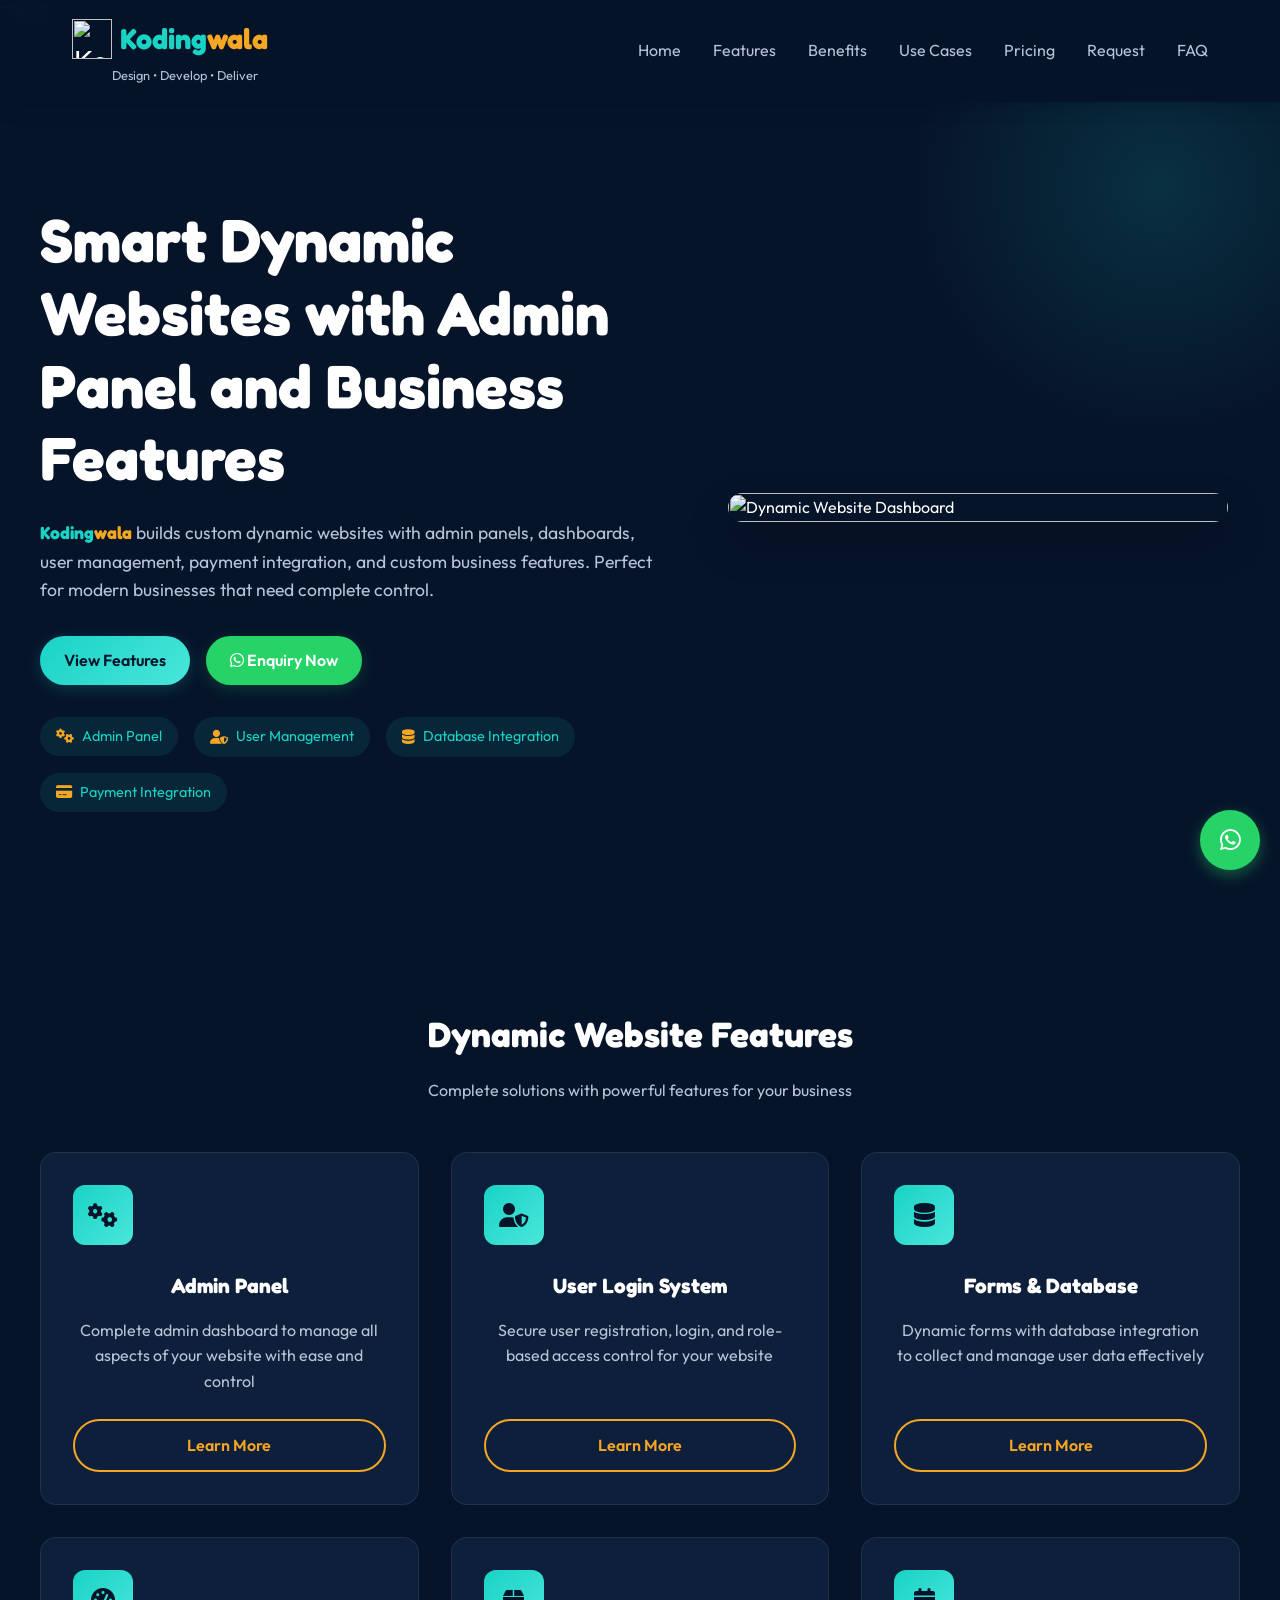
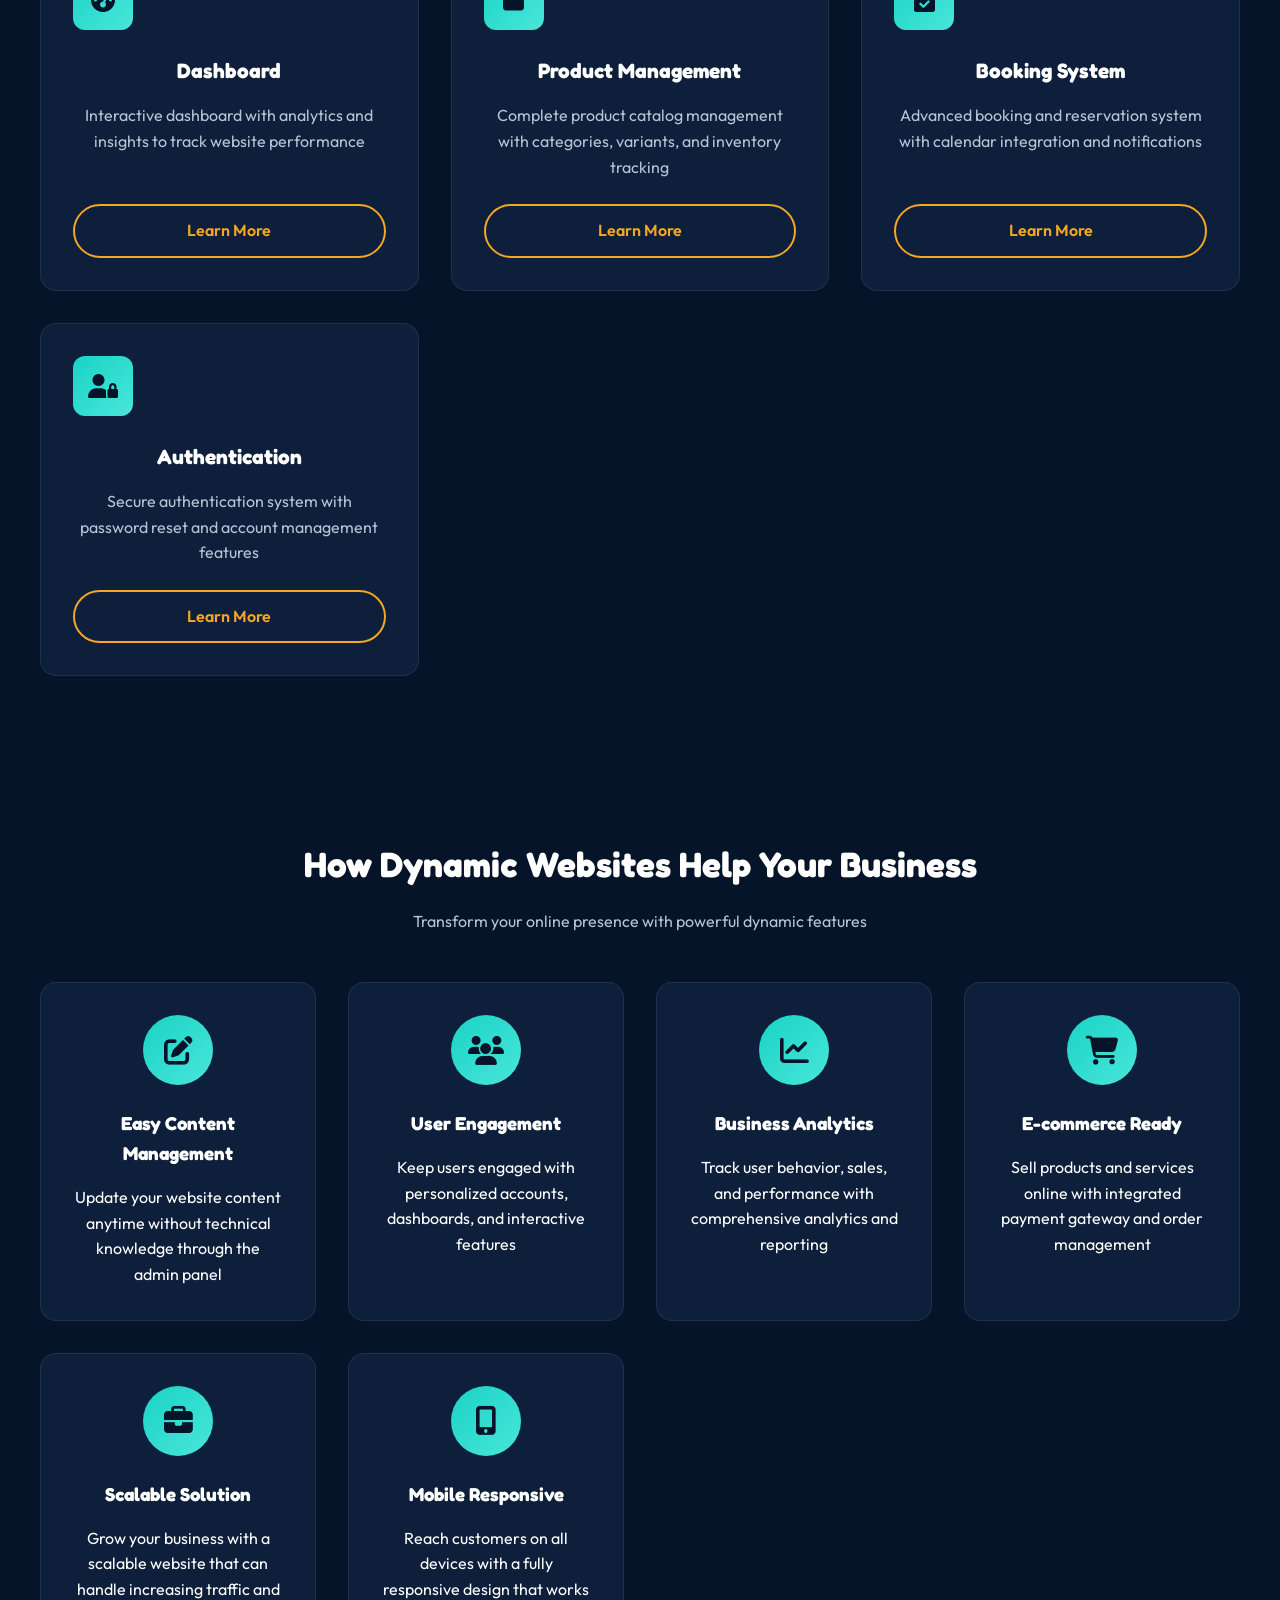
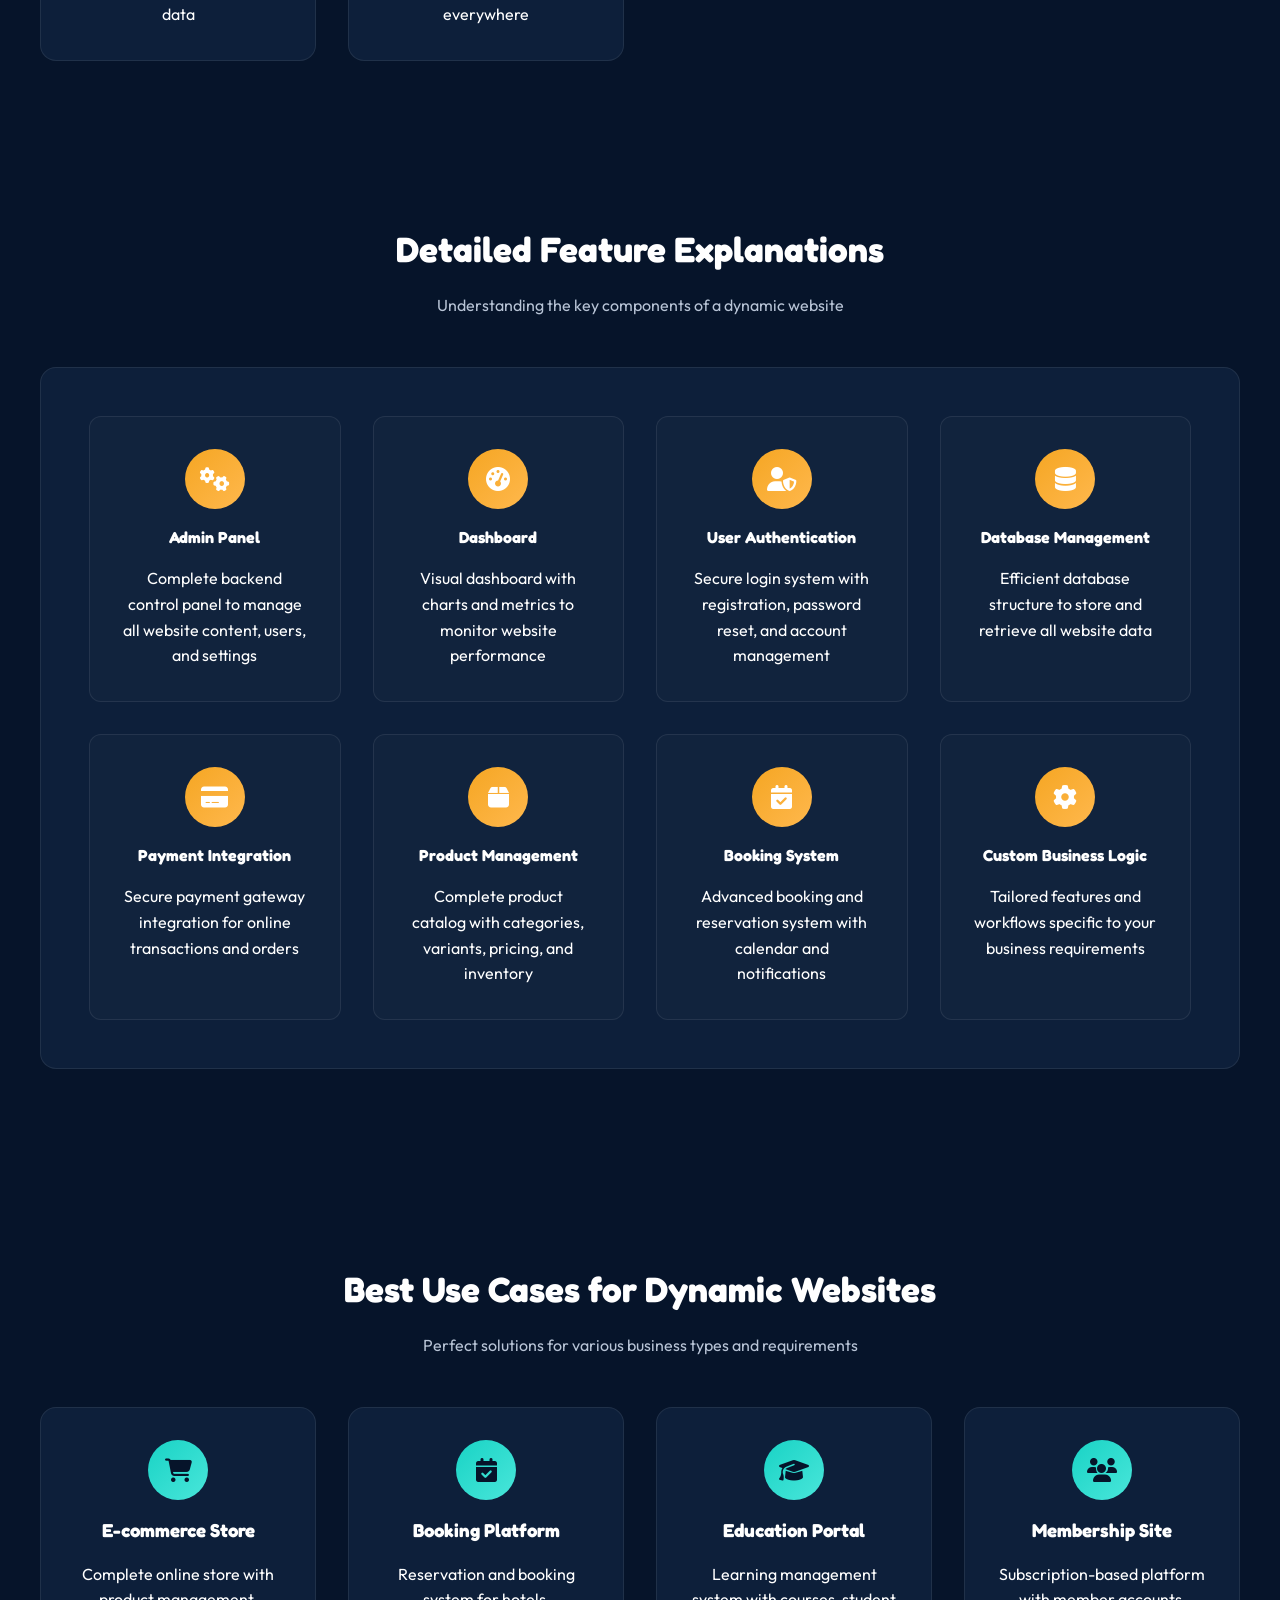
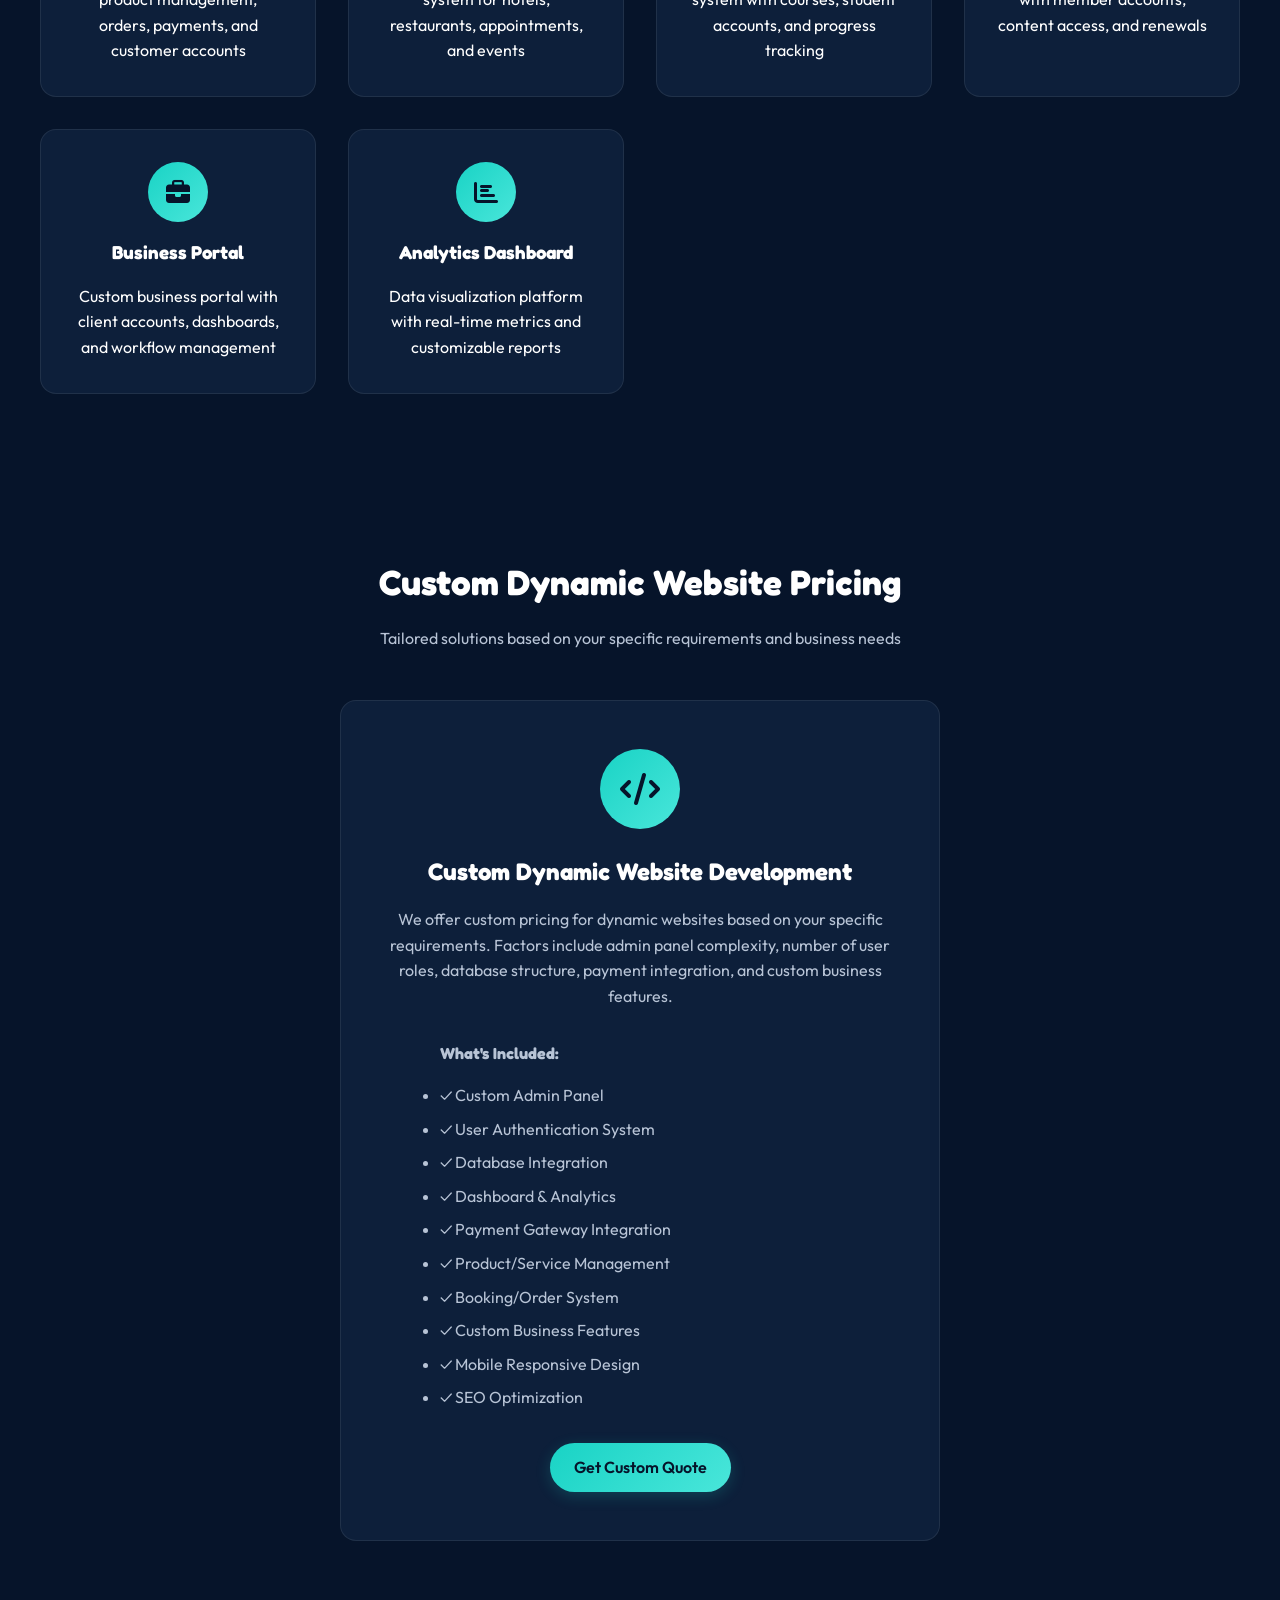
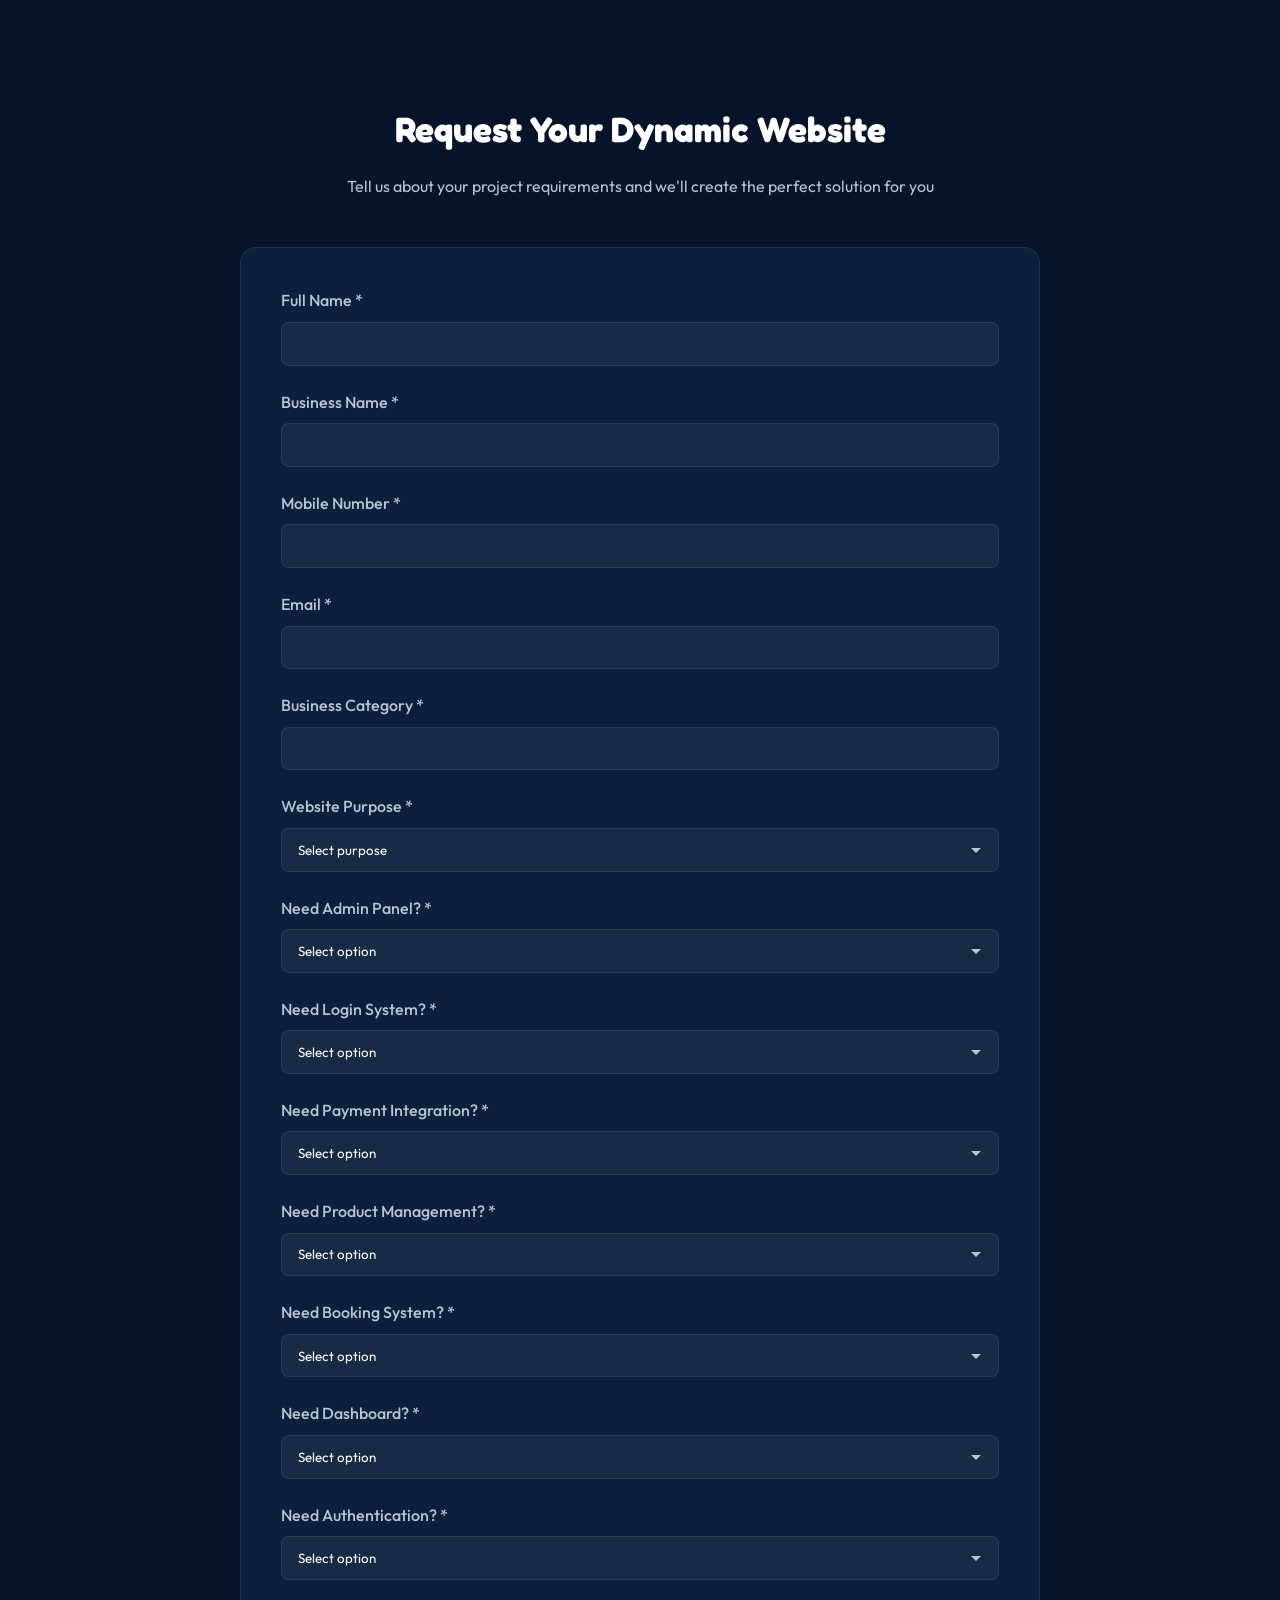
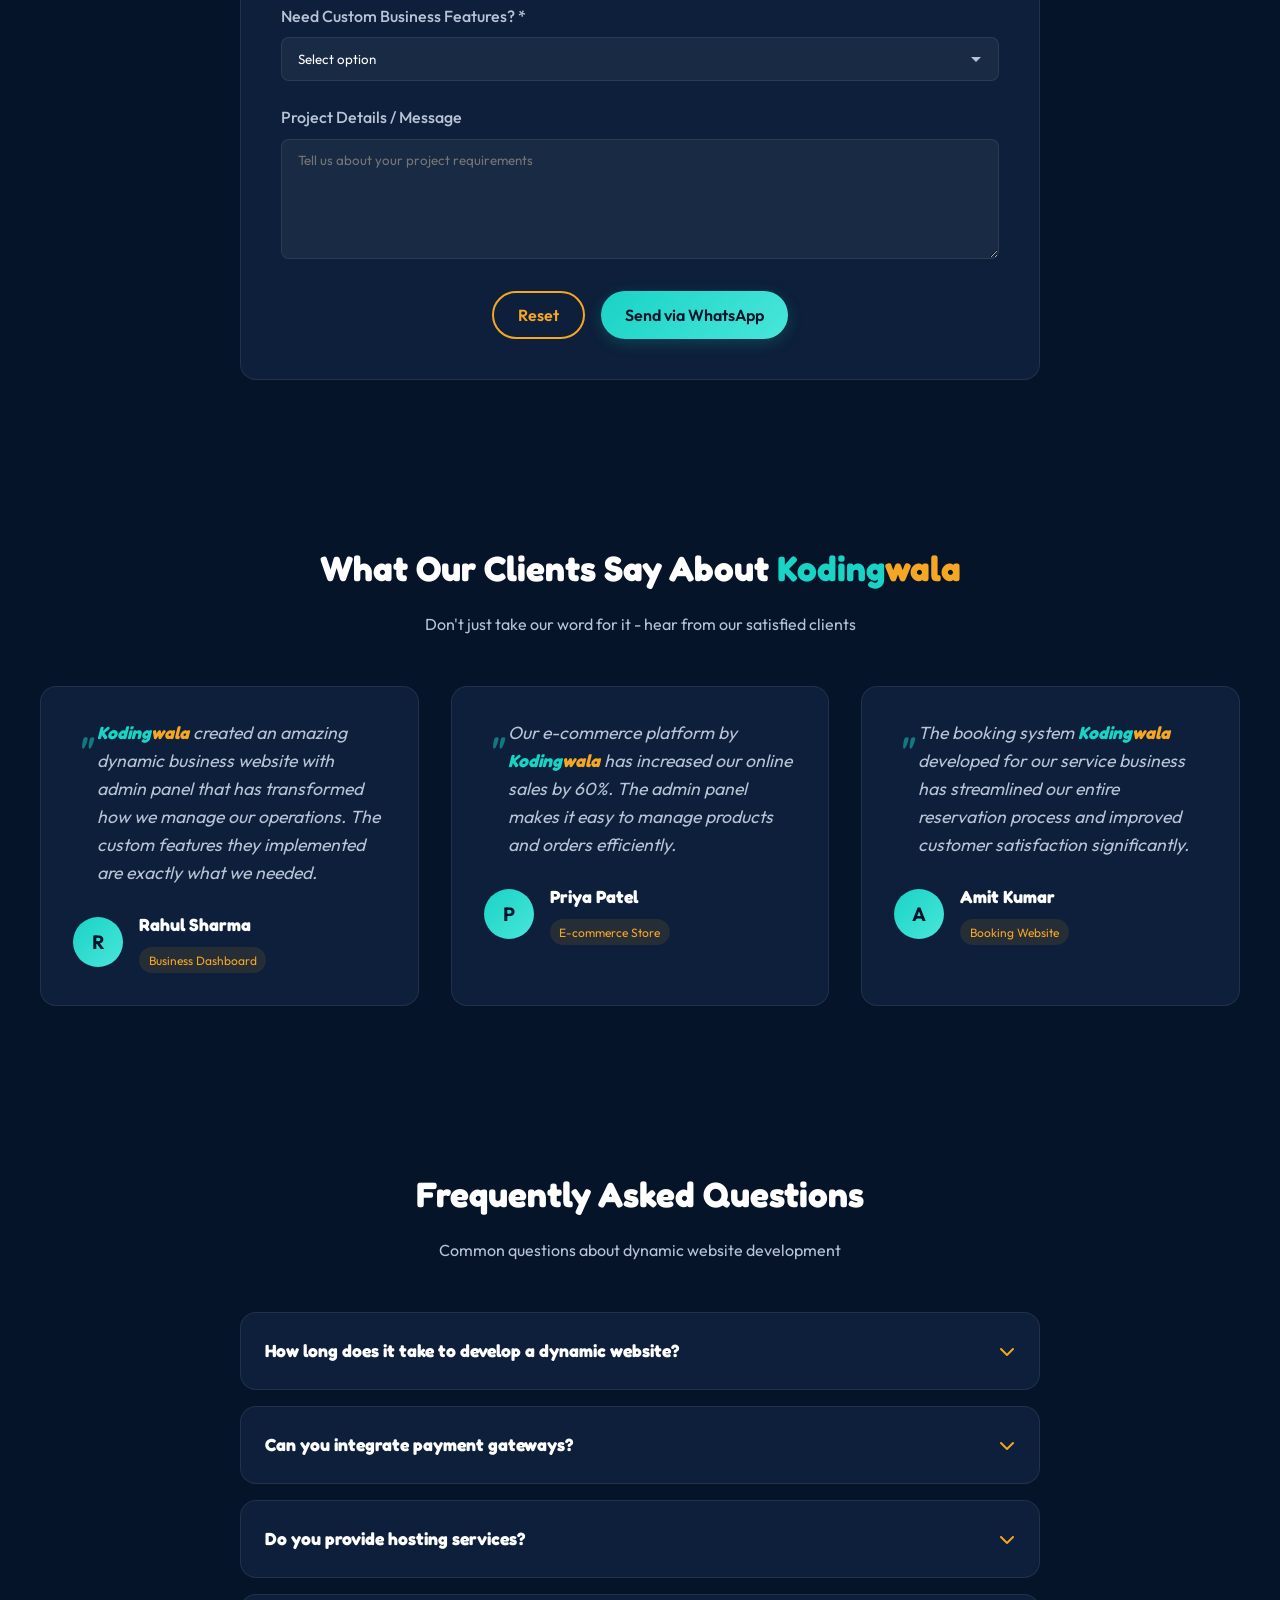
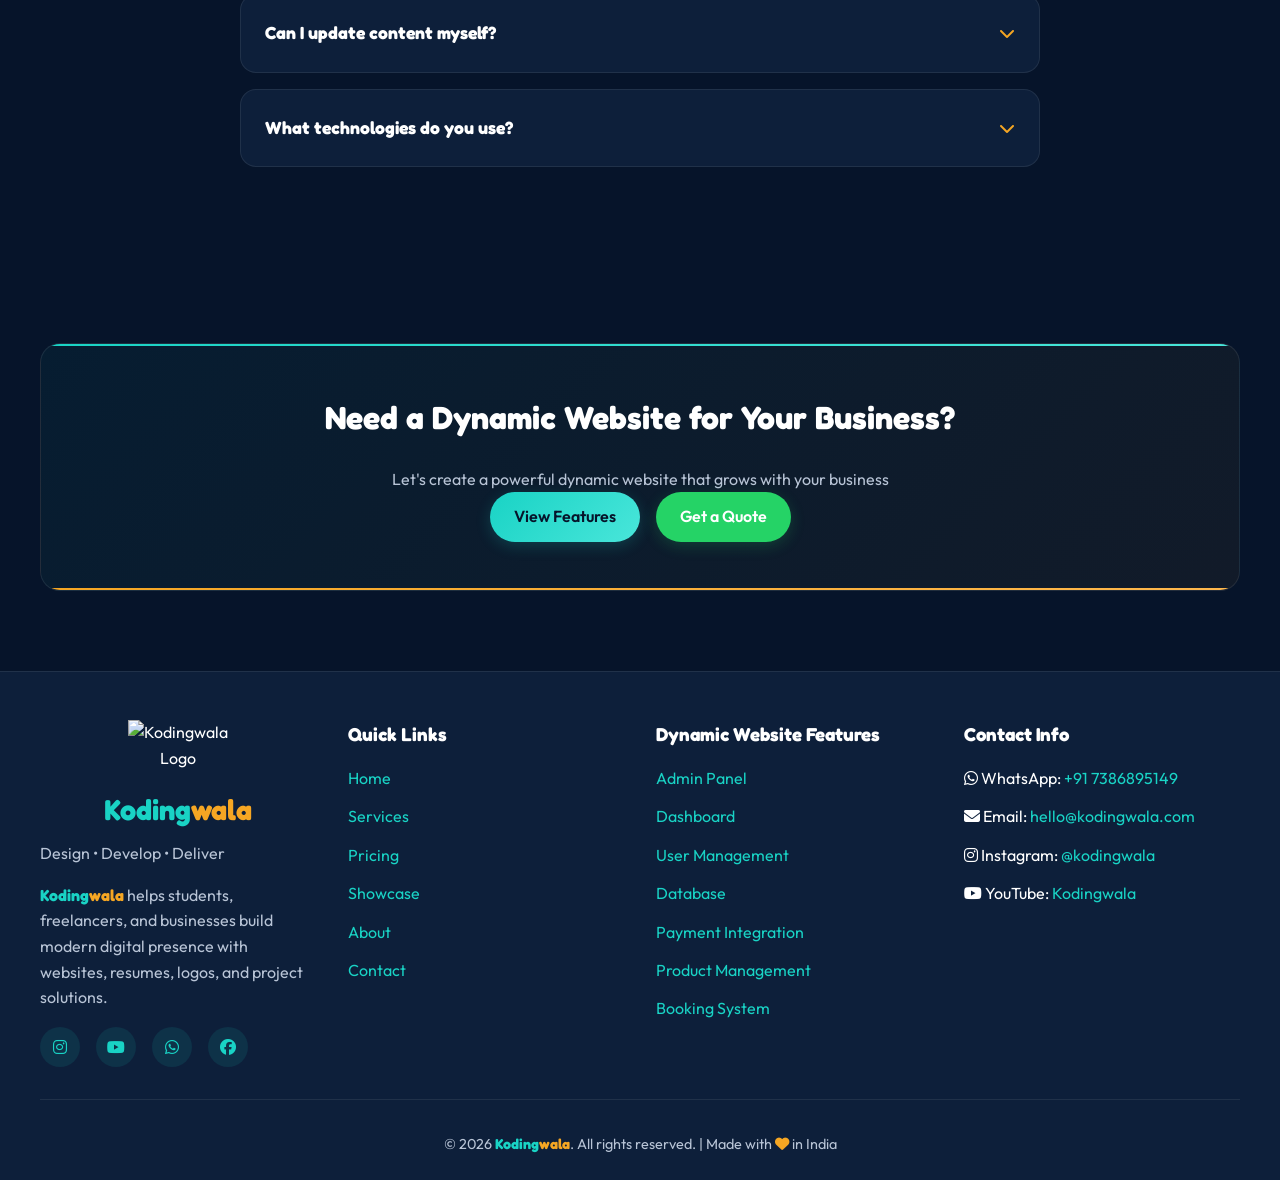
==== commit ac4fa58c: "Update dynamic.html" ====
--- a/dynamic.html
+++ b/dynamic.html
@@ -1,3 +1,4 @@
+```html
 <!DOCTYPE html>
 <html lang="en">
 <head>
@@ -1071,6 +1072,19 @@
             transform: translateY(0);
         }
 
+        @keyframes fadeInUp {
+            to {
+                opacity: 1;
+                transform: translateY(0);
+            }
+        }
+
+        @keyframes fadeIn {
+            to {
+                opacity: 1;
+            }
+        }
+
         /* Responsive Design - Enhanced */
         @media (max-width: 992px) {
             .hero-container {
@@ -1205,276 +1219,6 @@
 
             .pricing-features {
                 font-size: 0.9rem;
-            }
-        }
-
-        @media (max-width: 420px) {
-            .hero-content h1 {
-                font-size: 1.6rem;
-            }
-
-            .hero-content p {
-                font-size: 0.95rem;
-            }
-
-            .section-title {
-                font-size: 1.6rem;
-            }
-
-            .service-card {
-                padding: 1.5rem;
-            }
-
-            .service-icon {
-                width: 45px;
-                height: 45px;
-                font-size: 1.2rem;
-            }
-
-            .feature-card {
-                padding: 1.5rem;
-            }
-
-            .feature-icon {
-                width: 50px;
-                height: 50px;
-                font-size: 1.3rem;
-            }
-
-            .benefit-card {
-                padding: 1.5rem;
-            }
-
-            .benefit-icon {
-                width: 50px;
-                height: 50px;
-                font-size: 1.3rem;
-            }
-
-            .detailed-features-grid {
-                grid-template-columns: 1fr;
-            }
-
-            .detailed-feature-item {
-                padding: 1.5rem;
-            }
-
-            .detailed-feature-icon {
-                width: 40px;
-                height: 40px;
-                font-size: 1.1rem;
-            }
-
-            .use-case-card {
-                padding: 1.5rem;
-            }
-
-            .use-case-icon {
-                width: 45px;
-                height: 45px;
-                font-size: 1.2rem;
-            }
-
-            .pricing-card {
-                padding: 2rem 1.5rem;
-            }
-
-            .pricing-icon {
-                width: 50px;
-                height: 50px;
-                font-size: 1.3rem;
-            }
-
-            .pricing-title {
-                font-size: 1.2rem;
-            }
-
-            .pricing-description {
-                font-size: 0.9rem;
-            }
-
-            .pricing-features {
-                font-size: 0.85rem;
-            }
-        }
-
-        @media (max-width: 380px) {
-            .hero-content h1 {
-                font-size: 1.5rem;
-            }
-
-            .hero-content p {
-                font-size: 0.9rem;
-            }
-
-            .section-title {
-                font-size: 1.5rem;
-            }
-
-            .service-card {
-                padding: 1.5rem;
-            }
-
-            .service-icon {
-                width: 40px;
-                height: 40px;
-                font-size: 1.1rem;
-            }
-
-            .feature-card {
-                padding: 1.5rem;
-            }
-
-            .feature-icon {
-                width: 45px;
-                height: 45px;
-                font-size: 1.2rem;
-            }
-
-            .benefit-card {
-                padding: 1.5rem;
-            }
-
-            .benefit-icon {
-                width: 45px;
-                height: 45px;
-                font-size: 1.2rem;
-            }
-
-            .detailed-features-grid {
-                grid-template-columns: 1fr;
-            }
-
-            .detailed-feature-item {
-                padding: 1.5rem;
-            }
-
-            .detailed-feature-icon {
-                width: 35px;
-                height: 35px;
-                font-size: 1rem;
-            }
-
-            .use-case-card {
-                padding: 1.5rem;
-            }
-
-            .use-case-icon {
-                width: 40px;
-                height: 40px;
-                font-size: 1.1rem;
-            }
-
-            .pricing-card {
-                padding: 2rem 1.5rem;
-            }
-
-            .pricing-icon {
-                width: 45px;
-                height: 45px;
-                font-size: 1.2rem;
-            }
-
-            .pricing-title {
-                font-size: 1.2rem;
-            }
-
-            .pricing-description {
-                font-size: 0.85rem;
-            }
-
-            .pricing-features {
-                font-size: 0.8rem;
-            }
-        }
-
-        @media (max-width: 340px) {
-            .hero-content h1 {
-                font-size: 1.4rem;
-            }
-
-            .hero-content p {
-                font-size: 0.85rem;
-            }
-
-            .section-title {
-                font-size: 1.4rem;
-            }
-
-            .service-card {
-                padding: 1.5rem;
-            }
-
-            .service-icon {
-                width: 35px;
-                height: 35px;
-                font-size: 1rem;
-            }
-
-            .feature-card {
-                padding: 1.5rem;
-            }
-
-            .feature-icon {
-                width: 40px;
-                height: 40px;
-                font-size: 1.1rem;
-            }
-
-            .benefit-card {
-                padding: 1.5rem;
-            }
-
-            .benefit-icon {
-                width: 40px;
-                height: 40px;
-                font-size: 1.1rem;
-            }
-
-            .detailed-features-grid {
-                grid-template-columns: 1fr;
-            }
-
-            .detailed-feature-item {
-                padding: 1.5rem;
-            }
-
-            .detailed-feature-icon {
-                width: 30px;
-                height: 30px;
-                font-size: 0.9rem;
-            }
-
-            .use-case-card {
-                padding: 1.5rem;
-            }
-
-            .use-case-icon {
-                width: 35px;
-                height: 35px;
-                font-size: 1rem;
-            }
-
-            .pricing-card {
-                padding: 2rem 1.5rem;
-            }
-
-            .pricing-icon {
-                width: 40px;
-                height: 40px;
-                font-size: 1.1rem;
-            }
-
-            .pricing-title {
-                font-size: 1.1rem;
-            }
-
-            .pricing-description {
-                font-size: 0.8rem;
-            }
-
-            .pricing-features {
-                font-size: 0.75rem;
             }
         }
 
@@ -1570,7 +1314,7 @@
                 <p><span class="brand-koding">Koding</span><span class="brand-wala">wala</span> builds custom dynamic websites with admin panels, dashboards, user management, payment integration, and custom business features. Perfect for modern businesses that need complete control.</p>
                 <div class="hero-buttons">
                     <a href="#features" class="btn btn-primary">View Features</a>
-                    <a href="https://wa.me/738686895149?text=Hello%20Kodingwala,%20I%20am%20interested%20in%20your%20Dynamic%20Website%20service.%20Please%20share%20details." target="_blank" class="btn btn-whatsapp">
+                    <a href="https://wa.me/917386895149?text=Hello%20Kodingwala,%20I%20am%20interested%20in%20your%20Dynamic%20Website%20service.%20Please%20share%20details." target="_blank" class="btn btn-whatsapp">
                         <i class="fab fa-whatsapp"></i> Enquiry Now
                     </a>
                 </div>
@@ -1594,7 +1338,7 @@
                 </div>
             </div>
             <div class="hero-visual">
-                <img src="https://i.postimg.cc/3N8yBc2K/unnamed.png" alt="Dynamic Website" class="hero-image">
+                <img src="https://images.pexels.com/photos/669615/pexels-photo-669615.jpeg?auto=compress&cs=tinysrgb&w=1260&h=750&dpr=2" alt="Dynamic Website Dashboard" class="hero-image">
             </div>
         </div>
     </section>
@@ -2184,7 +1928,7 @@
                     <div class="social-links">
                         <a href="https://instagram.com/kodingwala" target="_blank" rel="noopener noreferrer" class="social-link"><i class="fab fa-instagram"></i></a>
                         <a href="https://youtube.com/@kodingwala" target="_blank" rel="noopener noreferrer" class="social-link"><i class="fab fa-youtube"></i></a>
-                        <a href="https://wa.me/738686895149" target="_blank" rel="noopener noreferrer" class="social-link"><i class="fab fa-whatsapp"></i></a>
+                        <a href="https://wa.me/917386895149" target="_blank" rel="noopener noreferrer" class="social-link"><i class="fab fa-whatsapp"></i></a>
                         <a href="https://facebook.com/kodingwala" target="_blank" rel="noopener noreferrer" class="social-link"><i class="fab fa-facebook"></i></a>
                     </div>
                 </div>
@@ -2217,7 +1961,7 @@
                 <div class="footer-column">
                     <h3>Contact Info</h3>
                     <ul class="footer-links">
-                        <li><i class="fab fa-whatsapp"></i> WhatsApp: <a href="https://wa.me/738686895149" target="_blank" rel="noopener noreferrer">738686895149</a></li>
+                        <li><i class="fab fa-whatsapp"></i> WhatsApp: <a href="https://wa.me/917386895149" target="_blank" rel="noopener noreferrer">+91 7386895149</a></li>
                         <li><i class="fas fa-envelope"></i> Email: <a href="mailto:hello@kodingwala.com" target="_blank" rel="noopener noreferrer">hello@kodingwala.com</a></li>
                         <li><i class="fab fa-instagram"></i> Instagram: <a href="https://instagram.com/kodingwala" target="_blank" rel="noopener noreferrer">@kodingwala</a></li>
                         <li><i class="fab fa-youtube"></i> YouTube: <a href="https://youtube.com/@kodingwala" target="_blank" rel="noopener noreferrer">Kodingwala</a></li>
@@ -2232,7 +1976,7 @@
     </footer>
 
     <!-- Floating WhatsApp Button -->
-    <a href="https://wa.me/738686895149?text=Hello%20Kodingwala,%20I%20am%20interested%20in%20your%20Dynamic%20Website%20service.%20Please%20share%20details." target="_blank" class="floating-whatsapp">
+    <a href="https://wa.me/917386895149?text=Hello%20Kodingwala,%20I%20am%20interested%20in%20your%20Dynamic%20Website%20service.%20Please%20share%20details." target="_blank" class="floating-whatsapp">
         <i class="fab fa-whatsapp"></i>
     </a>
 
@@ -2292,26 +2036,29 @@
             const needCustomFeatures = document.getElementById('needCustomFeatures').value;
             const projectDetails = document.getElementById('projectDetails').value;
 
-            // Build WhatsApp message
-            const message = `Hello Kodingwala, I'm interested in your Dynamic Website service.%0A%0A` +
-                `Full Name: ${fullName}%0A` +
-                `Business Name: ${businessName}%0A` +
-                `Mobile Number: ${mobileNumber}%0A` +
-                `Email: ${email}%0A` +
-                `Business Category: ${businessCategory}%0A` +
-                `Website Purpose: ${websitePurpose}%0A` +
-                `Need Admin Panel: ${needAdminPanel}%0A` +
-                `Need Login System: ${needLoginSystem}%0A` +
-                `Need Payment Integration: ${needPayment}%0A` +
-                `Need Product Management: ${needProducts}%0A` +
-                `Need Booking System: ${needBooking}%0A` +
-                `Need Dashboard: ${needDashboard}%0A` +
-                `Need Authentication: ${needAuthentication}%0A` +
-                `Need Custom Features: ${needCustomFeatures}%0A` +
-                `Project Details: ${projectDetails || 'Not provided'}`;
-
-            // Open WhatsApp with the message
-            const whatsappURL = `https://wa.me/738686895149?text=${message}`;
+            // Build WhatsApp message with proper formatting
+            const messageText = `Hello Kodingwala, I'm interested in your Dynamic Website service.
+
+Full Name: ${fullName}
+Business Name: ${businessName}
+Mobile Number: ${mobileNumber}
+Email: ${email}
+Business Category: ${businessCategory}
+Website Purpose: ${websitePurpose}
+Need Admin Panel: ${needAdminPanel}
+Need Login System: ${needLoginSystem}
+Need Payment Integration: ${needPayment}
+Need Product Management: ${needProducts}
+Need Booking System: ${needBooking}
+Need Dashboard: ${needDashboard}
+Need Authentication: ${needAuthentication}
+Need Custom Features: ${needCustomFeatures}
+Project Details: ${projectDetails || 'Not provided'}`;
+
+            const encodedMessage = encodeURIComponent(messageText);
+            
+            // Open WhatsApp with the message using correct number
+            const whatsappURL = `https://wa.me/917386895149?text=${encodedMessage}`;
             window.open(whatsappURL, '_blank');
         });
 
